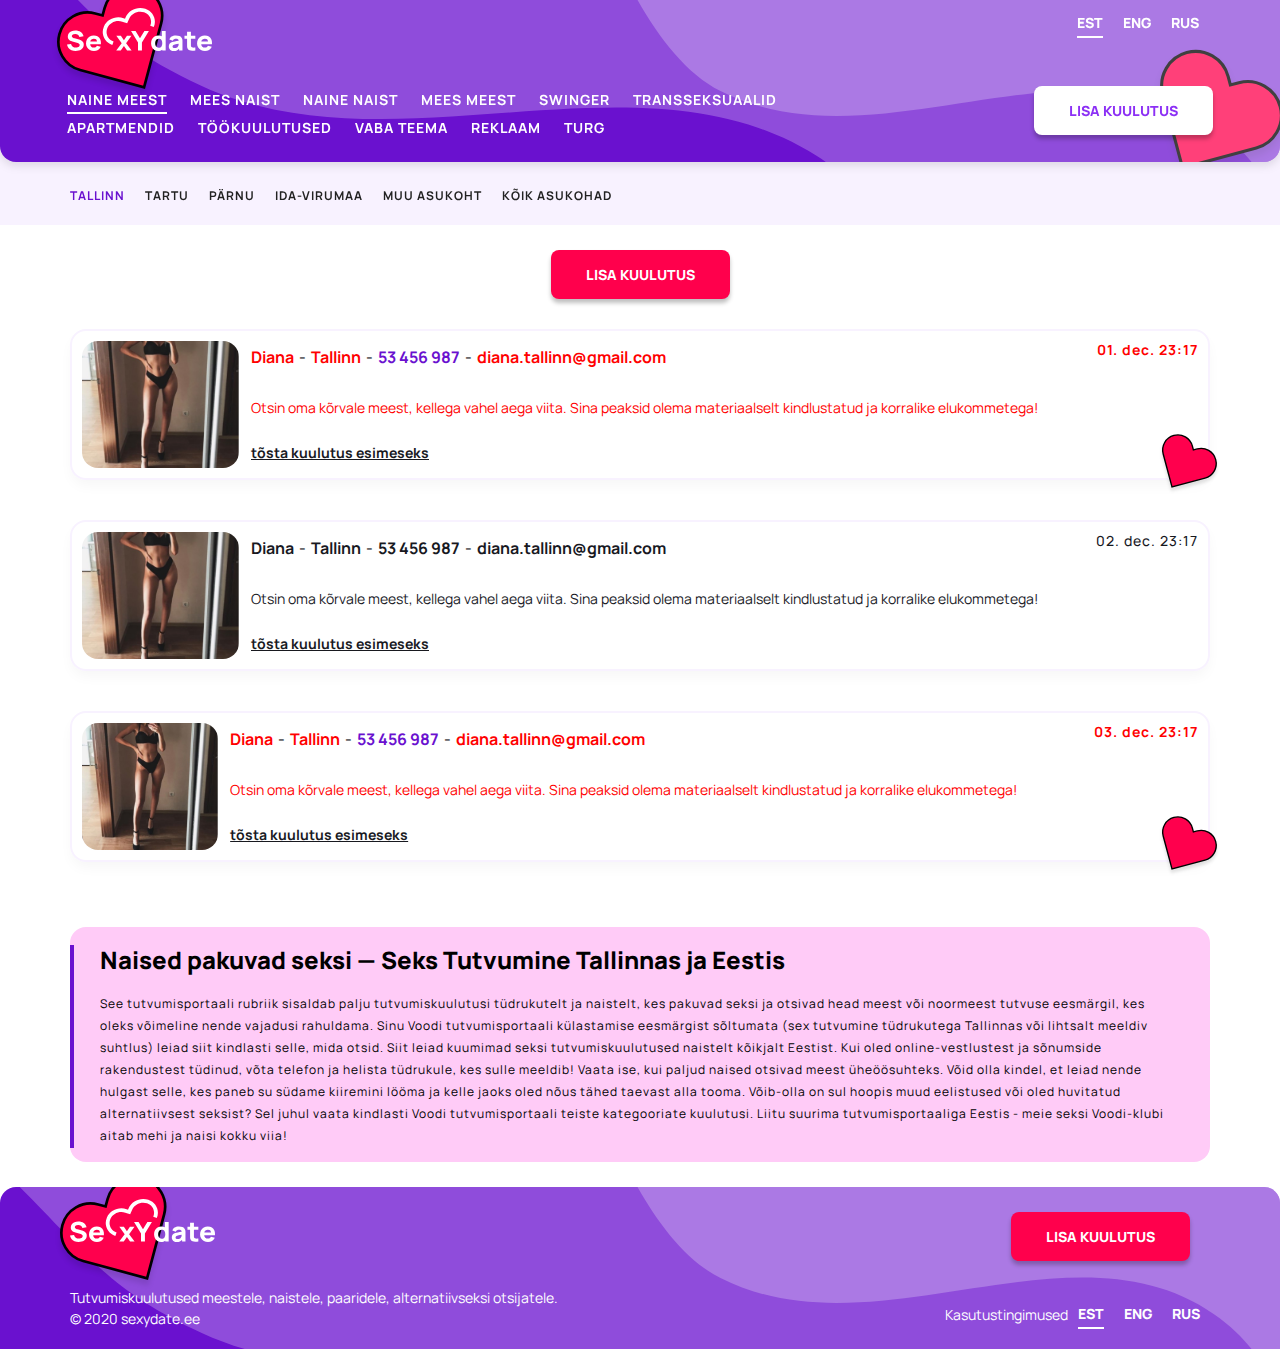
==== preview/index.html @ 466e93b3 "test" ====
<!doctype html>
<html lang="en">
<head>
	<meta charset="UTF-8">
<title>title</title>
<meta name="robots" content="noindex, nofollow">
<meta name="viewport" content="width=device-width, user-scalable=no, initial-scale=1.0, maximum-scale=1.0, minimum-scale=1.0">
<meta http-equiv="X-UA-Compatible" content="ie=edge">
<!-- Chrome, Firefox OS and Opera -->
<meta name="theme-color" content="#000">
<!-- Windows Phone -->
<meta name="msapplication-navbutton-color" content="#000">
<!-- iOS Safari -->
<meta name="apple-mobile-web-app-status-bar-style" content="#000">

<!-- build:css ../static/css/style.css -->
<link rel="stylesheet" href="../static/css/grid.css">
<link rel="stylesheet" href="../static/css/slick.css">
<link rel="stylesheet" href="../static/css/style.css">
<!-- endbuild -->



<!--<link rel="shortcut icon" href="../static/images/favicon.png"/>-->

</head>
<body>
<!--page-wrapper-->
<div class="page-wrapper">
	<header class="header wrapper" id="header">
    <div class="header-top">
        <div class="container">
            <div class="header-logo">
                <a href="index.html">
                    <svg class="icon">
                        <use xlink:href="#ic-logo-text"></use>
                    </svg>
                </a>
            </div>
            <div class="header-lang">
                <ul class="mobile-lang__list">
                    <li class="mobile-lang__item">
                        <a href="#" class="mobile-lang__link active">
                            est
                        </a>
                    </li>
                    <li class="mobile-lang__item">
                        <a href="#" class="mobile-lang__link">
                            eng
                        </a>
                    </li>
                    <li class="mobile-lang__item">
                        <a href="#" class="mobile-lang__link">
                            rus
                        </a>
                    </li>
                </ul>
            </div>
            <div class="header-nav">
                <ul class="header-nav__list">
                    <li class="header-nav__item">
                        <a href="#" class="header-nav__link active">
                            naine meest
                        </a>
                    </li>
                    <li class="header-nav__item">
                        <a href="#" class="header-nav__link">
                            mees naist
                        </a>
                    </li>
                    <li class="header-nav__item">
                        <a href="#" class="header-nav__link">
                            naine naist
                        </a>
                    </li>
                    <li class="header-nav__item">
                        <a href="#" class="header-nav__link">
                            mees meest
                        </a>
                    </li>
                    <li class="header-nav__item">
                        <a href="#" class="header-nav__link">
                            swinger
                        </a>
                    </li>
                    <li class="header-nav__item">
                        <a href="#" class="header-nav__link">
                            transseksuaalid
                        </a>
                    </li>
                    <li class="header-nav__item">
                        <a href="#" class="header-nav__link">
                            apartmendid
                        </a>
                    </li>
                    <li class="header-nav__item">
                        <a href="#" class="header-nav__link">
                            töökuulutused
                        </a>
                    </li>
                    <li class="header-nav__item">
                        <a href="#" class="header-nav__link">
                            vaba teema
                        </a>
                    </li>
                    <li class="header-nav__item">
                        <a href="#" class="header-nav__link">
                            reklaam
                        </a>
                    </li>
                    <li class="header-nav__item">
                        <a href="#" class="header-nav__link">
                            turg
                        </a>
                    </li>
                </ul>
            </div>
            <div class="header-btn">
                <a href="page-form.html" class="btn btn-white">Lisa kuulutus</a>
            </div>
        </div>
    </div>
    <div class="header-nav__btn">
        <button class="nav-btn" type="button">
            <svg class="icon">
                <use xlink:href="#ic-nav"></use>
            </svg>
            <svg class="icon hidden">
                <use xlink:href="#ic-close"></use>
            </svg>
        </button>
    </div>
    <div class="header-mobile">
        <div class="container">
            <div class="mobile-lang">
                <ul class="mobile-lang__list">
                    <li class="mobile-lang__item">
                        <a href="#" class="mobile-lang__link active">
                            est
                        </a>
                    </li>
                    <li class="mobile-lang__item">
                        <a href="#" class="mobile-lang__link">
                            eng
                        </a>
                    </li>
                    <li class="mobile-lang__item">
                        <a href="#" class="mobile-lang__link">
                            rus
                        </a>
                    </li>
                </ul>
            </div>
            <div class="mobile-nav">
                <ul class="mobile-nav__list">
                    <li class="mobile-nav__item">
                        <a href="#" class="mobile-nav__link active">naine meest</a>
                    </li>
                    <li class="mobile-nav__item">
                        <a href="#" class="mobile-nav__link">mees naist</a>
                    </li>
                    <li class="mobile-nav__item">
                        <a href="#" class="mobile-nav__link">naine naist</a>
                    </li>
                    <li class="mobile-nav__item">
                        <a href="#" class="mobile-nav__link">mees meest</a>
                    </li>
                    <li class="mobile-nav__item">
                        <a href="#" class="mobile-nav__link">swinger</a>
                    </li>
                    <li class="mobile-nav__item">
                        <a href="#" class="mobile-nav__link">transseksuaalid</a>
                    </li>
                    <li class="mobile-nav__item">
                        <a href="#" class="mobile-nav__link">apartmendid</a>
                    </li>
                    <li class="mobile-nav__item">
                        <a href="#" class="mobile-nav__link">töökuulutused</a>
                    </li>
                    <li class="mobile-nav__item">
                        <a href="#" class="mobile-nav__link">vaba teema</a>
                    </li>
                    <li class="mobile-nav__item">
                        <a href="#" class="mobile-nav__link">reklaam</a>
                    </li>
                    <li class="mobile-nav__item">
                        <a href="#" class="mobile-nav__link">turg</a>
                    </li>
                    <li class="mobile-nav__item">
                        <a href="#" class="mobile-nav__link">apartmendid</a>
                    </li>
                </ul>
            </div>
            <div class="mobile-btn">
                <a href="page-form.html" class="btn btn-red">Lisa kuulutus</a>
            </div>
        </div>
    </div>
</header>
	<!--page-content-->
	<div class="page-content">
        <div class="location-wrap">
            <div class="container">
                <ul class="location-list">
                        <li class="location-item active">
                            <a href="#" class="location-link">
                                Tallinn
                            </a>
                        </li>
                        <li class="location-item">
                            <a href="#" class="location-link">
                                Tartu
                            </a>
                        </li>
                        <li class="location-item">
                            <a href="#" class="location-link">
                                Pärnu
                            </a>
                        </li>
                        <li class="location-item">
                            <a href="#" class="location-link">
                                Ida-Virumaa
                            </a>
                        </li>
                        <li class="location-item">
                            <a href="#" class="location-link">
                                muu asukoht
                            </a>
                        </li>
                        <li class="location-item">
                            <a href="#" class="location-link">
                                kõik asukohad
                            </a>
                        </li>
                    </ul>
            </div>
        </div>
		<div class="models-wrap">
            <div class="container">
                <div class="item-wrap__btn">
                    <a href="page-form.html" class="btn btn-red">Lisa kuulutus</a>
                </div>
                <div class="item-models item-special">
                    <div class="item-models__media">
                        <a href="#" class="btn-popup-info" data-popup="image-special">
                            <img src="../static/images/general/model-1.jpg" alt="model-1">
                        </a>
                    </div>
                    <div class="item-models__description">
                        <div class="item-models__info">
                            <ul>
                                <li>
                                    <a href="page-model.html" class="info-name">Diana</a>
                                </li>
                                <li>
                                    <a href="#" class="info-location">Tallinn</a>
                                </li>
                                <li>
                                    <a href="tel:53456987" class="info-phone">53 456 987</a>
                                </li>
                                <li>
                                    <a href="mailto:diana.tallinn@gmail.com" class="info-email">diana.tallinn@gmail.com</a>
                                </li>
                            </ul>
                            <span class="item-models__date">
                                01. dec. 23:17
                            </span>
                        </div>
                        <div class="item-models__media">
                            <a href="#" class="btn-popup-info" data-popup="image-special">
                                <img src="../static/images/general/model-1.jpg" alt="model-1">
                            </a>
                        </div>
                        <div class="item-models__text">
                            <a href="page-model.html">
                                Otsin oma kõrvale meest, kellega vahel aega viita. Sina peaksid olema materiaalselt kindlustatud ja korralike elukommetega!
                            </a>
                        </div>
                        <div class="item-models__link">
                            <a href="#" class="btn-popup" data-popup="payment-popup">
                                tõsta kuulutus esimeseks
                            </a>
                        </div>
                    </div>
                </div>
                <div class="item-models">
                    <div class="item-models__media">
                        <a href="#" class="btn-popup-info" data-popup="image-special">

                        <img src="../static/images/general/model-1.jpg" alt="model-1">
                        </a>
                    </div>
                    <div class="item-models__description">
                        <div class="item-models__info">
                            <ul>
                                <li>
                                    <a href="page-model.html" class="info-name">Diana</a>
                                </li>
                                <li>
                                    <a href="#" class="info-location">Tallinn</a>
                                </li>
                                <li>
                                    <a href="tel:53456987" class="info-phone">53 456 987</a>
                                </li>
                                <li>
                                    <a href="mailto:diana.tallinn@gmail.com" class="info-email">diana.tallinn@gmail.com</a>
                                </li>
                            </ul>
                            <span class="item-models__date">
                                02. dec. 23:17
                            </span>
                        </div>
                        <div class="item-models__media">
                            <a href="#" class="btn-popup-info" data-popup="image-special">
                                <img src="../static/images/general/model-1.jpg" alt="model-1">
                            </a>
                        </div>
                        <div class="item-models__text">
                            <a href="page-model.html">
                                Otsin oma kõrvale meest, kellega vahel aega viita. Sina peaksid olema materiaalselt kindlustatud ja korralike elukommetega!
                            </a>
                        </div>
                        <div class="item-models__link">
                            <a href="#" class="btn-popup" data-popup="payment-popup">
                                tõsta kuulutus esimeseks
                            </a>
                        </div>
                    </div>
                </div>
                <div class="item-models item-special">
                    <div class="item-models__media">
                        <img src="../static/images/general/model-1.jpg" alt="model-1">
                    </div>
                    <div class="item-models__description">
                        <div class="item-models__info">
                            <ul>
                                <li>
                                    <a href="page-model.html" class="info-name">Diana</a>
                                </li>
                                <li>
                                    <a href="#" class="info-location">Tallinn</a>
                                </li>
                                <li>
                                    <a href="tel:53456987" class="info-phone">53 456 987</a>
                                </li>
                                <li>
                                    <a href="mailto:diana.tallinn@gmail.com" class="info-email">diana.tallinn@gmail.com</a>
                                </li>
                            </ul>
                            <span class="item-models__date">
                                03. dec. 23:17
                            </span>
                        </div>
                        <div class="item-models__media">
                            <img src="../static/images/general/model-1.jpg" alt="model-1">
                        </div>
                        <div class="item-models__text">
                            <a href="page-model.html">
                                Otsin oma kõrvale meest, kellega vahel aega viita. Sina peaksid olema materiaalselt kindlustatud ja korralike elukommetega!
                            </a>
                        </div>
                        <div class="item-models__link">
                            <a href="#" class="btn-popup" data-popup="payment-popup">
                                tõsta kuulutus esimeseks
                            </a>
                        </div>
                    </div>
                </div>
            </div>
		</div>
        <div class="seo-text">
            <div class="container">
                <div class="seo-text-wrap">
                    <h1>
                        Naised pakuvad seksi — Seks Tutvumine Tallinnas ja Eestis
                    </h1>
                    <p>
                        See tutvumisportaali rubriik sisaldab palju tutvumiskuulutusi tüdrukutelt ja naistelt, kes pakuvad seksi ja otsivad head meest või noormeest tutvuse eesmärgil, kes oleks võimeline nende vajadusi rahuldama. Sinu Voodi tutvumisportaali külastamise eesmärgist sõltumata (sex tutvumine tüdrukutega Tallinnas või lihtsalt meeldiv suhtlus) leiad siit kindlasti selle, mida otsid. Siit leiad kuumimad seksi tutvumiskuulutused naistelt kõikjalt Eestist. Kui oled online-vestlustest ja sõnumside rakendustest tüdinud, võta telefon ja helista tüdrukule, kes sulle meeldib! Vaata ise, kui paljud naised otsivad meest üheöösuhteks. Võid olla kindel, et leiad nende hulgast selle, kes paneb su südame kiiremini lööma ja kelle jaoks oled nõus tähed taevast alla tooma. Võib-olla on sul hoopis muud eelistused või oled huvitatud alternatiivsest seksist? Sel juhul vaata kindlasti Voodi tutvumisportaali teiste kategooriate kuulutusi. Liitu suurima tutvumisportaaliga Eestis - meie seksi Voodi-klubi aitab mehi ja naisi kokku viia!
                    </p>
                </div>
            </div>
        </div>
	</div>
	<!--page-content-->
	<footer class="footer" id="footer">
    <div class="container">
        <div class="footer-logo">
            <a href="#">
                <svg class="icon">
                    <use xlink:href="#ic-logo-text"></use>
                </svg>
            </a>
        </div>
        <div class="footer-btn">
            <a href="page-form.html" class="btn btn-red">Lisa kuulutus</a>
        </div>
        <div class="footer-info">
            <div class="info-text">
                <p>
                    Tutvumiskuulutused meestele, naistele, paaridele, alternatiivseksi otsijatele.
                </p>
                <div class="copy-text">
                    © 2020 sexydate.ee
                </div>
            </div>
            <div class="footer-lang">
                <span class="footer-lang__title">Kasutustingimused</span>
                <ul class="mobile-lang__list">
                    <li class="mobile-lang__item">
                        <a href="#" class="mobile-lang__link active">
                            est
                        </a>
                    </li>
                    <li class="mobile-lang__item">
                        <a href="#" class="mobile-lang__link">
                            eng
                        </a>
                    </li>
                    <li class="mobile-lang__item">
                        <a href="#" class="mobile-lang__link">
                            rus
                        </a>
                    </li>
                </ul>
            </div>
        </div>
    </div>
</footer>
<div class="popup payment-popup" data-popup="payment-popup">
    <div class="popup-centered">
        <button class="popup-close">
            <svg class="icon">
                <use xlink:href="#ic-close"></use>
            </svg>
        </button>
        <div class="popup-title">
            Uuendamiseks saada SMS
        </div>
        <div class="popup-info">
            <span>
                Numbrile
            </span>
            <div class="popup-number">
                13036
            </div>
            <span>
                Sisuga
            </span>
            <button type="button" class="btn btn-green">
                VUP 462486
            </button>
            <span>
                SMS hind numbrile 13035 on 0,95 eurot
            </span>
            <span class="red-text">
                ja sinu kuulutus tõstetakse esimeseks!
            </span>
        </div>
        <div class="popup-payment">
            <span>
                Või tasu Paypaliga
            </span>
            <a href="#">
                <img src="../static/images/svg/paypal-button.svg" alt="paypal-button">
            </a>
            <span>
                Paypaliga makstes
                <strong>0,8 eurot</strong>
            </span>
            <hr>
            <span class="popup-payment__text">
                SMS-i sisus on kasutusel AINULT
                ladina tähestiku tähed A kuni Z, 0-9.
                SMS-i sisus ei ole suurtel ja väikestel tähtedel vahet.
                Teenus töötab ainult Eesti GSM-operaatoritega.
            </span>
        </div>
    </div>
    <div class="popup-overlay"></div>
</div>
<div class="popup" data-popup="image-special">
    <div class="popup-centered">
        <button class="popup-close">
            <svg class="icon">
                <use xlink:href="#ic-close"></use>
            </svg>
        </button>
        <div class="popup-image__info"></div>
        <div class="popup-image__slider">
            <div class="slide">
                <img src="../static/images/general/model-slider-1.jpg" alt="">
            </div>
            <div class="slide">
                <img src="../static/images/general/model-2.jpg" alt="">
            </div>
        </div>
        <div class="popup-image__text"></div>
    </div>
    <div class="popup-overlay"></div>
</div>

</div>
<!--end-page-wrapper-->
<div class="hidden">
    <?xml version="1.0" encoding="utf-8"?><svg xmlns="http://www.w3.org/2000/svg" xmlns:xlink="http://www.w3.org/1999/xlink"><symbol viewBox="0 0 720 198" id="header-bg-1" xmlns="http://www.w3.org/2000/svg"><path opacity=".25" d="M659.189 161.524C545.433 82.41 388.663 195.29 264.421 132.681c-64.644-32.576-98.485-148.023-117.313-182.14-10.317-18.696-26.07-35.521-51.657-48.607C69.864-111.153 0-105.277 0-105.277V-187h1337v510.234h-299.18s-209.799 6.543-278.076-40.328c-59.588-40.905-42.322-80.883-100.555-121.382z"/></symbol><symbol viewBox="0 0 1275 384" id="header-bg-2" xmlns="http://www.w3.org/2000/svg"><path opacity=".25" d="M723.284 187.316c-124.817-79.082-296.83 13.33-433.153-49.254-70.929-32.562-85.313-61.946-136.212-110.52-32.646-31.157-35.758-36.58-66.744-58.865C56.19-53.607 0-79.376 0-79.376v-81.689h1467V383.13h-350.06s-186.976 2.569-276.514-64.871c-54.458-41.018-53.247-90.461-117.142-130.943z"/></symbol><symbol viewBox="0 0 19 13" id="ic-arrow" xmlns="http://www.w3.org/2000/svg"><path d="M12.107 2.31a.792.792 0 011.12-1.12l4.75 4.75c.309.31.309.81 0 1.12l-4.75 4.75a.792.792 0 11-1.12-1.12l3.399-3.398H1.592a.796.796 0 01-.8-.792c0-.437.358-.792.8-.792h13.914L12.107 2.31z"/></symbol><symbol viewBox="0 0 16 28" id="ic-chevron" xmlns="http://www.w3.org/2000/svg"><path fill-rule="evenodd" clip-rule="evenodd" d="M1.17.858a1.907 1.907 0 000 2.697l10.096 10.097L1.17 23.747a1.907 1.907 0 102.698 2.698L15.313 15a1.907 1.907 0 000-2.697L3.868.858a1.907 1.907 0 00-2.698 0z"/></symbol><symbol viewBox="0 0 32 32" id="ic-close" xmlns="http://www.w3.org/2000/svg"><path d="M3 29.163L29.163 3M2.121 3l26.163 26.163"/></symbol><symbol viewBox="0 0 28 16" id="ic-down" xmlns="http://www.w3.org/2000/svg"><g clip-path="url(#fclip0)"><path fill-rule="evenodd" clip-rule="evenodd" d="M27.142 1.17a1.907 1.907 0 00-2.697 0L14.348 11.266 4.252 1.17a1.907 1.907 0 10-2.697 2.698L13 15.313a1.907 1.907 0 002.697 0L27.142 3.868a1.907 1.907 0 000-2.698z"/></g><defs><clipPath id="fclip0"><path transform="rotate(90 14 14)" d="M0 0h16v28H0z"/></clipPath></defs></symbol><symbol viewBox="0 0 120 116" id="ic-heart" xmlns="http://www.w3.org/2000/svg"><g filter="url(#gfilter0_d)" clip-rule="evenodd"><path fill-rule="evenodd" d="M44.604 10.772c11.689-3.146 23.694 3.785 26.814 15.481l1.472 5.516 5.513-1.483c11.69-3.146 23.694 3.785 26.814 15.48 3.121 11.697-3.826 23.728-15.514 26.874L41.86 85.515l-12.77-47.87c-3.121-11.696 3.825-23.728 15.514-26.873z"/><path d="M44.604 10.772c11.689-3.146 23.694 3.785 26.814 15.481l1.472 5.516 5.513-1.483c11.69-3.146 23.694 3.785 26.814 15.48 3.121 11.697-3.826 23.728-15.514 26.874L41.86 85.515l-12.77-47.87c-3.121-11.696 3.825-23.728 15.514-26.873z"/></g><defs><filter id="gfilter0_d" x=".426" y=".634" width="118.924" height="115.311" filterUnits="userSpaceOnUse" color-interpolation-filters="sRGB"><feFlood flood-opacity="0" result="BackgroundImageFix"/><feColorMatrix in="SourceAlpha" values="0 0 0 0 0 0 0 0 0 0 0 0 0 0 0 0 0 0 127 0"/><feOffset dy="4"/><feGaussianBlur stdDeviation="2"/><feColorMatrix values="0 0 0 0 0 0 0 0 0 0 0 0 0 0 0 0 0 0 0.1 0"/><feBlend in2="BackgroundImageFix" result="effect1_dropShadow"/><feBlend in="SourceGraphic" in2="effect1_dropShadow" result="shape"/></filter></defs></symbol><symbol viewBox="0 0 145 43" id="ic-logo-text" xmlns="http://www.w3.org/2000/svg"><path d="M8.56 43c1.038 0 2.044-.127 3.018-.382a8.76 8.76 0 002.635-1.145 5.863 5.863 0 001.842-1.949c.463-.79.695-1.713.695-2.767 0-.99-.194-1.808-.581-2.453a4.617 4.617 0 00-1.46-1.554 7.58 7.58 0 00-1.842-.927 21.138 21.138 0 00-1.757-.545l-3.543-.927c-.434-.11-.86-.245-1.275-.409a3.118 3.118 0 01-1.035-.64c-.274-.273-.41-.623-.41-1.05 0-.464.165-.863.495-1.2.34-.336.775-.59 1.304-.763a4.863 4.863 0 011.715-.245c.926.027 1.776.29 2.55.79.775.5 1.276 1.227 1.503 2.181l4.166-.681c-.491-1.845-1.446-3.258-2.863-4.24-1.417-.98-3.183-1.485-5.3-1.513-1.398-.009-2.673.2-3.826.628-1.152.427-2.073 1.076-2.763 1.949-.69.872-1.034 1.967-1.034 3.285 0 .936.16 1.712.481 2.33.331.61.742 1.1 1.233 1.473a6.19 6.19 0 001.516.858c.53.2.992.355 1.39.464l5.3 1.5c.793.226 1.322.513 1.586.858.265.336.397.704.397 1.104 0 .545-.194 1.004-.581 1.377-.378.372-.864.654-1.46.845a6.02 6.02 0 01-1.842.286c-1.133 0-2.144-.305-3.032-.913-.888-.61-1.474-1.477-1.758-2.604L0 36.594c.208 1.326.7 2.471 1.474 3.435.784.954 1.78 1.69 2.99 2.208 1.218.509 2.584.763 4.095.763zm18.418 0c1.474 0 2.83-.373 4.067-1.118a6.58 6.58 0 002.735-3.135l-3.854-1.063c-.586 1.236-1.644 1.854-3.175 1.854-1.048 0-1.875-.282-2.48-.845-.595-.564-.963-1.372-1.105-2.426h10.742c.16-1.782-.029-3.33-.567-4.649-.539-1.317-1.37-2.34-2.494-3.066-1.125-.727-2.49-1.09-4.096-1.09-1.511 0-2.848.33-4.01.994a7.02 7.02 0 00-2.735 2.767c-.661 1.19-.992 2.59-.992 4.198 0 1.473.336 2.781 1.006 3.926a7.306 7.306 0 002.806 2.685c1.2.645 2.584.968 4.152.968zm-.056-12.322c.925 0 1.634.223 2.125.668.5.445.822 1.168.964 2.167h-6.746c.407-1.89 1.625-2.835 3.657-2.835zM49.22 42.591h4.534l3.174-4.525 3.146 4.525h4.535l-5.498-7.442 5.356-7.279h-4.534l-3.005 4.362-3.06-4.362h-4.535l5.357 7.279-5.47 7.442zm21.8 0h3.911v-7.987l6.972-11.64h-4.506l-4.422 7.387-4.42-7.388h-4.507l6.972 11.64v7.988z"/><path fill-rule="evenodd" clip-rule="evenodd" d="M36.843 18.64c3.136-7.325 11.934-11.099 19.694-8.448l1.49.51.602-1.407C61.765 1.97 70.563-1.803 78.323.847c7.83 2.675 11.629 10.87 8.465 18.26l-3.54-1.402c2.331-5.444-.438-11.418-6.206-13.388-5.837-1.994-12.515.87-14.874 6.38l-1.989 4.646-4.923-1.682c-5.837-1.994-12.515.87-14.874 6.38-2.33 5.444.44 11.418 6.207 13.388l-1.281 3.469c-7.83-2.675-11.629-10.87-8.465-18.259z"/><path d="M91.136 43c.841 0 1.607-.109 2.296-.327a6.198 6.198 0 001.842-.927v.845h3.401V22.963h-3.882v5.398a5.853 5.853 0 00-1.588-.668 7.204 7.204 0 00-1.87-.232c-1.464 0-2.74.337-3.826 1.009-1.087.672-1.932 1.595-2.537 2.767-.595 1.163-.892 2.494-.892 3.994 0 1.472.292 2.794.878 3.966.595 1.172 1.422 2.1 2.48 2.78 1.058.682 2.29 1.023 3.698 1.023zm.624-3.299c-.831 0-1.511-.2-2.04-.6-.53-.4-.922-.935-1.177-1.608-.255-.681-.382-1.436-.382-2.262 0-.818.132-1.563.396-2.236.265-.681.671-1.222 1.22-1.622.556-.409 1.265-.613 2.125-.613 1.209 0 2.073.413 2.593 1.24.52.818.78 1.895.78 3.23 0 1.336-.265 2.418-.794 3.245-.52.817-1.427 1.226-2.721 1.226zM106.894 43c1.181 0 2.173-.173 2.976-.518.813-.354 1.559-.918 2.239-1.69v1.8h3.373v-8.997c0-.672-.029-1.281-.085-1.826a4.27 4.27 0 00-.539-1.636 4.436 4.436 0 00-2.38-2.072c-1.049-.4-2.249-.6-3.6-.6-1.842 0-3.297.382-4.364 1.145-1.068.763-1.795 1.754-2.183 2.972l3.486 1.063c.246-.673.676-1.14 1.29-1.404s1.204-.395 1.771-.395c.907 0 1.583.163 2.027.49.444.318.703.823.779 1.513-1.436.2-2.702.396-3.798.586-1.096.182-2.012.4-2.749.655-1.228.436-2.092 1.031-2.593 1.785-.501.745-.751 1.631-.751 2.658 0 .818.194 1.568.581 2.25.397.672.973 1.212 1.729 1.621.765.4 1.695.6 2.791.6zm.822-2.917c-.661 0-1.185-.14-1.573-.422-.387-.291-.581-.687-.581-1.186 0-.373.123-.69.369-.955.245-.272.652-.517 1.218-.736.435-.154.969-.295 1.602-.422.642-.136 1.61-.309 2.905-.518-.01.354-.038.745-.085 1.172a3.248 3.248 0 01-.312 1.104c-.104.21-.302.468-.595.777-.284.31-.671.586-1.162.832-.482.236-1.077.354-1.786.354zm20.633 2.508v-3.08c-.907.118-1.734.154-2.48.109-.746-.046-1.289-.328-1.63-.845-.179-.273-.278-.636-.297-1.09-.01-.464-.014-.982-.014-1.555v-5.397h4.421V27.87h-4.421v-4.089h-3.855v4.09h-2.607v2.862h2.607v5.615c0 .882.01 1.672.029 2.372.019.69.217 1.372.595 2.045.415.718 1.02 1.24 1.814 1.567.803.318 1.71.486 2.72.504 1.021.028 2.06-.054 3.118-.245zm9.666.409c1.474 0 2.83-.373 4.067-1.118a6.58 6.58 0 002.735-3.135l-3.854-1.063c-.586 1.236-1.644 1.854-3.175 1.854-1.048 0-1.875-.282-2.479-.845-.596-.564-.964-1.372-1.106-2.426h10.742c.16-1.782-.029-3.33-.567-4.649-.539-1.317-1.37-2.34-2.494-3.066-1.124-.727-2.49-1.09-4.096-1.09-1.511 0-2.848.33-4.01.994a7.018 7.018 0 00-2.735 2.767c-.661 1.19-.992 2.59-.992 4.198 0 1.473.336 2.781 1.006 3.926a7.314 7.314 0 002.806 2.685c1.2.645 2.584.968 4.152.968zm-.057-12.322c.926 0 1.635.223 2.126.668.501.445.822 1.168.964 2.167h-6.746c.407-1.89 1.625-2.835 3.656-2.835z"/></symbol><symbol viewBox="0 0 42 25" id="ic-nav" xmlns="http://www.w3.org/2000/svg"><path d="M1.5 12.5h38.049M1.5 23.5h38.049M1.5 1.5h38.049"/></symbol><symbol viewBox="0 0 63 51" id="ic-photo" xmlns="http://www.w3.org/2000/svg"><path d="M31.5 19.2a9.45 9.45 0 00-9.45 9.45 9.45 9.45 0 109.45-9.45zm25.2-9.45h-7.56c-1.04 0-2.16-.806-2.488-1.793l-1.954-5.865C44.368 1.106 43.249.3 42.21.3H20.79c-1.04 0-2.16.806-2.488 1.793l-1.954 5.865c-.33.986-1.448 1.792-2.488 1.792H6.3c-3.465 0-6.3 2.835-6.3 6.3V44.4c0 3.465 2.835 6.3 6.3 6.3h50.4c3.465 0 6.3-2.835 6.3-6.3V16.05c0-3.465-2.835-6.3-6.3-6.3zM31.5 44.4c-8.698 0-15.75-7.051-15.75-15.75 0-8.698 7.052-15.75 15.75-15.75 8.697 0 15.75 7.052 15.75 15.75 0 8.699-7.053 15.75-15.75 15.75zm22.995-23.944a2.205 2.205 0 110-4.41 2.205 2.205 0 010 4.41z"/></symbol><symbol viewBox="0 0 26 26" id="ic-plus" xmlns="http://www.w3.org/2000/svg"><path d="M2 12.634h22M13.006 2v22"/></symbol><symbol viewBox="0 0 165 31" id="line-indicator" xmlns="http://www.w3.org/2000/svg"><path d="M1 25.243s48.764 7.649 84.025 1.431c35.261-6.217 78.468-25.083 78.468-25.083"/></symbol><symbol viewBox="0 0 195 47" id="paypal-button" xmlns="http://www.w3.org/2000/svg"><g filter="url(#mfilter0_d)"><rect x="4" width="187" height="39" rx="19.5"/><path d="M55.086 25H52.18v-7.71l-2.117 4.976H48.07l-2.117-4.977V25h-2.75V13.367h3.367l2.578 5.742 2.57-5.742h3.368V25zm8.094-2.29v-1.827a46.12 46.12 0 00-1.125.125 3.679 3.679 0 00-.844.195 1.2 1.2 0 00-.563.383c-.13.167-.195.39-.195.672 0 .411.11.695.328.851.224.151.552.227.985.227.24 0 .484-.055.734-.164.25-.11.477-.263.68-.461zm0 1.36l-.508.422c-.146.125-.344.25-.594.375-.245.12-.484.211-.719.274-.229.062-.552.093-.968.093-.776 0-1.422-.26-1.938-.78-.51-.522-.766-1.178-.766-1.97 0-.65.13-1.177.391-1.578.26-.4.636-.718 1.125-.953.495-.24 1.086-.406 1.774-.5a32.07 32.07 0 012.218-.219v-.047c0-.484-.18-.817-.539-1-.354-.187-.888-.28-1.601-.28-.323 0-.7.06-1.133.179a8.505 8.505 0 00-1.266.445h-.234v-2.117c.27-.078.708-.17 1.312-.273.605-.11 1.214-.164 1.828-.164 1.51 0 2.61.252 3.297.757.693.5 1.04 1.266 1.04 2.297V25h-2.72v-.93zm14.523.93h-3.25l-2.375-3.82-.422.57V25h-2.734V12.844h2.734v6.812l2.594-3.43h3.227l-3.07 3.782L77.702 25zm4.531.242a7.79 7.79 0 01-1.836-.21c-.572-.141-1.046-.305-1.421-.493v-2.312h.226c.13.099.279.208.445.328.167.12.399.244.696.375a5.5 5.5 0 00.86.312c.322.084.671.125 1.046.125.385 0 .724-.06 1.016-.18.296-.12.445-.31.445-.57 0-.203-.068-.357-.203-.46-.136-.105-.399-.204-.79-.298a12.492 12.492 0 00-.788-.164 7.666 7.666 0 01-.844-.21c-.688-.214-1.206-.53-1.555-.946-.344-.422-.515-.974-.515-1.656 0-.39.088-.758.265-1.102a2.85 2.85 0 01.797-.93c.35-.265.779-.476 1.29-.632a5.999 5.999 0 011.741-.235c.615 0 1.18.063 1.696.188.515.12.95.265 1.304.437v2.22h-.218a4.523 4.523 0 00-.446-.29 5.58 5.58 0 00-.593-.32 4.204 4.204 0 00-.774-.258 3.692 3.692 0 00-.867-.102c-.396 0-.732.068-1.008.203-.27.136-.406.316-.406.54 0 .197.068.354.203.468.135.115.43.227.883.336.234.058.502.115.805.172.307.052.601.125.882.219.63.203 1.107.502 1.43.898.328.39.492.912.492 1.563 0 .411-.096.805-.289 1.18-.193.37-.466.682-.82.937-.375.276-.818.49-1.328.64-.506.152-1.112.227-1.82.227zm11.399-2.531v-1.828c-.464.047-.839.088-1.125.125a3.678 3.678 0 00-.844.195c-.24.084-.427.211-.562.383-.13.167-.196.39-.196.672 0 .411.11.695.328.851.224.151.553.227.985.227.24 0 .484-.055.734-.164.25-.11.477-.263.68-.461zm0 1.36l-.508.421a2.94 2.94 0 01-.594.375c-.245.12-.484.211-.719.274-.229.062-.552.093-.968.093-.776 0-1.422-.26-1.938-.78-.51-.522-.765-1.178-.765-1.97 0-.65.13-1.177.39-1.578.26-.4.636-.718 1.125-.953.495-.24 1.086-.406 1.774-.5a32.076 32.076 0 012.218-.219v-.047c0-.484-.18-.817-.539-1-.354-.187-.888-.28-1.601-.28-.323 0-.7.06-1.133.179a8.5 8.5 0 00-1.266.445h-.234v-2.117c.27-.078.708-.17 1.313-.273a10.24 10.24 0 011.828-.164c1.51 0 2.609.252 3.296.757.693.5 1.04 1.266 1.04 2.297V25h-2.72v-.93z"/><g clip-path="url(#mclip0)"><path d="M113.285 14h-3.43c-.22 0-.44.177-.484.399l-1.364 8.856c-.044.177.089.31.264.31h1.628c.219 0 .44-.177.483-.399l.353-2.39a.48.48 0 01.483-.4h1.1c2.243 0 3.563-1.106 3.914-3.277.132-.93 0-1.683-.44-2.214-.483-.575-1.362-.885-2.507-.885zm.396 3.233c-.175 1.24-1.143 1.24-2.022 1.24h-.528l.352-2.303c0-.133.132-.221.264-.221h.22c.615 0 1.187 0 1.495.354.219.177.308.487.219.93zm9.81-.044h-1.628c-.132 0-.263.088-.263.22l-.089.444-.132-.177c-.352-.531-1.143-.709-1.935-.709-1.804 0-3.343 1.374-3.651 3.322-.175.974.044 1.904.616 2.524.483.575 1.231.84 2.067.84 1.451 0 2.287-.929 2.287-.929l-.088.443c-.044.177.088.354.264.354h1.495c.22 0 .44-.176.484-.398l.879-5.669c.045-.089-.13-.265-.306-.265zm-2.243 3.188c-.176.93-.88 1.595-1.848 1.595-.483 0-.835-.134-1.099-.444s-.352-.708-.264-1.15a1.855 1.855 0 011.848-1.595c.483 0 .835.177 1.099.443.22.31.308.708.264 1.151zm10.995-3.188h-1.628a.464.464 0 00-.396.22l-2.286 3.366-.968-3.233c-.044-.22-.264-.354-.44-.354h-1.628a.287.287 0 00-.264.399l1.804 5.358-1.715 2.391c-.133.177 0 .444.219.444h1.628a.464.464 0 00.396-.222l5.498-7.97c.132-.134 0-.4-.22-.4zM137.697 14h-3.43a.515.515 0 00-.484.399l-1.364 8.813c-.044.176.089.31.264.31h1.759c.176 0 .308-.134.308-.266l.396-2.524a.48.48 0 01.484-.399h1.099c2.243 0 3.563-1.107 3.914-3.277.132-.93 0-1.684-.44-2.215-.527-.531-1.362-.841-2.506-.841zm.396 3.233c-.176 1.24-1.144 1.24-2.023 1.24h-.528l.352-2.303c0-.133.132-.221.264-.221h.22c.615 0 1.187 0 1.495.354.22.177.264.487.22.93zm9.808-.044h-1.627c-.133 0-.264.088-.264.22l-.088.444-.133-.177c-.352-.531-1.143-.709-1.935-.709-1.803 0-3.343 1.374-3.65 3.322-.176.974.044 1.904.615 2.524.484.575 1.232.84 2.067.84 1.451 0 2.288-.929 2.288-.929l-.089.443c-.044.177.089.354.264.354h1.495c.22 0 .441-.176.484-.398l.879-5.669c.002-.089-.13-.265-.306-.265zm-2.287 3.188c-.176.93-.88 1.595-1.847 1.595-.484 0-.836-.134-1.1-.444-.263-.31-.352-.708-.263-1.15a1.854 1.854 0 011.847-1.595c.483 0 .835.177 1.099.443.264.31.352.708.264 1.151zm4.223-6.156l-1.407 8.99c-.044.177.088.31.263.31h1.408c.219 0 .44-.177.483-.399l1.408-8.812c.044-.177-.088-.31-.264-.31h-1.583c-.177 0-.264.089-.308.221z"/></g></g><defs><clipPath id="mclip0"><path transform="translate(108 14)" d="M0 0h44v11.78H0z"/></clipPath><filter id="mfilter0_d" x="0" y="0" width="195" height="47" filterUnits="userSpaceOnUse" color-interpolation-filters="sRGB"><feFlood flood-opacity="0" result="BackgroundImageFix"/><feColorMatrix in="SourceAlpha" values="0 0 0 0 0 0 0 0 0 0 0 0 0 0 0 0 0 0 127 0"/><feOffset dy="4"/><feGaussianBlur stdDeviation="2"/><feColorMatrix values="0 0 0 0 0 0 0 0 0 0 0 0 0 0 0 0 0 0 0.05 0"/><feBlend in2="BackgroundImageFix" result="effect1_dropShadow"/><feBlend in="SourceGraphic" in2="effect1_dropShadow" result="shape"/></filter></defs></symbol></svg>
</div>
<!-- build:js  ../static/js/lib.js -->
<script type="text/javascript" src="../static/js/jquery.min.js"></script>
<script type="text/javascript" src="../static/js/slick.min.js"></script>
<!-- endbuild -->
<script  type="text/javascript" src="../static/js/common.js"></script>




</body>
</html>
---- static/css/grid.css ----
@-ms-viewport{width:device-width}html{box-sizing:border-box;-ms-overflow-style:scrollbar}*,::after,::before{box-sizing:inherit}.container{width:100%;padding-right:15px;padding-left:15px;margin-right:auto;margin-left:auto}@media (min-width:576px){.container{max-width:540px}}@media (min-width:768px){.container{max-width:720px}}@media (min-width:992px){.container{max-width:960px}}@media (min-width:1200px){.container{max-width:1170px}}.container-fluid{width:100%;padding-right:15px;padding-left:15px;margin-right:auto;margin-left:auto}.row{display:-ms-flexbox;display:flex;-ms-flex-wrap:wrap;flex-wrap:wrap;margin-right:-15px;margin-left:-15px}.no-gutters{margin-right:0;margin-left:0}.no-gutters>.col,.no-gutters>[class*=col-]{padding-right:0;padding-left:0}.col,.col-1,.col-10,.col-11,.col-12,.col-2,.col-3,.col-4,.col-5,.col-6,.col-7,.col-8,.col-9,.col-auto,.col-lg,.col-lg-1,.col-lg-10,.col-lg-11,.col-lg-12,.col-lg-2,.col-lg-3,.col-lg-4,.col-lg-5,.col-lg-6,.col-lg-7,.col-lg-8,.col-lg-9,.col-lg-auto,.col-md,.col-md-1,.col-md-10,.col-md-11,.col-md-12,.col-md-2,.col-md-3,.col-md-4,.col-md-5,.col-md-6,.col-md-7,.col-md-8,.col-md-9,.col-md-auto,.col-sm,.col-sm-1,.col-sm-10,.col-sm-11,.col-sm-12,.col-sm-2,.col-sm-3,.col-sm-4,.col-sm-5,.col-sm-6,.col-sm-7,.col-sm-8,.col-sm-9,.col-sm-auto,.col-xl,.col-xl-1,.col-xl-10,.col-xl-11,.col-xl-12,.col-xl-2,.col-xl-3,.col-xl-4,.col-xl-5,.col-xl-6,.col-xl-7,.col-xl-8,.col-xl-9,.col-xl-auto{position:relative;width:100%;min-height:1px;padding-right:15px;padding-left:15px}.col{-ms-flex-preferred-size:0;flex-basis:0;-ms-flex-positive:1;flex-grow:1;max-width:100%}.col-auto{-ms-flex:0 0 auto;flex:0 0 auto;width:auto;max-width:none}.col-1{-ms-flex:0 0 8.333333%;flex:0 0 8.333333%;max-width:8.333333%}.col-2{-ms-flex:0 0 16.666667%;flex:0 0 16.666667%;max-width:16.666667%}.col-3{-ms-flex:0 0 25%;flex:0 0 25%;max-width:25%}.col-4{-ms-flex:0 0 33.333333%;flex:0 0 33.333333%;max-width:33.333333%}.col-5{-ms-flex:0 0 41.666667%;flex:0 0 41.666667%;max-width:41.666667%}.col-6{-ms-flex:0 0 50%;flex:0 0 50%;max-width:50%}.col-7{-ms-flex:0 0 58.333333%;flex:0 0 58.333333%;max-width:58.333333%}.col-8{-ms-flex:0 0 66.666667%;flex:0 0 66.666667%;max-width:66.666667%}.col-9{-ms-flex:0 0 75%;flex:0 0 75%;max-width:75%}.col-10{-ms-flex:0 0 83.333333%;flex:0 0 83.333333%;max-width:83.333333%}.col-11{-ms-flex:0 0 91.666667%;flex:0 0 91.666667%;max-width:91.666667%}.col-12{-ms-flex:0 0 100%;flex:0 0 100%;max-width:100%}.order-first{-ms-flex-order:-1;order:-1}.order-last{-ms-flex-order:13;order:13}.order-0{-ms-flex-order:0;order:0}.order-1{-ms-flex-order:1;order:1}.order-2{-ms-flex-order:2;order:2}.order-3{-ms-flex-order:3;order:3}.order-4{-ms-flex-order:4;order:4}.order-5{-ms-flex-order:5;order:5}.order-6{-ms-flex-order:6;order:6}.order-7{-ms-flex-order:7;order:7}.order-8{-ms-flex-order:8;order:8}.order-9{-ms-flex-order:9;order:9}.order-10{-ms-flex-order:10;order:10}.order-11{-ms-flex-order:11;order:11}.order-12{-ms-flex-order:12;order:12}.offset-1{margin-left:8.333333%}.offset-2{margin-left:16.666667%}.offset-3{margin-left:25%}.offset-4{margin-left:33.333333%}.offset-5{margin-left:41.666667%}.offset-6{margin-left:50%}.offset-7{margin-left:58.333333%}.offset-8{margin-left:66.666667%}.offset-9{margin-left:75%}.offset-10{margin-left:83.333333%}.offset-11{margin-left:91.666667%}@media (min-width:576px){.col-sm{-ms-flex-preferred-size:0;flex-basis:0;-ms-flex-positive:1;flex-grow:1;max-width:100%}.col-sm-auto{-ms-flex:0 0 auto;flex:0 0 auto;width:auto;max-width:none}.col-sm-1{-ms-flex:0 0 8.333333%;flex:0 0 8.333333%;max-width:8.333333%}.col-sm-2{-ms-flex:0 0 16.666667%;flex:0 0 16.666667%;max-width:16.666667%}.col-sm-3{-ms-flex:0 0 25%;flex:0 0 25%;max-width:25%}.col-sm-4{-ms-flex:0 0 33.333333%;flex:0 0 33.333333%;max-width:33.333333%}.col-sm-5{-ms-flex:0 0 41.666667%;flex:0 0 41.666667%;max-width:41.666667%}.col-sm-6{-ms-flex:0 0 50%;flex:0 0 50%;max-width:50%}.col-sm-7{-ms-flex:0 0 58.333333%;flex:0 0 58.333333%;max-width:58.333333%}.col-sm-8{-ms-flex:0 0 66.666667%;flex:0 0 66.666667%;max-width:66.666667%}.col-sm-9{-ms-flex:0 0 75%;flex:0 0 75%;max-width:75%}.col-sm-10{-ms-flex:0 0 83.333333%;flex:0 0 83.333333%;max-width:83.333333%}.col-sm-11{-ms-flex:0 0 91.666667%;flex:0 0 91.666667%;max-width:91.666667%}.col-sm-12{-ms-flex:0 0 100%;flex:0 0 100%;max-width:100%}.order-sm-first{-ms-flex-order:-1;order:-1}.order-sm-last{-ms-flex-order:13;order:13}.order-sm-0{-ms-flex-order:0;order:0}.order-sm-1{-ms-flex-order:1;order:1}.order-sm-2{-ms-flex-order:2;order:2}.order-sm-3{-ms-flex-order:3;order:3}.order-sm-4{-ms-flex-order:4;order:4}.order-sm-5{-ms-flex-order:5;order:5}.order-sm-6{-ms-flex-order:6;order:6}.order-sm-7{-ms-flex-order:7;order:7}.order-sm-8{-ms-flex-order:8;order:8}.order-sm-9{-ms-flex-order:9;order:9}.order-sm-10{-ms-flex-order:10;order:10}.order-sm-11{-ms-flex-order:11;order:11}.order-sm-12{-ms-flex-order:12;order:12}.offset-sm-0{margin-left:0}.offset-sm-1{margin-left:8.333333%}.offset-sm-2{margin-left:16.666667%}.offset-sm-3{margin-left:25%}.offset-sm-4{margin-left:33.333333%}.offset-sm-5{margin-left:41.666667%}.offset-sm-6{margin-left:50%}.offset-sm-7{margin-left:58.333333%}.offset-sm-8{margin-left:66.666667%}.offset-sm-9{margin-left:75%}.offset-sm-10{margin-left:83.333333%}.offset-sm-11{margin-left:91.666667%}}@media (min-width:768px){.col-md{-ms-flex-preferred-size:0;flex-basis:0;-ms-flex-positive:1;flex-grow:1;max-width:100%}.col-md-auto{-ms-flex:0 0 auto;flex:0 0 auto;width:auto;max-width:none}.col-md-1{-ms-flex:0 0 8.333333%;flex:0 0 8.333333%;max-width:8.333333%}.col-md-2{-ms-flex:0 0 16.666667%;flex:0 0 16.666667%;max-width:16.666667%}.col-md-3{-ms-flex:0 0 25%;flex:0 0 25%;max-width:25%}.col-md-4{-ms-flex:0 0 33.333333%;flex:0 0 33.333333%;max-width:33.333333%}.col-md-5{-ms-flex:0 0 41.666667%;flex:0 0 41.666667%;max-width:41.666667%}.col-md-6{-ms-flex:0 0 50%;flex:0 0 50%;max-width:50%}.col-md-7{-ms-flex:0 0 58.333333%;flex:0 0 58.333333%;max-width:58.333333%}.col-md-8{-ms-flex:0 0 66.666667%;flex:0 0 66.666667%;max-width:66.666667%}.col-md-9{-ms-flex:0 0 75%;flex:0 0 75%;max-width:75%}.col-md-10{-ms-flex:0 0 83.333333%;flex:0 0 83.333333%;max-width:83.333333%}.col-md-11{-ms-flex:0 0 91.666667%;flex:0 0 91.666667%;max-width:91.666667%}.col-md-12{-ms-flex:0 0 100%;flex:0 0 100%;max-width:100%}.order-md-first{-ms-flex-order:-1;order:-1}.order-md-last{-ms-flex-order:13;order:13}.order-md-0{-ms-flex-order:0;order:0}.order-md-1{-ms-flex-order:1;order:1}.order-md-2{-ms-flex-order:2;order:2}.order-md-3{-ms-flex-order:3;order:3}.order-md-4{-ms-flex-order:4;order:4}.order-md-5{-ms-flex-order:5;order:5}.order-md-6{-ms-flex-order:6;order:6}.order-md-7{-ms-flex-order:7;order:7}.order-md-8{-ms-flex-order:8;order:8}.order-md-9{-ms-flex-order:9;order:9}.order-md-10{-ms-flex-order:10;order:10}.order-md-11{-ms-flex-order:11;order:11}.order-md-12{-ms-flex-order:12;order:12}.offset-md-0{margin-left:0}.offset-md-1{margin-left:8.333333%}.offset-md-2{margin-left:16.666667%}.offset-md-3{margin-left:25%}.offset-md-4{margin-left:33.333333%}.offset-md-5{margin-left:41.666667%}.offset-md-6{margin-left:50%}.offset-md-7{margin-left:58.333333%}.offset-md-8{margin-left:66.666667%}.offset-md-9{margin-left:75%}.offset-md-10{margin-left:83.333333%}.offset-md-11{margin-left:91.666667%}}@media (min-width:992px){.col-lg{-ms-flex-preferred-size:0;flex-basis:0;-ms-flex-positive:1;flex-grow:1;max-width:100%}.col-lg-auto{-ms-flex:0 0 auto;flex:0 0 auto;width:auto;max-width:none}.col-lg-1{-ms-flex:0 0 8.333333%;flex:0 0 8.333333%;max-width:8.333333%}.col-lg-2{-ms-flex:0 0 16.666667%;flex:0 0 16.666667%;max-width:16.666667%}.col-lg-3{-ms-flex:0 0 25%;flex:0 0 25%;max-width:25%}.col-lg-4{-ms-flex:0 0 33.333333%;flex:0 0 33.333333%;max-width:33.333333%}.col-lg-5{-ms-flex:0 0 41.666667%;flex:0 0 41.666667%;max-width:41.666667%}.col-lg-6{-ms-flex:0 0 50%;flex:0 0 50%;max-width:50%}.col-lg-7{-ms-flex:0 0 58.333333%;flex:0 0 58.333333%;max-width:58.333333%}.col-lg-8{-ms-flex:0 0 66.666667%;flex:0 0 66.666667%;max-width:66.666667%}.col-lg-9{-ms-flex:0 0 75%;flex:0 0 75%;max-width:75%}.col-lg-10{-ms-flex:0 0 83.333333%;flex:0 0 83.333333%;max-width:83.333333%}.col-lg-11{-ms-flex:0 0 91.666667%;flex:0 0 91.666667%;max-width:91.666667%}.col-lg-12{-ms-flex:0 0 100%;flex:0 0 100%;max-width:100%}.order-lg-first{-ms-flex-order:-1;order:-1}.order-lg-last{-ms-flex-order:13;order:13}.order-lg-0{-ms-flex-order:0;order:0}.order-lg-1{-ms-flex-order:1;order:1}.order-lg-2{-ms-flex-order:2;order:2}.order-lg-3{-ms-flex-order:3;order:3}.order-lg-4{-ms-flex-order:4;order:4}.order-lg-5{-ms-flex-order:5;order:5}.order-lg-6{-ms-flex-order:6;order:6}.order-lg-7{-ms-flex-order:7;order:7}.order-lg-8{-ms-flex-order:8;order:8}.order-lg-9{-ms-flex-order:9;order:9}.order-lg-10{-ms-flex-order:10;order:10}.order-lg-11{-ms-flex-order:11;order:11}.order-lg-12{-ms-flex-order:12;order:12}.offset-lg-0{margin-left:0}.offset-lg-1{margin-left:8.333333%}.offset-lg-2{margin-left:16.666667%}.offset-lg-3{margin-left:25%}.offset-lg-4{margin-left:33.333333%}.offset-lg-5{margin-left:41.666667%}.offset-lg-6{margin-left:50%}.offset-lg-7{margin-left:58.333333%}.offset-lg-8{margin-left:66.666667%}.offset-lg-9{margin-left:75%}.offset-lg-10{margin-left:83.333333%}.offset-lg-11{margin-left:91.666667%}}@media (min-width:1200px){.col-xl{-ms-flex-preferred-size:0;flex-basis:0;-ms-flex-positive:1;flex-grow:1;max-width:100%}.col-xl-auto{-ms-flex:0 0 auto;flex:0 0 auto;width:auto;max-width:none}.col-xl-1{-ms-flex:0 0 8.333333%;flex:0 0 8.333333%;max-width:8.333333%}.col-xl-2{-ms-flex:0 0 16.666667%;flex:0 0 16.666667%;max-width:16.666667%}.col-xl-3{-ms-flex:0 0 25%;flex:0 0 25%;max-width:25%}.col-xl-4{-ms-flex:0 0 33.333333%;flex:0 0 33.333333%;max-width:33.333333%}.col-xl-5{-ms-flex:0 0 41.666667%;flex:0 0 41.666667%;max-width:41.666667%}.col-xl-6{-ms-flex:0 0 50%;flex:0 0 50%;max-width:50%}.col-xl-7{-ms-flex:0 0 58.333333%;flex:0 0 58.333333%;max-width:58.333333%}.col-xl-8{-ms-flex:0 0 66.666667%;flex:0 0 66.666667%;max-width:66.666667%}.col-xl-9{-ms-flex:0 0 75%;flex:0 0 75%;max-width:75%}.col-xl-10{-ms-flex:0 0 83.333333%;flex:0 0 83.333333%;max-width:83.333333%}.col-xl-11{-ms-flex:0 0 91.666667%;flex:0 0 91.666667%;max-width:91.666667%}.col-xl-12{-ms-flex:0 0 100%;flex:0 0 100%;max-width:100%}.order-xl-first{-ms-flex-order:-1;order:-1}.order-xl-last{-ms-flex-order:13;order:13}.order-xl-0{-ms-flex-order:0;order:0}.order-xl-1{-ms-flex-order:1;order:1}.order-xl-2{-ms-flex-order:2;order:2}.order-xl-3{-ms-flex-order:3;order:3}.order-xl-4{-ms-flex-order:4;order:4}.order-xl-5{-ms-flex-order:5;order:5}.order-xl-6{-ms-flex-order:6;order:6}.order-xl-7{-ms-flex-order:7;order:7}.order-xl-8{-ms-flex-order:8;order:8}.order-xl-9{-ms-flex-order:9;order:9}.order-xl-10{-ms-flex-order:10;order:10}.order-xl-11{-ms-flex-order:11;order:11}.order-xl-12{-ms-flex-order:12;order:12}.offset-xl-0{margin-left:0}.offset-xl-1{margin-left:8.333333%}.offset-xl-2{margin-left:16.666667%}.offset-xl-3{margin-left:25%}.offset-xl-4{margin-left:33.333333%}.offset-xl-5{margin-left:41.666667%}.offset-xl-6{margin-left:50%}.offset-xl-7{margin-left:58.333333%}.offset-xl-8{margin-left:66.666667%}.offset-xl-9{margin-left:75%}.offset-xl-10{margin-left:83.333333%}.offset-xl-11{margin-left:91.666667%}}.d-none{display:none!important}.d-inline{display:inline!important}.d-inline-block{display:inline-block!important}.d-block{display:block!important}.d-table{display:table!important}.d-table-row{display:table-row!important}.d-table-cell{display:table-cell!important}.d-flex{display:-ms-flexbox!important;display:flex!important}.d-inline-flex{display:-ms-inline-flexbox!important;display:inline-flex!important}@media (min-width:576px){.d-sm-none{display:none!important}.d-sm-inline{display:inline!important}.d-sm-inline-block{display:inline-block!important}.d-sm-block{display:block!important}.d-sm-table{display:table!important}.d-sm-table-row{display:table-row!important}.d-sm-table-cell{display:table-cell!important}.d-sm-flex{display:-ms-flexbox!important;display:flex!important}.d-sm-inline-flex{display:-ms-inline-flexbox!important;display:inline-flex!important}}@media (min-width:768px){.d-md-none{display:none!important}.d-md-inline{display:inline!important}.d-md-inline-block{display:inline-block!important}.d-md-block{display:block!important}.d-md-table{display:table!important}.d-md-table-row{display:table-row!important}.d-md-table-cell{display:table-cell!important}.d-md-flex{display:-ms-flexbox!important;display:flex!important}.d-md-inline-flex{display:-ms-inline-flexbox!important;display:inline-flex!important}}@media (min-width:992px){.d-lg-none{display:none!important}.d-lg-inline{display:inline!important}.d-lg-inline-block{display:inline-block!important}.d-lg-block{display:block!important}.d-lg-table{display:table!important}.d-lg-table-row{display:table-row!important}.d-lg-table-cell{display:table-cell!important}.d-lg-flex{display:-ms-flexbox!important;display:flex!important}.d-lg-inline-flex{display:-ms-inline-flexbox!important;display:inline-flex!important}}@media (min-width:1200px){.d-xl-none{display:none!important}.d-xl-inline{display:inline!important}.d-xl-inline-block{display:inline-block!important}.d-xl-block{display:block!important}.d-xl-table{display:table!important}.d-xl-table-row{display:table-row!important}.d-xl-table-cell{display:table-cell!important}.d-xl-flex{display:-ms-flexbox!important;display:flex!important}.d-xl-inline-flex{display:-ms-inline-flexbox!important;display:inline-flex!important}}@media print{.d-print-none{display:none!important}.d-print-inline{display:inline!important}.d-print-inline-block{display:inline-block!important}.d-print-block{display:block!important}.d-print-table{display:table!important}.d-print-table-row{display:table-row!important}.d-print-table-cell{display:table-cell!important}.d-print-flex{display:-ms-flexbox!important;display:flex!important}.d-print-inline-flex{display:-ms-inline-flexbox!important;display:inline-flex!important}}.flex-row{-ms-flex-direction:row!important;flex-direction:row!important}.flex-column{-ms-flex-direction:column!important;flex-direction:column!important}.flex-row-reverse{-ms-flex-direction:row-reverse!important;flex-direction:row-reverse!important}.flex-column-reverse{-ms-flex-direction:column-reverse!important;flex-direction:column-reverse!important}.flex-wrap{-ms-flex-wrap:wrap!important;flex-wrap:wrap!important}.flex-nowrap{-ms-flex-wrap:nowrap!important;flex-wrap:nowrap!important}.flex-wrap-reverse{-ms-flex-wrap:wrap-reverse!important;flex-wrap:wrap-reverse!important}.flex-fill{-ms-flex:1 1 auto!important;flex:1 1 auto!important}.flex-grow-0{-ms-flex-positive:0!important;flex-grow:0!important}.flex-grow-1{-ms-flex-positive:1!important;flex-grow:1!important}.flex-shrink-0{-ms-flex-negative:0!important;flex-shrink:0!important}.flex-shrink-1{-ms-flex-negative:1!important;flex-shrink:1!important}.justify-content-start{-ms-flex-pack:start!important;justify-content:flex-start!important}.justify-content-end{-ms-flex-pack:end!important;justify-content:flex-end!important}.justify-content-center{-ms-flex-pack:center!important;justify-content:center!important}.justify-content-between{-ms-flex-pack:justify!important;justify-content:space-between!important}.justify-content-around{-ms-flex-pack:distribute!important;justify-content:space-around!important}.align-items-start{-ms-flex-align:start!important;align-items:flex-start!important}.align-items-end{-ms-flex-align:end!important;align-items:flex-end!important}.align-items-center{-ms-flex-align:center!important;align-items:center!important}.align-items-baseline{-ms-flex-align:baseline!important;align-items:baseline!important}.align-items-stretch{-ms-flex-align:stretch!important;align-items:stretch!important}.align-content-start{-ms-flex-line-pack:start!important;align-content:flex-start!important}.align-content-end{-ms-flex-line-pack:end!important;align-content:flex-end!important}.align-content-center{-ms-flex-line-pack:center!important;align-content:center!important}.align-content-between{-ms-flex-line-pack:justify!important;align-content:space-between!important}.align-content-around{-ms-flex-line-pack:distribute!important;align-content:space-around!important}.align-content-stretch{-ms-flex-line-pack:stretch!important;align-content:stretch!important}.align-self-auto{-ms-flex-item-align:auto!important;align-self:auto!important}.align-self-start{-ms-flex-item-align:start!important;align-self:flex-start!important}.align-self-end{-ms-flex-item-align:end!important;align-self:flex-end!important}.align-self-center{-ms-flex-item-align:center!important;align-self:center!important}.align-self-baseline{-ms-flex-item-align:baseline!important;align-self:baseline!important}.align-self-stretch{-ms-flex-item-align:stretch!important;align-self:stretch!important}@media (min-width:576px){.flex-sm-row{-ms-flex-direction:row!important;flex-direction:row!important}.flex-sm-column{-ms-flex-direction:column!important;flex-direction:column!important}.flex-sm-row-reverse{-ms-flex-direction:row-reverse!important;flex-direction:row-reverse!important}.flex-sm-column-reverse{-ms-flex-direction:column-reverse!important;flex-direction:column-reverse!important}.flex-sm-wrap{-ms-flex-wrap:wrap!important;flex-wrap:wrap!important}.flex-sm-nowrap{-ms-flex-wrap:nowrap!important;flex-wrap:nowrap!important}.flex-sm-wrap-reverse{-ms-flex-wrap:wrap-reverse!important;flex-wrap:wrap-reverse!important}.flex-sm-fill{-ms-flex:1 1 auto!important;flex:1 1 auto!important}.flex-sm-grow-0{-ms-flex-positive:0!important;flex-grow:0!important}.flex-sm-grow-1{-ms-flex-positive:1!important;flex-grow:1!important}.flex-sm-shrink-0{-ms-flex-negative:0!important;flex-shrink:0!important}.flex-sm-shrink-1{-ms-flex-negative:1!important;flex-shrink:1!important}.justify-content-sm-start{-ms-flex-pack:start!important;justify-content:flex-start!important}.justify-content-sm-end{-ms-flex-pack:end!important;justify-content:flex-end!important}.justify-content-sm-center{-ms-flex-pack:center!important;justify-content:center!important}.justify-content-sm-between{-ms-flex-pack:justify!important;justify-content:space-between!important}.justify-content-sm-around{-ms-flex-pack:distribute!important;justify-content:space-around!important}.align-items-sm-start{-ms-flex-align:start!important;align-items:flex-start!important}.align-items-sm-end{-ms-flex-align:end!important;align-items:flex-end!important}.align-items-sm-center{-ms-flex-align:center!important;align-items:center!important}.align-items-sm-baseline{-ms-flex-align:baseline!important;align-items:baseline!important}.align-items-sm-stretch{-ms-flex-align:stretch!important;align-items:stretch!important}.align-content-sm-start{-ms-flex-line-pack:start!important;align-content:flex-start!important}.align-content-sm-end{-ms-flex-line-pack:end!important;align-content:flex-end!important}.align-content-sm-center{-ms-flex-line-pack:center!important;align-content:center!important}.align-content-sm-between{-ms-flex-line-pack:justify!important;align-content:space-between!important}.align-content-sm-around{-ms-flex-line-pack:distribute!important;align-content:space-around!important}.align-content-sm-stretch{-ms-flex-line-pack:stretch!important;align-content:stretch!important}.align-self-sm-auto{-ms-flex-item-align:auto!important;align-self:auto!important}.align-self-sm-start{-ms-flex-item-align:start!important;align-self:flex-start!important}.align-self-sm-end{-ms-flex-item-align:end!important;align-self:flex-end!important}.align-self-sm-center{-ms-flex-item-align:center!important;align-self:center!important}.align-self-sm-baseline{-ms-flex-item-align:baseline!important;align-self:baseline!important}.align-self-sm-stretch{-ms-flex-item-align:stretch!important;align-self:stretch!important}}@media (min-width:768px){.flex-md-row{-ms-flex-direction:row!important;flex-direction:row!important}.flex-md-column{-ms-flex-direction:column!important;flex-direction:column!important}.flex-md-row-reverse{-ms-flex-direction:row-reverse!important;flex-direction:row-reverse!important}.flex-md-column-reverse{-ms-flex-direction:column-reverse!important;flex-direction:column-reverse!important}.flex-md-wrap{-ms-flex-wrap:wrap!important;flex-wrap:wrap!important}.flex-md-nowrap{-ms-flex-wrap:nowrap!important;flex-wrap:nowrap!important}.flex-md-wrap-reverse{-ms-flex-wrap:wrap-reverse!important;flex-wrap:wrap-reverse!important}.flex-md-fill{-ms-flex:1 1 auto!important;flex:1 1 auto!important}.flex-md-grow-0{-ms-flex-positive:0!important;flex-grow:0!important}.flex-md-grow-1{-ms-flex-positive:1!important;flex-grow:1!important}.flex-md-shrink-0{-ms-flex-negative:0!important;flex-shrink:0!important}.flex-md-shrink-1{-ms-flex-negative:1!important;flex-shrink:1!important}.justify-content-md-start{-ms-flex-pack:start!important;justify-content:flex-start!important}.justify-content-md-end{-ms-flex-pack:end!important;justify-content:flex-end!important}.justify-content-md-center{-ms-flex-pack:center!important;justify-content:center!important}.justify-content-md-between{-ms-flex-pack:justify!important;justify-content:space-between!important}.justify-content-md-around{-ms-flex-pack:distribute!important;justify-content:space-around!important}.align-items-md-start{-ms-flex-align:start!important;align-items:flex-start!important}.align-items-md-end{-ms-flex-align:end!important;align-items:flex-end!important}.align-items-md-center{-ms-flex-align:center!important;align-items:center!important}.align-items-md-baseline{-ms-flex-align:baseline!important;align-items:baseline!important}.align-items-md-stretch{-ms-flex-align:stretch!important;align-items:stretch!important}.align-content-md-start{-ms-flex-line-pack:start!important;align-content:flex-start!important}.align-content-md-end{-ms-flex-line-pack:end!important;align-content:flex-end!important}.align-content-md-center{-ms-flex-line-pack:center!important;align-content:center!important}.align-content-md-between{-ms-flex-line-pack:justify!important;align-content:space-between!important}.align-content-md-around{-ms-flex-line-pack:distribute!important;align-content:space-around!important}.align-content-md-stretch{-ms-flex-line-pack:stretch!important;align-content:stretch!important}.align-self-md-auto{-ms-flex-item-align:auto!important;align-self:auto!important}.align-self-md-start{-ms-flex-item-align:start!important;align-self:flex-start!important}.align-self-md-end{-ms-flex-item-align:end!important;align-self:flex-end!important}.align-self-md-center{-ms-flex-item-align:center!important;align-self:center!important}.align-self-md-baseline{-ms-flex-item-align:baseline!important;align-self:baseline!important}.align-self-md-stretch{-ms-flex-item-align:stretch!important;align-self:stretch!important}}@media (min-width:992px){.flex-lg-row{-ms-flex-direction:row!important;flex-direction:row!important}.flex-lg-column{-ms-flex-direction:column!important;flex-direction:column!important}.flex-lg-row-reverse{-ms-flex-direction:row-reverse!important;flex-direction:row-reverse!important}.flex-lg-column-reverse{-ms-flex-direction:column-reverse!important;flex-direction:column-reverse!important}.flex-lg-wrap{-ms-flex-wrap:wrap!important;flex-wrap:wrap!important}.flex-lg-nowrap{-ms-flex-wrap:nowrap!important;flex-wrap:nowrap!important}.flex-lg-wrap-reverse{-ms-flex-wrap:wrap-reverse!important;flex-wrap:wrap-reverse!important}.flex-lg-fill{-ms-flex:1 1 auto!important;flex:1 1 auto!important}.flex-lg-grow-0{-ms-flex-positive:0!important;flex-grow:0!important}.flex-lg-grow-1{-ms-flex-positive:1!important;flex-grow:1!important}.flex-lg-shrink-0{-ms-flex-negative:0!important;flex-shrink:0!important}.flex-lg-shrink-1{-ms-flex-negative:1!important;flex-shrink:1!important}.justify-content-lg-start{-ms-flex-pack:start!important;justify-content:flex-start!important}.justify-content-lg-end{-ms-flex-pack:end!important;justify-content:flex-end!important}.justify-content-lg-center{-ms-flex-pack:center!important;justify-content:center!important}.justify-content-lg-between{-ms-flex-pack:justify!important;justify-content:space-between!important}.justify-content-lg-around{-ms-flex-pack:distribute!important;justify-content:space-around!important}.align-items-lg-start{-ms-flex-align:start!important;align-items:flex-start!important}.align-items-lg-end{-ms-flex-align:end!important;align-items:flex-end!important}.align-items-lg-center{-ms-flex-align:center!important;align-items:center!important}.align-items-lg-baseline{-ms-flex-align:baseline!important;align-items:baseline!important}.align-items-lg-stretch{-ms-flex-align:stretch!important;align-items:stretch!important}.align-content-lg-start{-ms-flex-line-pack:start!important;align-content:flex-start!important}.align-content-lg-end{-ms-flex-line-pack:end!important;align-content:flex-end!important}.align-content-lg-center{-ms-flex-line-pack:center!important;align-content:center!important}.align-content-lg-between{-ms-flex-line-pack:justify!important;align-content:space-between!important}.align-content-lg-around{-ms-flex-line-pack:distribute!important;align-content:space-around!important}.align-content-lg-stretch{-ms-flex-line-pack:stretch!important;align-content:stretch!important}.align-self-lg-auto{-ms-flex-item-align:auto!important;align-self:auto!important}.align-self-lg-start{-ms-flex-item-align:start!important;align-self:flex-start!important}.align-self-lg-end{-ms-flex-item-align:end!important;align-self:flex-end!important}.align-self-lg-center{-ms-flex-item-align:center!important;align-self:center!important}.align-self-lg-baseline{-ms-flex-item-align:baseline!important;align-self:baseline!important}.align-self-lg-stretch{-ms-flex-item-align:stretch!important;align-self:stretch!important}}@media (min-width:1200px){.flex-xl-row{-ms-flex-direction:row!important;flex-direction:row!important}.flex-xl-column{-ms-flex-direction:column!important;flex-direction:column!important}.flex-xl-row-reverse{-ms-flex-direction:row-reverse!important;flex-direction:row-reverse!important}.flex-xl-column-reverse{-ms-flex-direction:column-reverse!important;flex-direction:column-reverse!important}.flex-xl-wrap{-ms-flex-wrap:wrap!important;flex-wrap:wrap!important}.flex-xl-nowrap{-ms-flex-wrap:nowrap!important;flex-wrap:nowrap!important}.flex-xl-wrap-reverse{-ms-flex-wrap:wrap-reverse!important;flex-wrap:wrap-reverse!important}.flex-xl-fill{-ms-flex:1 1 auto!important;flex:1 1 auto!important}.flex-xl-grow-0{-ms-flex-positive:0!important;flex-grow:0!important}.flex-xl-grow-1{-ms-flex-positive:1!important;flex-grow:1!important}.flex-xl-shrink-0{-ms-flex-negative:0!important;flex-shrink:0!important}.flex-xl-shrink-1{-ms-flex-negative:1!important;flex-shrink:1!important}.justify-content-xl-start{-ms-flex-pack:start!important;justify-content:flex-start!important}.justify-content-xl-end{-ms-flex-pack:end!important;justify-content:flex-end!important}.justify-content-xl-center{-ms-flex-pack:center!important;justify-content:center!important}.justify-content-xl-between{-ms-flex-pack:justify!important;justify-content:space-between!important}.justify-content-xl-around{-ms-flex-pack:distribute!important;justify-content:space-around!important}.align-items-xl-start{-ms-flex-align:start!important;align-items:flex-start!important}.align-items-xl-end{-ms-flex-align:end!important;align-items:flex-end!important}.align-items-xl-center{-ms-flex-align:center!important;align-items:center!important}.align-items-xl-baseline{-ms-flex-align:baseline!important;align-items:baseline!important}.align-items-xl-stretch{-ms-flex-align:stretch!important;align-items:stretch!important}.align-content-xl-start{-ms-flex-line-pack:start!important;align-content:flex-start!important}.align-content-xl-end{-ms-flex-line-pack:end!important;align-content:flex-end!important}.align-content-xl-center{-ms-flex-line-pack:center!important;align-content:center!important}.align-content-xl-between{-ms-flex-line-pack:justify!important;align-content:space-between!important}.align-content-xl-around{-ms-flex-line-pack:distribute!important;align-content:space-around!important}.align-content-xl-stretch{-ms-flex-line-pack:stretch!important;align-content:stretch!important}.align-self-xl-auto{-ms-flex-item-align:auto!important;align-self:auto!important}.align-self-xl-start{-ms-flex-item-align:start!important;align-self:flex-start!important}.align-self-xl-end{-ms-flex-item-align:end!important;align-self:flex-end!important}.align-self-xl-center{-ms-flex-item-align:center!important;align-self:center!important}.align-self-xl-baseline{-ms-flex-item-align:baseline!important;align-self:baseline!important}.align-self-xl-stretch{-ms-flex-item-align:stretch!important;align-self:stretch!important}}
---- static/css/style.css ----
@import url("https://fonts.googleapis.com/css2?family=Manrope:wght@400;700;800&display=swap");
html,
body {
  font-family: 'Manrope', sans-serif;
  font-weight: 400;
  font-size: 14px; }

* {
  padding: 0;
  margin: 0; }

*,
*:before,
*:after {
  -webkit-box-sizing: border-box;
  -moz-box-sizing: border-box;
  box-sizing: border-box; }

html {
  height: 100%;
  -ms-overflow-style: scrollbar; }

body {
  height: 100vh; }

.page-wrapper {
  display: flex;
  min-height: 100vh;
  flex-direction: column; }

.page-content {
  flex: 1; }

html,
body {
  height: 100%; }
  @media screen and (min-width: 1200px) {
    html,
    body {
      font-size: 16px; } }
  @media screen and (min-width: 992px) {
    html,
    body {
      font-size: 14px; } }
  @media screen and (min-width: 768px) {
    html,
    body {
      font-size: 12px; } }

.page-wrapper {
  font-size: 14px; }

.wrapper {
  display: flex;
  flex-direction: column; }

section.wrapper {
  max-width: 1920px;
  margin: 0 auto; }
  @media screen and (max-width: 1920px) {
    section.wrapper {
      max-width: 1920px; } }

.container {
  flex: 1 0 auto;
  z-index: 10; }
  @media screen and (max-width: 992px) {
    .container {
      width: 100%;
      max-width: 100%; } }

.footer {
  flex: 0 0 auto; }

@media screen and (-ms-high-contrast: active), (-ms-high-contrast: none) {
  .page-wrapper {
    display: block;
    min-height: 100vh;
    flex-direction: column; } }

@-moz-document url-prefix() {
  .wrapper {
    height: auto; }
  html,
  body {
    height: auto; }
  input[type=number] {
    padding: 5px !important; } }

.flex {
  display: flex; }

.static-header {
  width: 100%;
  height: 100%;
  object-fit: contain; }

ul {
  padding: 0;
  list-style: none; }

button {
  cursor: pointer;
  border: 0;
  outline: none; }

a {
  display: inline-block;
  text-decoration: none; }

body {
  display: flex;
  flex-direction: column;
  height: 100%;
  font-size: 14px;
  line-height: 21px;
  font-family: "Manrope", sans-serif;
  color: #222222;
  background-color: #ffffff;
  -webkit-overflow-scrolling: touch;
  -ms-overflow-style: -ms-autohiding-scrollbar;
  overflow-x: hidden; }

.scroll {
  overflow: hidden; }

a {
  display: inline-block;
  outline: none;
  text-decoration: none; }

button {
  outline: none; }

.icon {
  width: 20px;
  height: 20px; }

.hidden {
  display: none; }

.btn {
  font-family: "Manrope", sans-serif;
  font-weight: 800;
  font-size: 14px;
  line-height: 30px;
  border-radius: 8px;
  text-transform: uppercase;
  box-shadow: 0px 4px 4px rgba(0, 0, 0, 0.25);
  padding: 10px 35px 9px 35px;
  font-feature-settings: 'liga' off; }

.btn-white {
  background: #ffffff;
  color: #8C30F5; }

.btn-red {
  background: #FF004C;
  color: #ffffff; }

.btn-green {
  background: #0EA101;
  color: #ffffff;
  font-size: 14px;
  line-height: 30px; }

.active-special .popup-image__slider:after {
  position: absolute;
  content: '';
  left: -30px;
  top: 20px;
  background: url("../images/svg/ic-heart.svg") no-repeat;
  width: 85px;
  height: 80px;
  background-size: contain;
  transform: scale(-1, 1); }

.active-special .popup-image__info a {
  color: #f00; }

.active-special .popup-image__info .info-phone {
  color: #6A11CF; }

.active-special .item-models__date {
  font-weight: 700; }

.active-special .item-models__date, .active-special .popup-image__text {
  color: #f00; }

.header {
  background: #F8F2FF; }
  .header-top {
    background: #6A11CF;
    height: 75px;
    border-radius: 0px 0px 16px 16px;
    overflow: hidden;
    position: relative;
    filter: drop-shadow(0px 4px 4px rgba(0, 0, 0, 0.1)); }
    .header-top:before, .header-top:after {
      position: absolute;
      content: '';
      z-index: -1; }
    .header-top:before {
      background: url("../images/svg/header-bg-1.svg") no-repeat;
      width: 429px;
      height: 90px;
      top: -5px;
      background-size: contain;
      right: -226px; }
    .header-top:after {
      background: url("../images/svg/header-bg-2.svg") no-repeat;
      width: 449px;
      height: 125px;
      right: 0;
      top: -27px;
      background-size: cover; }
    .header-top .container {
      display: flex;
      height: 100%;
      padding: 8px 12px; }
  .header-logo {
    position: relative; }
    .header-logo:before {
      position: absolute;
      content: '';
      left: -22px;
      top: -35px;
      width: 155px;
      height: 155px;
      background-image: url("../images/svg/ic-heart.svg");
      background-repeat: no-repeat;
      background-size: cover;
      z-index: 1;
      transform: scale(-1, 1); }
    .header-logo a {
      position: relative;
      z-index: 2;
      width: 145px;
      height: 43px; }
    .header-logo .icon {
      width: 100%;
      height: 100%;
      fill: #ffffff; }
  .header-nav__btn {
    position: absolute;
    top: 26px;
    right: 0px;
    z-index: 11; }
    .header-nav__btn .nav-btn {
      background: transparent; }
    .header-nav__btn .icon {
      width: 67px;
      height: 25px;
      fill: none;
      stroke: #ffffff;
      stroke-width: 3px; }
  .header-mobile {
    padding: 111px 0 103px;
    position: fixed;
    width: 100%;
    overflow: auto;
    height: 100vh;
    z-index: 10;
    background: #6A11CF;
    display: none; }
    .header-mobile.is-open {
      display: block; }
  .header-lang, .header-btn {
    display: none; }

.header-nav {
  display: none; }

.mobile-lang {
  margin-bottom: 80px; }
  .mobile-lang__list {
    display: flex;
    justify-content: center; }
  .mobile-lang__item {
    margin: 0 10px; }
  .mobile-lang__link {
    font-weight: 800;
    font-size: 14px;
    line-height: 30px;
    color: #ffffff;
    text-transform: uppercase;
    position: relative; }
    .mobile-lang__link:before {
      position: absolute;
      content: '';
      left: 0;
      bottom: 0;
      width: 100%;
      height: 2px;
      background: #ffffff;
      opacity: 0;
      transition: all ease 150ms; }
    .mobile-lang__link.active:before, .mobile-lang__link:hover:before {
      opacity: 1; }

.mobile-nav {
  margin-bottom: 78px; }
  .mobile-nav__list {
    text-align: center; }
  .mobile-nav__link {
    color: #ffffff;
    font-weight: 700;
    font-size: 20px;
    line-height: 40px;
    text-transform: uppercase; }

.mobile-btn {
  text-align: center; }

.footer {
  background: #6A11CF;
  overflow: hidden;
  padding: 12px 0 20px;
  border-radius: 16px 16px 0 0;
  position: relative; }
  .footer .container {
    position: relative;
    z-index: 2; }
  .footer:before, .footer:after {
    position: absolute;
    content: '';
    z-index: 1; }
  .footer:before {
    background: url("../images/svg/header-bg-1.svg") no-repeat;
    width: 429px;
    height: 90px;
    top: -5px;
    background-size: contain;
    right: -150px; }
  .footer:after {
    background: url("../images/svg/header-bg-2.svg") no-repeat;
    width: 449px;
    height: 145px;
    right: 0px;
    top: 0;
    background-size: cover; }
  .footer-logo {
    position: relative;
    display: inline-block;
    width: 49%;
    margin-bottom: 40px; }
    .footer-logo:before {
      position: absolute;
      content: '';
      left: -22px;
      top: -35px;
      width: 155px;
      height: 155px;
      background-image: url("../images/svg/ic-heart.svg");
      background-repeat: no-repeat;
      background-size: cover;
      z-index: 1;
      transform: scale(-1, 1); }
    .footer-logo a {
      position: relative;
      z-index: 2;
      width: 145px;
      height: 43px; }
    .footer-logo .icon {
      width: 100%;
      height: 100%;
      fill: #ffffff; }
  .footer-btn {
    width: 49%;
    display: inline-block;
    text-align: right; }
    .footer-btn a {
      padding: 5px 10px; }
  .footer-info {
    display: flex;
    align-items: flex-end;
    color: #ffffff; }
    .footer-info .info-text {
      width: 100%; }
    .footer-info .footer-lang {
      width: 50%;
      display: none; }

.popup {
  position: fixed;
  top: 0;
  width: 100%;
  height: 100vh;
  z-index: 20;
  display: none;
  overflow: auto;
  background: rgba(0, 0, 0, 0.5); }
  .popup.active {
    display: block; }
  .popup-centered {
    width: 100%;
    max-width: 548px;
    background: #FAFAFA;
    padding: 20px;
    text-align: center;
    position: relative;
    z-index: 2;
    left: 0;
    right: 0; }
    .popup-centered span {
      display: block;
      font-size: 13px;
      line-height: 16px;
      font-family: "Manrope", sans-serif;
      font-weight: 400;
      color: #828282;
      letter-spacing: 1px;
      margin-bottom: 12px; }
      .popup-centered span.red-text {
        font-weight: 700;
        color: #FF004C; }
  .popup-close {
    position: absolute;
    top: 15px;
    right: 15px;
    background: transparent; }
    .popup-close .icon {
      fill: none;
      stroke: #18191F;
      stroke-width: 3px; }
  .popup-title {
    font-family: "Manrope", sans-serif;
    font-size: 24px;
    line-height: 28px;
    letter-spacing: 1px;
    text-transform: uppercase;
    color: #18191F;
    font-weight: 700;
    margin-bottom: 35px; }
  .popup-number {
    font-size: 48px;
    line-height: 28px;
    color: #0EA101;
    margin-bottom: 20px;
    font-family: "Manrope", sans-serif;
    font-weight: 700; }
  .popup .btn-green {
    margin-bottom: 12px; }
  .popup-info {
    margin-bottom: 30px; }
  .popup hr {
    margin: 50px 0 10px;
    border-bottom: 1px solid  #E5E5E5; }
  .popup .slide {
    outline: none;
    max-height: 520px;
    height: 520px;
    background: transparent;
    border-radius: 16px; }
    .popup .slide img {
      width: 100%;
      height: 100%;
      object-fit: fill;
      border-radius: 16px; }
  .popup .slick-arrow {
    position: absolute;
    top: 50%;
    margin-top: -22px;
    width: 44px;
    height: 44px;
    background: transparent;
    z-index: 2; }
    .popup .slick-arrow .icon {
      fill: #D6D6D6; }
    .popup .slick-arrow:hover .icon {
      fill: #F9F7F7; }
  .popup .slick-prev {
    left: 0;
    transform: rotate(180deg); }
  .popup .slick-next {
    right: 0; }
  .popup .popup-payment__text {
    color: #828282; }

.popup-image__info {
  display: flex;
  margin-bottom: 25px;
  width: calc(100% - 20px); }
  .popup-image__info ul {
    display: flex;
    flex-wrap: wrap; }
  .popup-image__info li {
    position: relative;
    margin-right: 7px;
    font-size: 16px; }
    .popup-image__info li:after {
      right: -2px;
      top: 0;
      position: relative;
      content: '-';
      font-size: 14px;
      line-height: 130%;
      color: #222222;
      font-weight: 700; }
    .popup-image__info li:last-of-type {
      margin-right: 0; }
      .popup-image__info li:last-of-type:after {
        display: none; }
  .popup-image__info a {
    font-size: 16px;
    line-height: 130%;
    color: #222222;
    font-weight: 700; }
  .popup-image__info .item-models__date {
    width: 110px;
    min-width: 110px;
    text-align: right;
    vertical-align: top;
    display: inline-block;
    font-size: 14px;
    line-height: 18px;
    letter-spacing: 1px;
    font-weight: 500;
    color: #222222;
    font-family: "Manrope", sans-serif; }

.popup-image__text {
  text-align: left; }

.popup-image__slider {
  margin-bottom: 30px; }

.location-wrap {
  padding: 22px 10px 17px;
  background: #F8F2FF; }
  .location-wrap .slick-arrow {
    background: transparent; }
    .location-wrap .slick-arrow .icon {
      fill: #ACAFC1; }
  .location-wrap .slick-prev {
    left: 10px;
    margin-right: 5px;
    transform: rotate(180deg); }
  .location-wrap .slick-next {
    right: 10px;
    margin-left: 5px; }

.location-list {
  display: flex; }

.location-item {
  margin: 0 10px; }
  .location-item.active a, .location-item:hover a {
    color: #6A11CF; }

.location-link {
  font-family: "Manrope", sans-serif;
  font-weight: 700;
  font-size: 12px;
  letter-spacing: 1px;
  text-transform: uppercase;
  line-height: 24px;
  color: #222222; }

.item-wrap__btn {
  text-align: center;
  margin-bottom: 30px; }

.models-wrap {
  padding: 25px 0; }

.seo-text-wrap {
  background: #FFCBF7;
  border-radius: 16px;
  padding: 18px 30px  15px;
  position: relative;
  margin-bottom: 25px; }
  .seo-text-wrap:before {
    position: absolute;
    content: '';
    left: 0;
    background: #6A11CF;
    width: 4px;
    height: calc(100% - 32px); }
  .seo-text-wrap h1 {
    font-family: "Manrope", sans-serif;
    font-weight: 800;
    font-size: 18px;
    line-height: 24px;
    color: #000000;
    display: block;
    margin-bottom: 10px; }
  .seo-text-wrap p {
    font-size: 12px;
    line-height: 22px;
    letter-spacing: 1px;
    color: #000000;
    font-family: "Manrope", sans-serif;
    font-weight: 400; }

.item-models {
  border: 2px solid #F8F2FF;
  box-shadow: 0px 7px 14px -2px rgba(0, 0, 0, 0.04);
  border-radius: 16px;
  padding: 10px;
  margin-bottom: 40px;
  box-sizing: border-box;
  text-align: left; }
  .item-models.item-special {
    position: relative; }
    .item-models.item-special:after {
      position: absolute;
      content: '';
      right: -20px;
      bottom: -30px;
      background: url("../images/svg/ic-heart.svg") no-repeat;
      width: 85px;
      height: 80px;
      background-size: contain; }
    .item-models.item-special .item-models__info li {
      color: #f00; }
    .item-models.item-special .item-models__info a {
      color: #f00; }
    .item-models.item-special .item-models__info .info-phone {
      color: #6A11CF; }
    .item-models.item-special .item-models__date {
      font-weight: 700; }
    .item-models.item-special .item-models__date, .item-models.item-special .item-models__text {
      color: #f00; }
  .item-models__info {
    display: flex;
    vertical-align: top;
    width: 100%;
    margin-bottom: 10px; }
    .item-models__info ul {
      display: flex;
      flex-wrap: wrap; }
    .item-models__info li {
      position: relative;
      margin-right: 7px;
      font-family: "Manrope", sans-serif;
      font-size: 16px;
      line-height: 200%;
      color: #18191F;
      font-weight: 500; }
      .item-models__info li:after {
        right: -2px;
        top: 0;
        position: relative;
        content: '-';
        font-size: 16px;
        line-height: 130%;
        color: #18191F;
        font-weight: 500; }
      .item-models__info li:last-of-type {
        margin-right: 0; }
        .item-models__info li:last-of-type:after {
          display: none; }
    .item-models__info a {
      font-size: 16px;
      line-height: 130%;
      color: #18191F;
      font-weight: 700; }
  .item-models__date {
    width: 110px;
    min-width: 110px;
    text-align: right;
    vertical-align: top;
    display: block;
    margin: 0 0 0 auto;
    font-size: 14px;
    line-height: 18px;
    letter-spacing: 1px;
    font-weight: 500;
    color: #18191F;
    font-family: "Manrope", sans-serif; }
  .item-models__media {
    display: none; }
    .item-models__media a {
      width: inherit;
      height: inherit; }
  .item-models__description .item-models__media {
    display: block;
    height: 300px;
    width: 100%;
    max-width: 375px;
    margin: 0 auto 15px; }
    .item-models__description .item-models__media img {
      width: 100%;
      height: 100%;
      object-fit: cover;
      border-radius: 16px; }

.item-models__text {
  font-family: "Manrope", sans-serif;
  font-weight: 400;
  font-size: 14px;
  line-height: 20px;
  color: #18191F;
  margin-bottom: 5px; }
  .item-models__text a {
    font-weight: inherit;
    font-size: inherit;
    line-height: inherit;
    color: inherit; }

.item-models__link a {
  font-family: "Manrope", sans-serif;
  font-weight: 700;
  font-size: 14px;
  line-height: 30px;
  color: #18191F;
  text-decoration: underline; }
  .item-models__link a:hover {
    text-decoration: none; }

.form-wrap {
  padding: 64px 0; }
  .form-wrap .title-block {
    font-family: "Manrope", sans-serif;
    font-size: 36px;
    line-height: 28px;
    letter-spacing: 1px;
    text-transform: uppercase;
    color: #FF004C;
    text-align: center;
    font-weight: 700;
    margin-bottom: 64px; }

.form-step {
  margin-bottom: 60px;
  display: flex;
  align-items: center;
  justify-content: center; }
  .form-step__item {
    margin: 0 100px;
    font-weight: 700;
    font-family: "Manrope", sans-serif;
    display: none; }
    .form-step__item.active {
      display: block; }
      .form-step__item.active .form-step__numb {
        color: #6A11CF; }
  .form-step__numb {
    width: 72px;
    height: 72px;
    font-size: 30px;
    line-height: 52px;
    text-align: center;
    background: #F8F2FF;
    border-radius: 50%;
    padding: 10px;
    margin: 0 auto;
    color: #AB7AE4;
    margin-bottom: 16px; }
  .form-step__title {
    color: #18191F;
    font-size: 18px;
    line-height: 28px; }

.step-item {
  display: none; }
  .step-item.active {
    display: flex;
    flex-wrap: wrap; }
    .step-item.active .photo-container {
      display: flex; }
  .step-item .label {
    font-family: "Manrope", sans-serif;
    width: 100%;
    display: block;
    font-weight: 700;
    font-size: 14px;
    line-height: 18px;
    color: #828282;
    margin-bottom: 8px; }

.step-item__info {
  width: 100%; }
  .step-item__info:nth-child(2) {
    background: #FAFAFA;
    border-radius: 16px;
    padding: 10px;
    position: relative; }
    .step-item__info:nth-child(2):before {
      position: absolute;
      content: '';
      left: 0;
      top: 70px;
      height: calc(100% - 140px);
      width: 4px;
      background: #AB7AE4; }
    .step-item__info:nth-child(2):after {
      position: absolute;
      content: '';
      right: 0;
      top: -30px;
      background: url("../images/svg/ic-heart.svg") no-repeat;
      width: 85px;
      height: 80px;
      background-size: contain;
      transform: scale(-1, 1); }
  .step-item__info .step-btn {
    margin: 0 auto 20px;
    display: block; }

.form-item {
  width: 100%;
  margin-bottom: 20px; }

.select, .input, .textarea {
  border-radius: 8px;
  box-sizing: border-box;
  border: 1px solid #BDBDBD;
  line-height: 20px;
  font-size: 16px;
  font-family: "Manrope", sans-serif;
  font-weight: 400;
  padding: 12px;
  outline: none;
  margin-bottom: 8px;
  width: 100%; }
  .select.error, .input.error, .textarea.error {
    background-color: rgba(239, 74, 60, 0.3);
    border-color: #EF4A3C; }

.select, .input {
  background: linear-gradient(0deg, rgba(242, 242, 242, 0.4), rgba(242, 242, 242, 0.4));
  height: 44px; }

.textarea {
  background: #ffffff;
  resize: none;
  height: 317px; }

.select {
  text-overflow: ellipsis;
  -webkit-appearance: none;
  -moz-appearance: none;
  appearance: none;
  background-size: 18px;
  background-color: rgba(242, 242, 242, 0.4);
  background-position: center right 10px;
  background-repeat: no-repeat;
  background-image: url("../images/svg/ic-down.svg"); }

.input-error {
  font-family: "Manrope", sans-serif;
  font-weight: 400;
  font-size: 13px;
  line-height: 16px;
  color: #EF4A3C;
  width: 100%;
  text-align: right;
  display: none; }

input.file-input {
  position: absolute;
  top: 0;
  right: 0;
  margin: 0;
  padding: 0;
  font-size: 20px;
  cursor: pointer;
  opacity: 0;
  filter: alpha(opacity=0);
  height: 100%; }

.input-info {
  font-family: "Manrope", sans-serif;
  font-weight: 400;
  font-size: 13px;
  line-height: 16px;
  color: #828282; }

.photo-wrap {
  display: flex;
  flex-wrap: wrap;
  width: 100%;
  overflow: auto;
  margin: 0 auto;
  justify-content: space-between; }

.photo-container {
  filter: drop-shadow(0px 4px 4px rgba(0, 0, 0, 0.05));
  background: #FAFAFA;
  border-radius: 16px;
  display: none;
  padding: 30px 17px;
  align-items: flex-start;
  position: relative; }
  .photo-container:before {
    position: absolute;
    content: '';
    left: 0;
    top: 60px;
    height: calc(100% - 120px);
    width: 4px;
    background: #AB7AE4; }
  .photo-container:after {
    position: absolute;
    content: '';
    right: -20px;
    top: -30px;
    background: url("../images/svg/ic-heart.svg") no-repeat;
    width: 85px;
    height: 80px;
    background-size: contain;
    transform: scale(-1, 1); }

.photo-container__item {
  width: 100%;
  margin: 0 0;
  display: flex;
  flex-wrap: wrap;
  flex-direction: column; }
  .photo-container__item .btn-green {
    display: block;
    width: 100%;
    max-width: 180px;
    text-align: center;
    margin: 0 auto 30px; }
  .photo-container__item .step-btn {
    max-width: 250px; }
  .photo-container__item .photo-main {
    margin: 0 auto 30px;
    background-size: cover;
    background-repeat: no-repeat;
    background-position: center;
    max-width: 350px;
    width: 100%;
    height: 310px; }
  .photo-container__item .photo-main-desktop {
    display: none; }

.photo-item, .photo-upload {
  background: #F9F7F7;
  width: 140px;
  height: 130px;
  margin: 0 8px 25px;
  display: flex;
  flex-direction: column;
  align-items: center;
  justify-content: center;
  border-radius: 16px;
  background-size: cover !important;
  background-position: center !important;
  filter: drop-shadow(0px 4px 4px rgba(0, 0, 0, 0.05));
  position: relative; }
  .photo-item .icon, .photo-upload .icon {
    width: 63px;
    height: 63px;
    fill: #CFCFCF; }
  .photo-item .icon-plus, .photo-upload .icon-plus {
    width: 22px;
    height: 22px;
    fill: none;
    stroke: #CFCFCF;
    stroke-width: 3px; }
  .photo-item .image, .photo-upload .image {
    width: 100%;
    height: 100%;
    object-fit: cover;
    object-position: center;
    position: absolute;
    left: 0;
    border-radius: 16px; }
  .photo-item .file-upload, .photo-upload .file-upload {
    width: 100%;
    height: 100%;
    position: absolute;
    background: transparent;
    border: 0;
    left: 0; }
  .photo-item .file-input, .photo-upload .file-input {
    width: 100%;
    height: 100%;
    top: 0;
    left: 0; }

.custom-file-preview-del {
  position: absolute;
  top: 0;
  right: 0;
  width: 30px;
  height: 30px;
  padding: 7px;
  z-index: 5;
  background: #FAFAFA;
  text-align: center;
  border-radius: 50%;
  cursor: pointer;
  filter: drop-shadow(0px 4px 4px rgba(0, 0, 0, 0.05)); }
  .custom-file-preview-del .icon {
    fill: none;
    stroke: #18191F;
    stroke-width: 3px;
    width: 15px;
    height: 15px; }

.photo-main {
  border-radius: 16px;
  display: flex;
  flex-direction: column;
  justify-content: center;
  align-items: center;
  background: #F9F7F7;
  filter: drop-shadow(0px 4px 4px rgba(0, 0, 0, 0.05));
  margin-bottom: 40px; }
  .photo-main .icon {
    width: 80px;
    height: 80px;
    fill: #CFCFCF; }

.photo-container__info {
  font-family: "Manrope", sans-serif;
  font-size: 13px;
  line-height: 16px;
  letter-spacing: 1px;
  color: #828282;
  width: 100%;
  margin-bottom: 30px; }
  .photo-container__info .btn {
    max-width: 300px;
    padding: 10px 20px 9px 20px;
    margin: 0 auto;
    display: block; }
  .photo-container__info.desktop {
    display: none; }
  .photo-container__info ul {
    display: block;
    margin-bottom: 29px; }

.step-payment {
  flex-wrap: wrap; }

.payment-item__wrap {
  display: flex;
  width: 100%;
  padding: 25px 15px 30px;
  background: #FAFAFA;
  border-radius: 16px;
  position: relative;
  justify-content: center;
  filter: drop-shadow(0px 4px 4px rgba(0, 0, 0, 0.05));
  bottom: 40px;
  flex-wrap: wrap; }
  .payment-item__wrap:before {
    position: absolute;
    content: '';
    left: 0;
    top: 70px;
    height: calc(100% - 140px);
    width: 4px;
    background: #AB7AE4; }

.payment-item {
  text-align: center;
  font-family: "Manrope", sans-serif;
  max-width: 336px;
  padding: 20px;
  width: 100%; }
  .payment-item.payment-item-special .payment-item__text {
    color: #FF004C;
    font-weight: 700; }
  .payment-item.payment-item-special .payment-item__block {
    color: #f00;
    position: relative; }
    .payment-item.payment-item-special .payment-item__block:after {
      position: absolute;
      content: '';
      right: -20px;
      bottom: -30px;
      background: url("../images/svg/ic-heart.svg") no-repeat;
      width: 85px;
      height: 80px;
      background-size: contain; }
  .payment-item span {
    font-size: 13px;
    line-height: 16px;
    letter-spacing: 1px;
    font-family: "Manrope", sans-serif;
    color: #828282;
    display: block;
    margin-bottom: 14px; }
  .payment-item__number {
    font-size: 48px;
    line-height: 28px;
    color: #0EA101;
    margin-bottom: 20px;
    font-family: "Manrope", sans-serif;
    font-weight: 700; }
  .payment-item .btn-green {
    margin-bottom: 12px; }
  .payment-item__text {
    margin-bottom: 36px;
    min-height: 32px; }
  .payment-item__block {
    background: #ffffff;
    border-radius: 16px;
    padding: 30px;
    text-align: left;
    border: 2px solid #F8F2FF;
    font-weight: 500;
    font-size: 14px;
    letter-spacing: 1px;
    font-family: "Manrope", sans-serif;
    box-shadow: 0px 7px 14px -2px rgba(0, 0, 0, 0.04);
    margin-bottom: 40px; }
  .payment-item .info-payment span:first-of-type {
    margin-bottom: 30px; }

.payment-item__block {
  color: #18191F; }

.payment-information {
  font-family: "Manrope", sans-serif;
  font-size: 11px;
  line-height: 16px;
  color: #828282;
  max-width: 410px;
  margin: 0 auto;
  text-align: center; }

input[data-state="invalid"] {
  border-color: #e01f1f; }

/* Show green borders when valid */
input[data-state="valid"] {
  border-color: #1fe01f; }

.form-success {
  margin: 100px auto;
  text-align: center; }
  .form-success .title-page {
    font-family: "Manrope", sans-serif;
    text-align: center;
    font-weight: 700;
    font-size: 36px;
    line-height: 28px;
    letter-spacing: 1px;
    text-transform: uppercase;
    color: #FF004C;
    margin-bottom: 30px; }

.page-model {
  padding: 62px 0; }
  .page-model .item-models {
    padding: 25px 30px 30px;
    background: #FAFAFA;
    border: 0; }
    .page-model .item-models:before {
      position: absolute;
      content: '';
      left: 0;
      top: 70px;
      height: calc(100% - 140px);
      width: 4px;
      background: #AB7AE4; }
    .page-model .item-models.item-special:after {
      right: -30px;
      bottom: -50px;
      transform: scale(-1, 1); }
    .page-model .item-models .item-models__date {
      font-size: 16px; }
    .page-model .item-models .item-models__text {
      font-weight: 500; }
  .page-model .slide {
    outline: none;
    max-height: 520px;
    height: 330px;
    background: transparent;
    border-radius: 16px; }
    .page-model .slide img {
      width: 100%;
      height: 100%;
      object-fit: fill;
      border-radius: 16px; }
  .page-model .slick-arrow {
    position: absolute;
    top: 50%;
    margin-top: -22px;
    width: 44px;
    height: 44px;
    background: transparent;
    z-index: 2; }
    .page-model .slick-arrow .icon {
      fill: #D6D6D6; }
    .page-model .slick-arrow:hover .icon {
      fill: #F9F7F7; }
  .page-model .slick-prev {
    left: 0;
    transform: rotate(180deg); }
  .page-model .slick-next {
    right: 0; }
  .page-model .item-models__info {
    margin-bottom: 25px; }
  .page-model .models-slider {
    max-width: 335px;
    margin: 0 auto 56px; }

.page-text {
  padding: 62px 0; }
  .page-text .title-page {
    margin-bottom: 60px;
    font-size: 36px;
    line-height: 28px;
    font-family: "Manrope", sans-serif;
    font-weight: 700;
    text-transform: uppercase;
    letter-spacing: 1px;
    color: #18191F;
    text-align: center; }

.block-text {
  padding: 25px 30px 30px;
  background: #FAFAFA;
  border-radius: 16px;
  position: relative;
  font-family: "Manrope", sans-serif;
  color: #18191F;
  letter-spacing: 1px;
  font-size: 14px;
  line-height: 16px; }
  .block-text:before {
    position: absolute;
    content: '';
    left: 0;
    top: 60px;
    height: calc(100% - 100px);
    width: 4px;
    background: #AB7AE4; }
  .block-text:after {
    position: absolute;
    content: '';
    right: -30px;
    top: -50px;
    background: url("../images/svg/ic-heart.svg") no-repeat;
    width: 100px;
    height: 100px;
    background-size: contain;
    transform: scale(-1, 1); }

@media screen and (min-width: 425px) {
  .popup {
    flex-direction: column;
    justify-content: flex-start; }
    .popup.active {
      display: flex; }
    .popup-centered {
      border-radius: 16px; } }

@media screen and (min-width: 480px) {
  .page-model .models-slider {
    max-width: 435px; }
  .page-model .slide {
    max-height: 520px;
    height: 500px; } }

@media screen and (min-width: 992px) {
  .header-logo {
    width: calc(100% - 150px);
    margin-bottom: 30px; }
  .header-lang {
    display: block;
    width: 150px; }
  .header-top {
    height: auto; }
    .header-top:before {
      width: 900px;
      height: 310px;
      right: -10px;
      top: -75px; }
    .header-top:after {
      width: 1540px;
      height: 545px;
      right: -50px;
      top: -110px; }
    .header-top .container {
      flex-wrap: wrap;
      padding: 8px 12px 20px; }
  .header-btn {
    display: block;
    margin: 0 0 0 auto;
    position: relative; }
    .header-btn:after {
      position: absolute;
      content: '';
      right: -90px;
      top: -50px;
      width: 185px;
      height: 170px;
      z-index: -1;
      background: url("../images/svg/ic-heart.svg") no-repeat;
      background-size: cover; }
  .header-nav__btn {
    display: none; }
  .header-nav {
    display: flex;
    flex-wrap: wrap;
    z-index: 5; }
    .header-nav__list {
      max-width: 750px;
      margin: 0 -10px; }
    .header-nav__item {
      display: inline-block;
      margin: 0 10px; }
    .header-nav__link {
      font-weight: 700;
      font-family: "Manrope", sans-serif;
      font-size: 14px;
      line-height: 28px;
      letter-spacing: 1px;
      text-transform: uppercase;
      color: #ffffff;
      position: relative; }
      .header-nav__link.active:before, .header-nav__link:hover:before {
        position: absolute;
        content: '';
        left: 0;
        bottom: 0;
        width: 100%;
        height: 2px;
        background: #ffffff; }
  .item-models {
    display: flex; }
    .item-models .item-models__media {
      width: 157px;
      height: 127px;
      margin: 0 12px 0 0;
      display: block; }
      .item-models .item-models__media img {
        width: 100%;
        height: 100%;
        border-radius: 16px;
        object-fit: cover; }
    .item-models__description {
      width: 100%; }
      .item-models__description .item-models__media {
        display: none; }
  .footer-btn a {
    padding: 10px 35px 9px 35px; }
  .footer-info .footer-lang {
    display: flex;
    width: auto;
    align-items: center; }
  .footer:before {
    width: 900px;
    height: 310px;
    right: -10px;
    top: -75px; }
  .footer:after {
    width: 1540px;
    height: 545px;
    right: -50px;
    top: -50px; }
  .form-step__item {
    position: relative; }
    .form-step__item:after {
      position: absolute;
      content: '';
      right: -180px;
      top: 40px;
      width: 160px;
      height: 33px;
      background: url("../images/svg/line-indicator.svg") no-repeat; }
    .form-step__item:nth-child(2):after {
      top: 0;
      transform: rotate(180deg); }
    .form-step__item:nth-child(3):after {
      display: none; }
  .form-step__item {
    display: block; }
  .payment-item__wrap:after {
    position: absolute;
    content: '';
    right: -40px;
    top: -50px;
    background: url("../images/svg/ic-heart.svg") no-repeat;
    width: 85px;
    height: 80px;
    transform: scale(-1, 1);
    background-size: contain; }
  .form-wrap .step-item {
    flex-wrap: nowrap; }
  .step-item__info {
    width: calc(100% - 30px);
    margin: 0 30px; }
    .step-item__info:nth-child(2) {
      padding: 30px; }
  .photo-container__info {
    display: none; }
    .photo-container__info.desktop {
      display: block; }
    .photo-container__info .btn {
      max-width: 294px;
      margin: 0 0 10px 0; }
  .photo-container__item {
    margin: 0 30px; }
    .photo-container__item .upload-mob {
      display: none; }
    .photo-container__item:first-of-type .photo-main {
      display: none; }
    .photo-container__item .photo-main-desktop {
      display: flex;
      width: 100%; }
  .form-wrap .step-payment.active {
    flex-wrap: wrap; }
  .payment-item__wrap {
    flex-wrap: nowrap; }
  .item-models__description {
    display: flex;
    flex-direction: column;
    justify-content: space-between; }
  .seo-text-wrap h1 {
    font-size: 24px;
    line-height: 30px;
    margin-bottom: 18px; }
  .payment-popup .popup-centered {
    padding: 70px 20px; }
  .block-text {
    padding: 45px; }
  .payment-item {
    margin: 0 50px; }
  .payment-item__wrap {
    padding: 25px 30px 30px; } }

@media screen and (min-width: 1200px) {
  .photo-container__item:first-of-type .photo-container__info {
    display: flex;
    flex-wrap: wrap; }
    .photo-container__item:first-of-type .photo-container__info .btn {
      max-width: max-content; }
  .photo-container__item:first-of-type .photo-container__nav {
    display: flex;
    justify-content: space-between;
    width: 100%; }
  .photo-main {
    height: 357px; } }
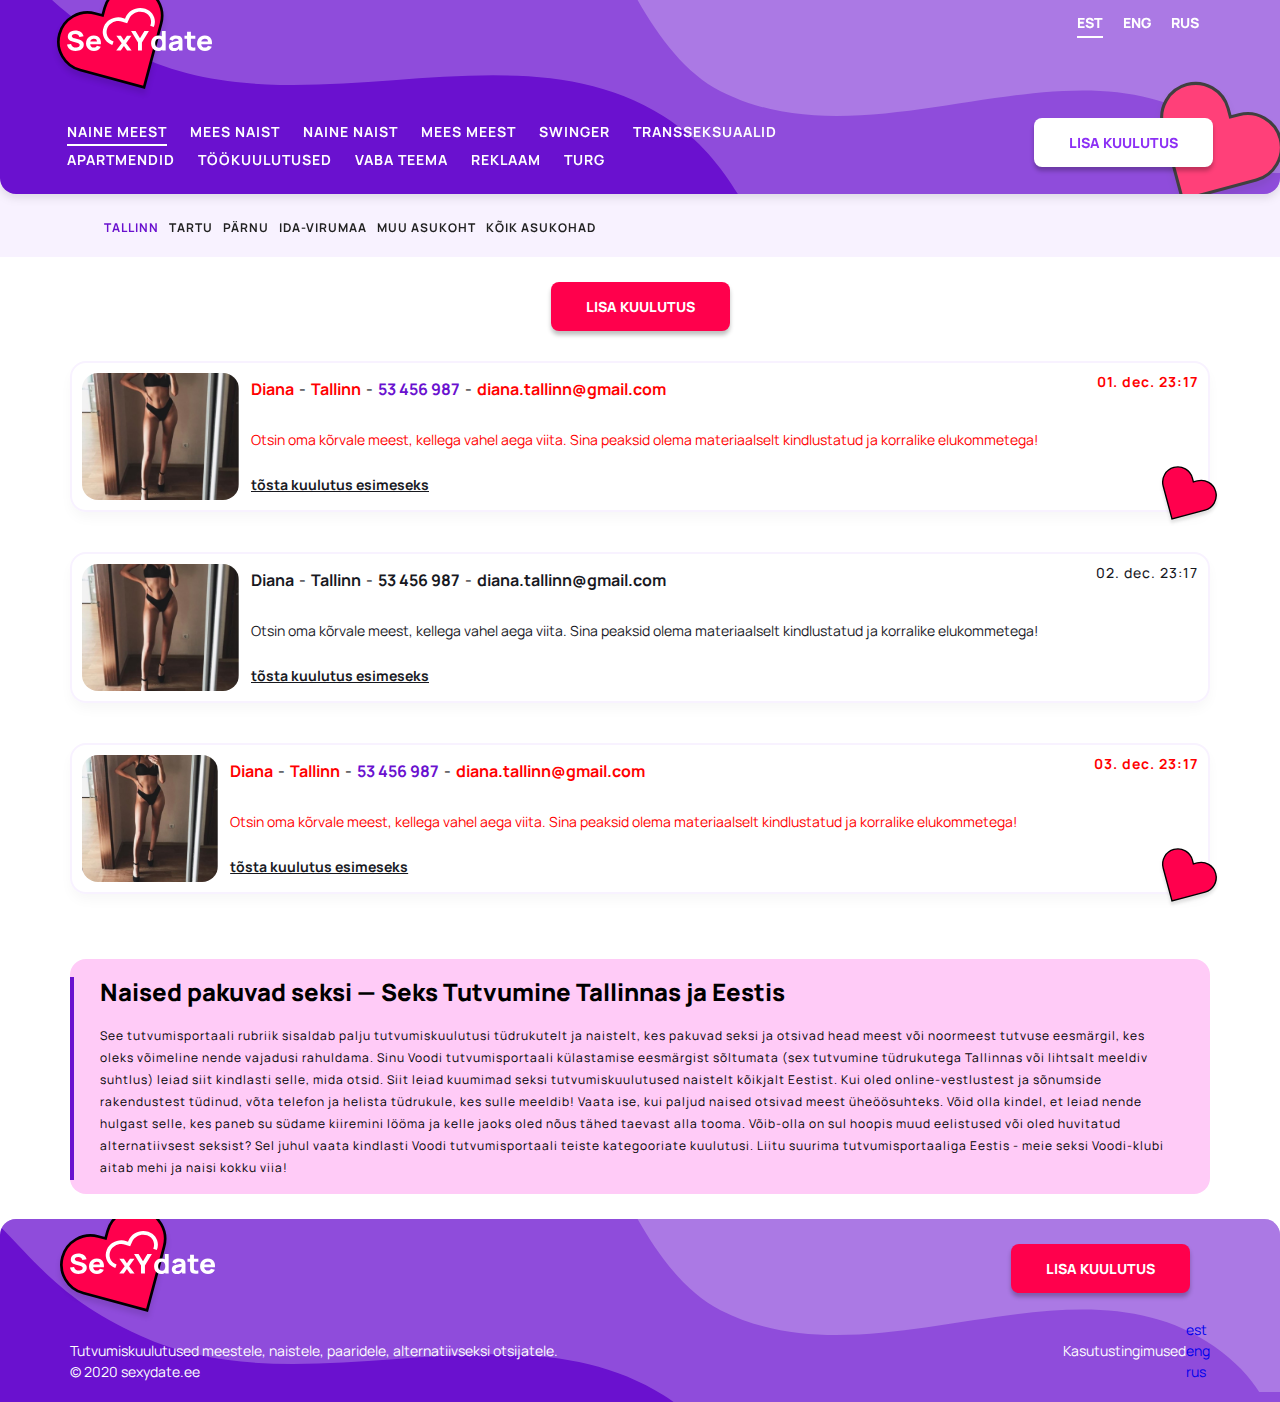
==== commit 1fb805d6: "test" ====
--- a/preview/index.html
+++ b/preview/index.html
@@ -27,7 +27,7 @@
 <body>
 <!--page-wrapper-->
 <div class="page-wrapper">
-	<header class="header wrapper" id="header">
+	<header class="header" id="header">
     <div class="header-top">
         <div class="container">
             <div class="header-logo">
@@ -38,19 +38,19 @@
                 </a>
             </div>
             <div class="header-lang">
-                <ul class="mobile-lang__list">
-                    <li class="mobile-lang__item">
-                        <a href="#" class="mobile-lang__link active">
+                <ul class="header-lang__list">
+                    <li class="header-lang__item">
+                        <a href="#" class="header-lang__link active">
                             est
                         </a>
                     </li>
-                    <li class="mobile-lang__item">
-                        <a href="#" class="mobile-lang__link">
+                    <li class="header-lang__item">
+                        <a href="#" class="header-lang__link">
                             eng
                         </a>
                     </li>
-                    <li class="mobile-lang__item">
-                        <a href="#" class="mobile-lang__link">
+                    <li class="header-lang__item">
+                        <a href="#" class="header-lang__link">
                             rus
                         </a>
                     </li>
@@ -130,109 +130,43 @@
             </svg>
         </button>
     </div>
-    <div class="header-mobile">
-        <div class="container">
-            <div class="mobile-lang">
-                <ul class="mobile-lang__list">
-                    <li class="mobile-lang__item">
-                        <a href="#" class="mobile-lang__link active">
-                            est
-                        </a>
-                    </li>
-                    <li class="mobile-lang__item">
-                        <a href="#" class="mobile-lang__link">
-                            eng
-                        </a>
-                    </li>
-                    <li class="mobile-lang__item">
-                        <a href="#" class="mobile-lang__link">
-                            rus
-                        </a>
-                    </li>
-                </ul>
-            </div>
-            <div class="mobile-nav">
-                <ul class="mobile-nav__list">
-                    <li class="mobile-nav__item">
-                        <a href="#" class="mobile-nav__link active">naine meest</a>
-                    </li>
-                    <li class="mobile-nav__item">
-                        <a href="#" class="mobile-nav__link">mees naist</a>
-                    </li>
-                    <li class="mobile-nav__item">
-                        <a href="#" class="mobile-nav__link">naine naist</a>
-                    </li>
-                    <li class="mobile-nav__item">
-                        <a href="#" class="mobile-nav__link">mees meest</a>
-                    </li>
-                    <li class="mobile-nav__item">
-                        <a href="#" class="mobile-nav__link">swinger</a>
-                    </li>
-                    <li class="mobile-nav__item">
-                        <a href="#" class="mobile-nav__link">transseksuaalid</a>
-                    </li>
-                    <li class="mobile-nav__item">
-                        <a href="#" class="mobile-nav__link">apartmendid</a>
-                    </li>
-                    <li class="mobile-nav__item">
-                        <a href="#" class="mobile-nav__link">töökuulutused</a>
-                    </li>
-                    <li class="mobile-nav__item">
-                        <a href="#" class="mobile-nav__link">vaba teema</a>
-                    </li>
-                    <li class="mobile-nav__item">
-                        <a href="#" class="mobile-nav__link">reklaam</a>
-                    </li>
-                    <li class="mobile-nav__item">
-                        <a href="#" class="mobile-nav__link">turg</a>
-                    </li>
-                    <li class="mobile-nav__item">
-                        <a href="#" class="mobile-nav__link">apartmendid</a>
-                    </li>
-                </ul>
-            </div>
-            <div class="mobile-btn">
-                <a href="page-form.html" class="btn btn-red">Lisa kuulutus</a>
-            </div>
-        </div>
-    </div>
 </header>
 	<!--page-content-->
 	<div class="page-content">
         <div class="location-wrap">
             <div class="container">
-                <ul class="location-list">
-                        <li class="location-item active">
-                            <a href="#" class="location-link">
-                                Tallinn
-                            </a>
-                        </li>
-                        <li class="location-item">
-                            <a href="#" class="location-link">
-                                Tartu
-                            </a>
-                        </li>
-                        <li class="location-item">
-                            <a href="#" class="location-link">
-                                Pärnu
-                            </a>
-                        </li>
-                        <li class="location-item">
-                            <a href="#" class="location-link">
-                                Ida-Virumaa
-                            </a>
-                        </li>
-                        <li class="location-item">
-                            <a href="#" class="location-link">
-                                muu asukoht
-                            </a>
-                        </li>
-                        <li class="location-item">
-                            <a href="#" class="location-link">
-                                kõik asukohad
-                            </a>
-                        </li>
-                    </ul>
+                <div class="location-list">
+                    <div class="location-item active">
+                        <a href="#" class="location-link">
+                            Tallinn
+                        </a>
+                    </div>
+                    <div class="location-item">
+                        <a href="#" class="location-link">
+                            Tartu
+                        </a>
+                    </div>
+                    <div class="location-item">
+                        <a href="#" class="location-link">
+                            Pärnu
+                        </a>
+                    </div>
+                    <div class="location-item">
+                        <a href="#" class="location-link">
+                            Ida-Virumaa
+                        </a>
+                    </div>
+                    <div class="location-item">
+                        <a href="#" class="location-link">
+                            muu asukoht
+                        </a>
+                    </div>
+                    <div class="location-item">
+                        <a href="#" class="location-link">
+                            kõik asukohad
+                        </a>
+                    </div>
+                </div>
             </div>
         </div>
 		<div class="models-wrap">
--- a/static/css/style.css
+++ b/static/css/style.css
@@ -205,7 +205,7 @@
       width: 429px;
       height: 90px;
       top: -5px;
-      background-size: contain;
+      background-size: 100%;
       right: -226px; }
     .header-top:after {
       background: url("../images/svg/header-bg-2.svg") no-repeat;
@@ -213,7 +213,7 @@
       height: 125px;
       right: 0;
       top: -27px;
-      background-size: cover; }
+      background-size: 100%; }
     .header-top .container {
       display: flex;
       height: 100%;
@@ -254,38 +254,64 @@
       fill: none;
       stroke: #ffffff;
       stroke-width: 3px; }
-  .header-mobile {
-    padding: 111px 0 103px;
-    position: fixed;
-    width: 100%;
-    overflow: auto;
+  .header-btn {
+    display: none; }
+  .header.is-open .header-nav__btn {
+    right: 15px; }
+    .header.is-open .header-nav__btn .icon {
+      width: 30px;
+      height: 30px; }
+  .header.is-open .header-top {
     height: 100vh;
-    z-index: 10;
+    border-radius: 0; }
+  .header.is-open .container {
     background: #6A11CF;
-    display: none; }
-    .header-mobile.is-open {
-      display: block; }
-  .header-lang, .header-btn {
-    display: none; }
+    display: flex;
+    flex-direction: column;
+    align-content: center;
+    justify-content: space-around; }
+  .header.is-open .header-lang, .header.is-open .header-nav, .header.is-open .header-btn {
+    display: block;
+    text-align: center; }
+  .header.is-open .header-lang {
+    margin-bottom: 0; }
+  .header.is-open .header-nav__link {
+    font-weight: 700;
+    font-family: "Manrope", sans-serif;
+    font-size: 14px;
+    line-height: 28px;
+    letter-spacing: 1px;
+    text-transform: uppercase;
+    color: #ffffff;
+    position: relative; }
+    .header.is-open .header-nav__link.active:before {
+      position: absolute;
+      content: '';
+      left: 0;
+      bottom: 0;
+      width: 100%;
+      height: 2px;
+      background: #ffffff; }
 
 .header-nav {
   display: none; }
 
-.mobile-lang {
-  margin-bottom: 80px; }
-  .mobile-lang__list {
+.header-lang {
+  margin-bottom: 80px;
+  display: none; }
+  .header-lang__list {
     display: flex;
     justify-content: center; }
-  .mobile-lang__item {
+  .header-lang__item {
     margin: 0 10px; }
-  .mobile-lang__link {
+  .header-lang__link {
     font-weight: 800;
     font-size: 14px;
     line-height: 30px;
     color: #ffffff;
     text-transform: uppercase;
     position: relative; }
-    .mobile-lang__link:before {
+    .header-lang__link:before {
       position: absolute;
       content: '';
       left: 0;
@@ -295,22 +321,8 @@
       background: #ffffff;
       opacity: 0;
       transition: all ease 150ms; }
-    .mobile-lang__link.active:before, .mobile-lang__link:hover:before {
+    .header-lang__link.active:before, .header-lang__link:hover:before {
       opacity: 1; }
-
-.mobile-nav {
-  margin-bottom: 78px; }
-  .mobile-nav__list {
-    text-align: center; }
-  .mobile-nav__link {
-    color: #ffffff;
-    font-weight: 700;
-    font-size: 20px;
-    line-height: 40px;
-    text-transform: uppercase; }
-
-.mobile-btn {
-  text-align: center; }
 
 .footer {
   background: #6A11CF;
@@ -330,7 +342,7 @@
     width: 429px;
     height: 90px;
     top: -5px;
-    background-size: contain;
+    background-size: 100%;
     right: -150px; }
   .footer:after {
     background: url("../images/svg/header-bg-2.svg") no-repeat;
@@ -338,7 +350,7 @@
     height: 145px;
     right: 0px;
     top: 0;
-    background-size: cover; }
+    background-size: 100%; }
   .footer-logo {
     position: relative;
     display: inline-block;
@@ -455,7 +467,7 @@
     .popup .slide img {
       width: 100%;
       height: 100%;
-      object-fit: fill;
+      object-fit: cover;
       border-radius: 16px; }
   .popup .slick-arrow {
     position: absolute;
@@ -528,23 +540,28 @@
 .location-wrap {
   padding: 22px 10px 17px;
   background: #F8F2FF; }
+  .location-wrap .slick-list {
+    width: 95%;
+    margin: 0 auto; }
   .location-wrap .slick-arrow {
-    background: transparent; }
+    background: transparent;
+    position: absolute;
+    top: 50%;
+    margin-top: -10px; }
     .location-wrap .slick-arrow .icon {
       fill: #ACAFC1; }
   .location-wrap .slick-prev {
-    left: 10px;
-    margin-right: 5px;
-    transform: rotate(180deg); }
+    left: -10px;
+    transform: rotate(180deg);
+    margin-top: -13px; }
   .location-wrap .slick-next {
-    right: 10px;
-    margin-left: 5px; }
-
-.location-list {
-  display: flex; }
+    right: -10px; }
+  .location-wrap .slick-prev.slick-disabled {
+    opacity: 0 !important; }
 
 .location-item {
-  margin: 0 10px; }
+  box-sizing: border-box;
+  padding: 0 5px; }
   .location-item.active a, .location-item:hover a {
     color: #6A11CF; }
 
@@ -657,8 +674,8 @@
       color: #18191F;
       font-weight: 700; }
   .item-models__date {
-    width: 110px;
-    min-width: 110px;
+    width: 120px;
+    min-width: 120px;
     text-align: right;
     vertical-align: top;
     display: block;
@@ -1153,7 +1170,7 @@
       width: 4px;
       background: #AB7AE4; }
     .page-model .item-models.item-special:after {
-      right: -30px;
+      right: 0;
       bottom: -50px;
       transform: scale(-1, 1); }
     .page-model .item-models .item-models__date {
@@ -1418,7 +1435,14 @@
   .payment-item {
     margin: 0 50px; }
   .payment-item__wrap {
-    padding: 25px 30px 30px; } }
+    padding: 25px 30px 30px; }
+  .popup {
+    flex-direction: column;
+    justify-content: flex-start;
+    align-items: center;
+    padding: 50px; }
+  .page-model .item-models.item-special:after {
+    right: 0; } }
 
 @media screen and (min-width: 1200px) {
   .photo-container__item:first-of-type .photo-container__info {
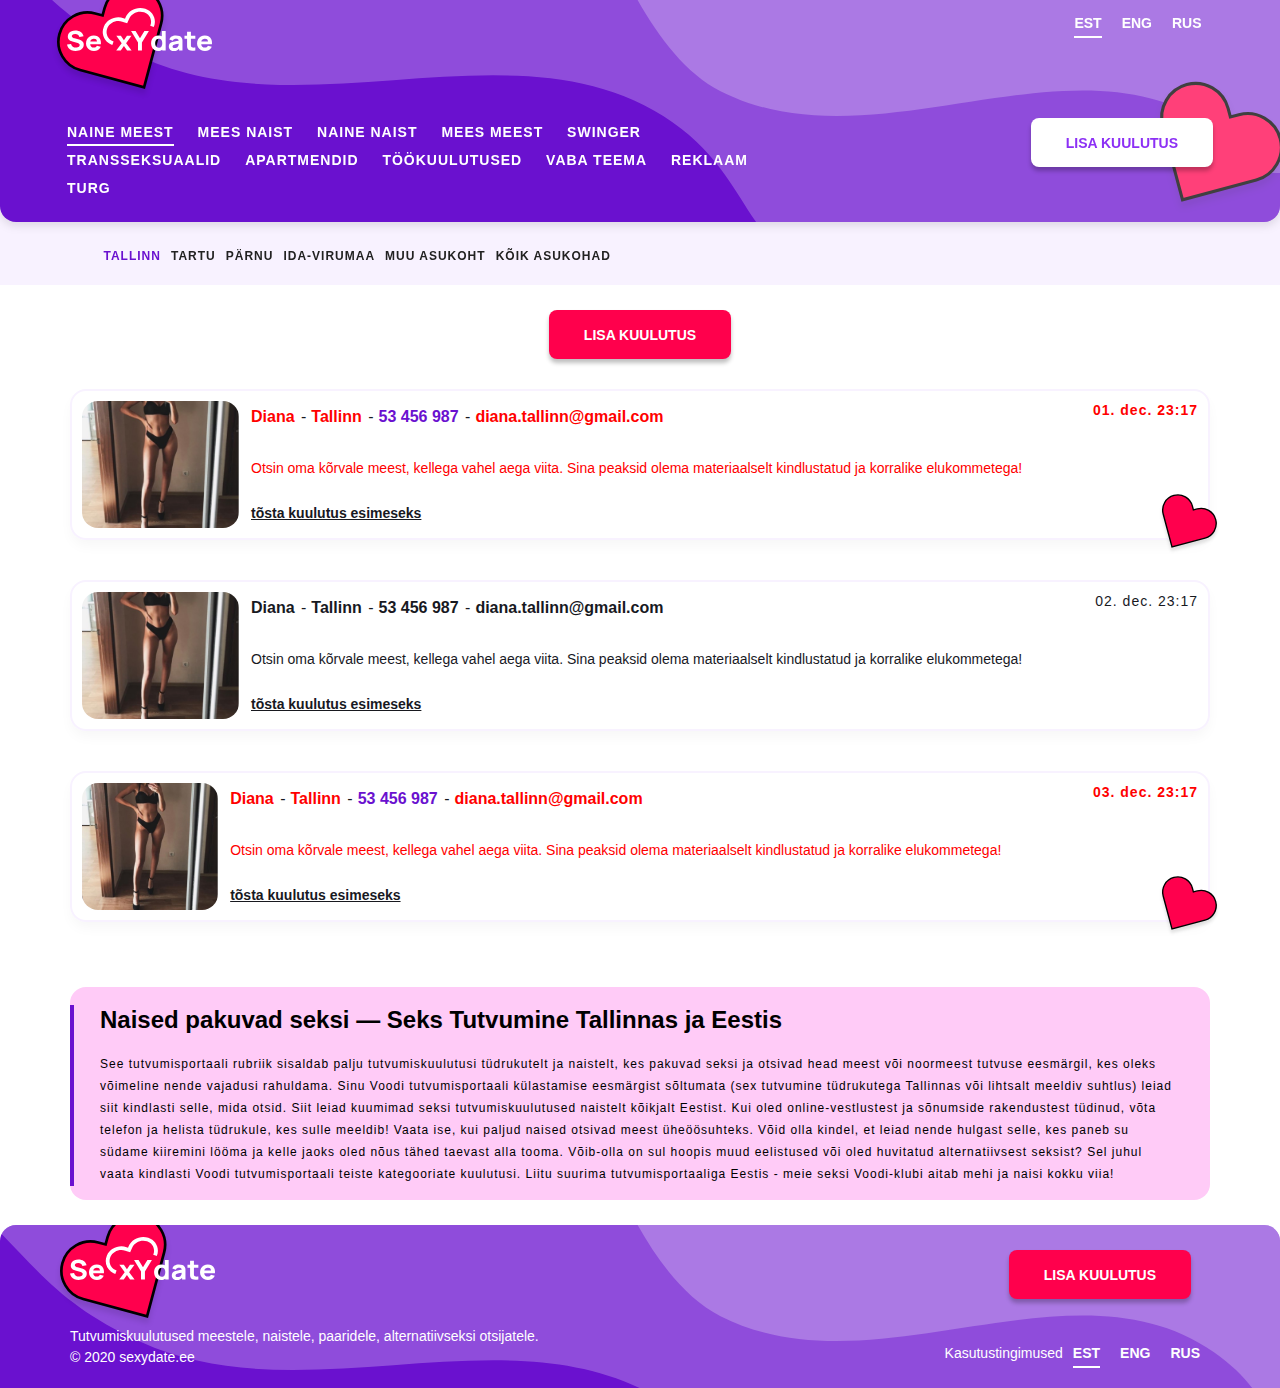
==== commit 1f404486: "test" ====
--- a/preview/index.html
+++ b/preview/index.html
@@ -339,19 +339,19 @@
             </div>
             <div class="footer-lang">
                 <span class="footer-lang__title">Kasutustingimused</span>
-                <ul class="mobile-lang__list">
-                    <li class="mobile-lang__item">
-                        <a href="#" class="mobile-lang__link active">
+                <ul class="header-lang__list">
+                    <li class="header-lang__item">
+                        <a href="#" class="header-lang__link active">
                             est
                         </a>
                     </li>
-                    <li class="mobile-lang__item">
-                        <a href="#" class="mobile-lang__link">
+                    <li class="header-lang__item">
+                        <a href="#" class="header-lang__link">
                             eng
                         </a>
                     </li>
-                    <li class="mobile-lang__item">
-                        <a href="#" class="mobile-lang__link">
+                    <li class="header-lang__item">
+                        <a href="#" class="header-lang__link">
                             rus
                         </a>
                     </li>
--- a/static/css/style.css
+++ b/static/css/style.css
@@ -1,1458 +1 @@
-@import url("https://fonts.googleapis.com/css2?family=Manrope:wght@400;700;800&display=swap");
-html,
-body {
-  font-family: 'Manrope', sans-serif;
-  font-weight: 400;
-  font-size: 14px; }
-
-* {
-  padding: 0;
-  margin: 0; }
-
-*,
-*:before,
-*:after {
-  -webkit-box-sizing: border-box;
-  -moz-box-sizing: border-box;
-  box-sizing: border-box; }
-
-html {
-  height: 100%;
-  -ms-overflow-style: scrollbar; }
-
-body {
-  height: 100vh; }
-
-.page-wrapper {
-  display: flex;
-  min-height: 100vh;
-  flex-direction: column; }
-
-.page-content {
-  flex: 1; }
-
-html,
-body {
-  height: 100%; }
-  @media screen and (min-width: 1200px) {
-    html,
-    body {
-      font-size: 16px; } }
-  @media screen and (min-width: 992px) {
-    html,
-    body {
-      font-size: 14px; } }
-  @media screen and (min-width: 768px) {
-    html,
-    body {
-      font-size: 12px; } }
-
-.page-wrapper {
-  font-size: 14px; }
-
-.wrapper {
-  display: flex;
-  flex-direction: column; }
-
-section.wrapper {
-  max-width: 1920px;
-  margin: 0 auto; }
-  @media screen and (max-width: 1920px) {
-    section.wrapper {
-      max-width: 1920px; } }
-
-.container {
-  flex: 1 0 auto;
-  z-index: 10; }
-  @media screen and (max-width: 992px) {
-    .container {
-      width: 100%;
-      max-width: 100%; } }
-
-.footer {
-  flex: 0 0 auto; }
-
-@media screen and (-ms-high-contrast: active), (-ms-high-contrast: none) {
-  .page-wrapper {
-    display: block;
-    min-height: 100vh;
-    flex-direction: column; } }
-
-@-moz-document url-prefix() {
-  .wrapper {
-    height: auto; }
-  html,
-  body {
-    height: auto; }
-  input[type=number] {
-    padding: 5px !important; } }
-
-.flex {
-  display: flex; }
-
-.static-header {
-  width: 100%;
-  height: 100%;
-  object-fit: contain; }
-
-ul {
-  padding: 0;
-  list-style: none; }
-
-button {
-  cursor: pointer;
-  border: 0;
-  outline: none; }
-
-a {
-  display: inline-block;
-  text-decoration: none; }
-
-body {
-  display: flex;
-  flex-direction: column;
-  height: 100%;
-  font-size: 14px;
-  line-height: 21px;
-  font-family: "Manrope", sans-serif;
-  color: #222222;
-  background-color: #ffffff;
-  -webkit-overflow-scrolling: touch;
-  -ms-overflow-style: -ms-autohiding-scrollbar;
-  overflow-x: hidden; }
-
-.scroll {
-  overflow: hidden; }
-
-a {
-  display: inline-block;
-  outline: none;
-  text-decoration: none; }
-
-button {
-  outline: none; }
-
-.icon {
-  width: 20px;
-  height: 20px; }
-
-.hidden {
-  display: none; }
-
-.btn {
-  font-family: "Manrope", sans-serif;
-  font-weight: 800;
-  font-size: 14px;
-  line-height: 30px;
-  border-radius: 8px;
-  text-transform: uppercase;
-  box-shadow: 0px 4px 4px rgba(0, 0, 0, 0.25);
-  padding: 10px 35px 9px 35px;
-  font-feature-settings: 'liga' off; }
-
-.btn-white {
-  background: #ffffff;
-  color: #8C30F5; }
-
-.btn-red {
-  background: #FF004C;
-  color: #ffffff; }
-
-.btn-green {
-  background: #0EA101;
-  color: #ffffff;
-  font-size: 14px;
-  line-height: 30px; }
-
-.active-special .popup-image__slider:after {
-  position: absolute;
-  content: '';
-  left: -30px;
-  top: 20px;
-  background: url("../images/svg/ic-heart.svg") no-repeat;
-  width: 85px;
-  height: 80px;
-  background-size: contain;
-  transform: scale(-1, 1); }
-
-.active-special .popup-image__info a {
-  color: #f00; }
-
-.active-special .popup-image__info .info-phone {
-  color: #6A11CF; }
-
-.active-special .item-models__date {
-  font-weight: 700; }
-
-.active-special .item-models__date, .active-special .popup-image__text {
-  color: #f00; }
-
-.header {
-  background: #F8F2FF; }
-  .header-top {
-    background: #6A11CF;
-    height: 75px;
-    border-radius: 0px 0px 16px 16px;
-    overflow: hidden;
-    position: relative;
-    filter: drop-shadow(0px 4px 4px rgba(0, 0, 0, 0.1)); }
-    .header-top:before, .header-top:after {
-      position: absolute;
-      content: '';
-      z-index: -1; }
-    .header-top:before {
-      background: url("../images/svg/header-bg-1.svg") no-repeat;
-      width: 429px;
-      height: 90px;
-      top: -5px;
-      background-size: 100%;
-      right: -226px; }
-    .header-top:after {
-      background: url("../images/svg/header-bg-2.svg") no-repeat;
-      width: 449px;
-      height: 125px;
-      right: 0;
-      top: -27px;
-      background-size: 100%; }
-    .header-top .container {
-      display: flex;
-      height: 100%;
-      padding: 8px 12px; }
-  .header-logo {
-    position: relative; }
-    .header-logo:before {
-      position: absolute;
-      content: '';
-      left: -22px;
-      top: -35px;
-      width: 155px;
-      height: 155px;
-      background-image: url("../images/svg/ic-heart.svg");
-      background-repeat: no-repeat;
-      background-size: cover;
-      z-index: 1;
-      transform: scale(-1, 1); }
-    .header-logo a {
-      position: relative;
-      z-index: 2;
-      width: 145px;
-      height: 43px; }
-    .header-logo .icon {
-      width: 100%;
-      height: 100%;
-      fill: #ffffff; }
-  .header-nav__btn {
-    position: absolute;
-    top: 26px;
-    right: 0px;
-    z-index: 11; }
-    .header-nav__btn .nav-btn {
-      background: transparent; }
-    .header-nav__btn .icon {
-      width: 67px;
-      height: 25px;
-      fill: none;
-      stroke: #ffffff;
-      stroke-width: 3px; }
-  .header-btn {
-    display: none; }
-  .header.is-open .header-nav__btn {
-    right: 15px; }
-    .header.is-open .header-nav__btn .icon {
-      width: 30px;
-      height: 30px; }
-  .header.is-open .header-top {
-    height: 100vh;
-    border-radius: 0; }
-  .header.is-open .container {
-    background: #6A11CF;
-    display: flex;
-    flex-direction: column;
-    align-content: center;
-    justify-content: space-around; }
-  .header.is-open .header-lang, .header.is-open .header-nav, .header.is-open .header-btn {
-    display: block;
-    text-align: center; }
-  .header.is-open .header-lang {
-    margin-bottom: 0; }
-  .header.is-open .header-nav__link {
-    font-weight: 700;
-    font-family: "Manrope", sans-serif;
-    font-size: 14px;
-    line-height: 28px;
-    letter-spacing: 1px;
-    text-transform: uppercase;
-    color: #ffffff;
-    position: relative; }
-    .header.is-open .header-nav__link.active:before {
-      position: absolute;
-      content: '';
-      left: 0;
-      bottom: 0;
-      width: 100%;
-      height: 2px;
-      background: #ffffff; }
-
-.header-nav {
-  display: none; }
-
-.header-lang {
-  margin-bottom: 80px;
-  display: none; }
-  .header-lang__list {
-    display: flex;
-    justify-content: center; }
-  .header-lang__item {
-    margin: 0 10px; }
-  .header-lang__link {
-    font-weight: 800;
-    font-size: 14px;
-    line-height: 30px;
-    color: #ffffff;
-    text-transform: uppercase;
-    position: relative; }
-    .header-lang__link:before {
-      position: absolute;
-      content: '';
-      left: 0;
-      bottom: 0;
-      width: 100%;
-      height: 2px;
-      background: #ffffff;
-      opacity: 0;
-      transition: all ease 150ms; }
-    .header-lang__link.active:before, .header-lang__link:hover:before {
-      opacity: 1; }
-
-.footer {
-  background: #6A11CF;
-  overflow: hidden;
-  padding: 12px 0 20px;
-  border-radius: 16px 16px 0 0;
-  position: relative; }
-  .footer .container {
-    position: relative;
-    z-index: 2; }
-  .footer:before, .footer:after {
-    position: absolute;
-    content: '';
-    z-index: 1; }
-  .footer:before {
-    background: url("../images/svg/header-bg-1.svg") no-repeat;
-    width: 429px;
-    height: 90px;
-    top: -5px;
-    background-size: 100%;
-    right: -150px; }
-  .footer:after {
-    background: url("../images/svg/header-bg-2.svg") no-repeat;
-    width: 449px;
-    height: 145px;
-    right: 0px;
-    top: 0;
-    background-size: 100%; }
-  .footer-logo {
-    position: relative;
-    display: inline-block;
-    width: 49%;
-    margin-bottom: 40px; }
-    .footer-logo:before {
-      position: absolute;
-      content: '';
-      left: -22px;
-      top: -35px;
-      width: 155px;
-      height: 155px;
-      background-image: url("../images/svg/ic-heart.svg");
-      background-repeat: no-repeat;
-      background-size: cover;
-      z-index: 1;
-      transform: scale(-1, 1); }
-    .footer-logo a {
-      position: relative;
-      z-index: 2;
-      width: 145px;
-      height: 43px; }
-    .footer-logo .icon {
-      width: 100%;
-      height: 100%;
-      fill: #ffffff; }
-  .footer-btn {
-    width: 49%;
-    display: inline-block;
-    text-align: right; }
-    .footer-btn a {
-      padding: 5px 10px; }
-  .footer-info {
-    display: flex;
-    align-items: flex-end;
-    color: #ffffff; }
-    .footer-info .info-text {
-      width: 100%; }
-    .footer-info .footer-lang {
-      width: 50%;
-      display: none; }
-
-.popup {
-  position: fixed;
-  top: 0;
-  width: 100%;
-  height: 100vh;
-  z-index: 20;
-  display: none;
-  overflow: auto;
-  background: rgba(0, 0, 0, 0.5); }
-  .popup.active {
-    display: block; }
-  .popup-centered {
-    width: 100%;
-    max-width: 548px;
-    background: #FAFAFA;
-    padding: 20px;
-    text-align: center;
-    position: relative;
-    z-index: 2;
-    left: 0;
-    right: 0; }
-    .popup-centered span {
-      display: block;
-      font-size: 13px;
-      line-height: 16px;
-      font-family: "Manrope", sans-serif;
-      font-weight: 400;
-      color: #828282;
-      letter-spacing: 1px;
-      margin-bottom: 12px; }
-      .popup-centered span.red-text {
-        font-weight: 700;
-        color: #FF004C; }
-  .popup-close {
-    position: absolute;
-    top: 15px;
-    right: 15px;
-    background: transparent; }
-    .popup-close .icon {
-      fill: none;
-      stroke: #18191F;
-      stroke-width: 3px; }
-  .popup-title {
-    font-family: "Manrope", sans-serif;
-    font-size: 24px;
-    line-height: 28px;
-    letter-spacing: 1px;
-    text-transform: uppercase;
-    color: #18191F;
-    font-weight: 700;
-    margin-bottom: 35px; }
-  .popup-number {
-    font-size: 48px;
-    line-height: 28px;
-    color: #0EA101;
-    margin-bottom: 20px;
-    font-family: "Manrope", sans-serif;
-    font-weight: 700; }
-  .popup .btn-green {
-    margin-bottom: 12px; }
-  .popup-info {
-    margin-bottom: 30px; }
-  .popup hr {
-    margin: 50px 0 10px;
-    border-bottom: 1px solid  #E5E5E5; }
-  .popup .slide {
-    outline: none;
-    max-height: 520px;
-    height: 520px;
-    background: transparent;
-    border-radius: 16px; }
-    .popup .slide img {
-      width: 100%;
-      height: 100%;
-      object-fit: cover;
-      border-radius: 16px; }
-  .popup .slick-arrow {
-    position: absolute;
-    top: 50%;
-    margin-top: -22px;
-    width: 44px;
-    height: 44px;
-    background: transparent;
-    z-index: 2; }
-    .popup .slick-arrow .icon {
-      fill: #D6D6D6; }
-    .popup .slick-arrow:hover .icon {
-      fill: #F9F7F7; }
-  .popup .slick-prev {
-    left: 0;
-    transform: rotate(180deg); }
-  .popup .slick-next {
-    right: 0; }
-  .popup .popup-payment__text {
-    color: #828282; }
-
-.popup-image__info {
-  display: flex;
-  margin-bottom: 25px;
-  width: calc(100% - 20px); }
-  .popup-image__info ul {
-    display: flex;
-    flex-wrap: wrap; }
-  .popup-image__info li {
-    position: relative;
-    margin-right: 7px;
-    font-size: 16px; }
-    .popup-image__info li:after {
-      right: -2px;
-      top: 0;
-      position: relative;
-      content: '-';
-      font-size: 14px;
-      line-height: 130%;
-      color: #222222;
-      font-weight: 700; }
-    .popup-image__info li:last-of-type {
-      margin-right: 0; }
-      .popup-image__info li:last-of-type:after {
-        display: none; }
-  .popup-image__info a {
-    font-size: 16px;
-    line-height: 130%;
-    color: #222222;
-    font-weight: 700; }
-  .popup-image__info .item-models__date {
-    width: 110px;
-    min-width: 110px;
-    text-align: right;
-    vertical-align: top;
-    display: inline-block;
-    font-size: 14px;
-    line-height: 18px;
-    letter-spacing: 1px;
-    font-weight: 500;
-    color: #222222;
-    font-family: "Manrope", sans-serif; }
-
-.popup-image__text {
-  text-align: left; }
-
-.popup-image__slider {
-  margin-bottom: 30px; }
-
-.location-wrap {
-  padding: 22px 10px 17px;
-  background: #F8F2FF; }
-  .location-wrap .slick-list {
-    width: 95%;
-    margin: 0 auto; }
-  .location-wrap .slick-arrow {
-    background: transparent;
-    position: absolute;
-    top: 50%;
-    margin-top: -10px; }
-    .location-wrap .slick-arrow .icon {
-      fill: #ACAFC1; }
-  .location-wrap .slick-prev {
-    left: -10px;
-    transform: rotate(180deg);
-    margin-top: -13px; }
-  .location-wrap .slick-next {
-    right: -10px; }
-  .location-wrap .slick-prev.slick-disabled {
-    opacity: 0 !important; }
-
-.location-item {
-  box-sizing: border-box;
-  padding: 0 5px; }
-  .location-item.active a, .location-item:hover a {
-    color: #6A11CF; }
-
-.location-link {
-  font-family: "Manrope", sans-serif;
-  font-weight: 700;
-  font-size: 12px;
-  letter-spacing: 1px;
-  text-transform: uppercase;
-  line-height: 24px;
-  color: #222222; }
-
-.item-wrap__btn {
-  text-align: center;
-  margin-bottom: 30px; }
-
-.models-wrap {
-  padding: 25px 0; }
-
-.seo-text-wrap {
-  background: #FFCBF7;
-  border-radius: 16px;
-  padding: 18px 30px  15px;
-  position: relative;
-  margin-bottom: 25px; }
-  .seo-text-wrap:before {
-    position: absolute;
-    content: '';
-    left: 0;
-    background: #6A11CF;
-    width: 4px;
-    height: calc(100% - 32px); }
-  .seo-text-wrap h1 {
-    font-family: "Manrope", sans-serif;
-    font-weight: 800;
-    font-size: 18px;
-    line-height: 24px;
-    color: #000000;
-    display: block;
-    margin-bottom: 10px; }
-  .seo-text-wrap p {
-    font-size: 12px;
-    line-height: 22px;
-    letter-spacing: 1px;
-    color: #000000;
-    font-family: "Manrope", sans-serif;
-    font-weight: 400; }
-
-.item-models {
-  border: 2px solid #F8F2FF;
-  box-shadow: 0px 7px 14px -2px rgba(0, 0, 0, 0.04);
-  border-radius: 16px;
-  padding: 10px;
-  margin-bottom: 40px;
-  box-sizing: border-box;
-  text-align: left; }
-  .item-models.item-special {
-    position: relative; }
-    .item-models.item-special:after {
-      position: absolute;
-      content: '';
-      right: -20px;
-      bottom: -30px;
-      background: url("../images/svg/ic-heart.svg") no-repeat;
-      width: 85px;
-      height: 80px;
-      background-size: contain; }
-    .item-models.item-special .item-models__info li {
-      color: #f00; }
-    .item-models.item-special .item-models__info a {
-      color: #f00; }
-    .item-models.item-special .item-models__info .info-phone {
-      color: #6A11CF; }
-    .item-models.item-special .item-models__date {
-      font-weight: 700; }
-    .item-models.item-special .item-models__date, .item-models.item-special .item-models__text {
-      color: #f00; }
-  .item-models__info {
-    display: flex;
-    vertical-align: top;
-    width: 100%;
-    margin-bottom: 10px; }
-    .item-models__info ul {
-      display: flex;
-      flex-wrap: wrap; }
-    .item-models__info li {
-      position: relative;
-      margin-right: 7px;
-      font-family: "Manrope", sans-serif;
-      font-size: 16px;
-      line-height: 200%;
-      color: #18191F;
-      font-weight: 500; }
-      .item-models__info li:after {
-        right: -2px;
-        top: 0;
-        position: relative;
-        content: '-';
-        font-size: 16px;
-        line-height: 130%;
-        color: #18191F;
-        font-weight: 500; }
-      .item-models__info li:last-of-type {
-        margin-right: 0; }
-        .item-models__info li:last-of-type:after {
-          display: none; }
-    .item-models__info a {
-      font-size: 16px;
-      line-height: 130%;
-      color: #18191F;
-      font-weight: 700; }
-  .item-models__date {
-    width: 120px;
-    min-width: 120px;
-    text-align: right;
-    vertical-align: top;
-    display: block;
-    margin: 0 0 0 auto;
-    font-size: 14px;
-    line-height: 18px;
-    letter-spacing: 1px;
-    font-weight: 500;
-    color: #18191F;
-    font-family: "Manrope", sans-serif; }
-  .item-models__media {
-    display: none; }
-    .item-models__media a {
-      width: inherit;
-      height: inherit; }
-  .item-models__description .item-models__media {
-    display: block;
-    height: 300px;
-    width: 100%;
-    max-width: 375px;
-    margin: 0 auto 15px; }
-    .item-models__description .item-models__media img {
-      width: 100%;
-      height: 100%;
-      object-fit: cover;
-      border-radius: 16px; }
-
-.item-models__text {
-  font-family: "Manrope", sans-serif;
-  font-weight: 400;
-  font-size: 14px;
-  line-height: 20px;
-  color: #18191F;
-  margin-bottom: 5px; }
-  .item-models__text a {
-    font-weight: inherit;
-    font-size: inherit;
-    line-height: inherit;
-    color: inherit; }
-
-.item-models__link a {
-  font-family: "Manrope", sans-serif;
-  font-weight: 700;
-  font-size: 14px;
-  line-height: 30px;
-  color: #18191F;
-  text-decoration: underline; }
-  .item-models__link a:hover {
-    text-decoration: none; }
-
-.form-wrap {
-  padding: 64px 0; }
-  .form-wrap .title-block {
-    font-family: "Manrope", sans-serif;
-    font-size: 36px;
-    line-height: 28px;
-    letter-spacing: 1px;
-    text-transform: uppercase;
-    color: #FF004C;
-    text-align: center;
-    font-weight: 700;
-    margin-bottom: 64px; }
-
-.form-step {
-  margin-bottom: 60px;
-  display: flex;
-  align-items: center;
-  justify-content: center; }
-  .form-step__item {
-    margin: 0 100px;
-    font-weight: 700;
-    font-family: "Manrope", sans-serif;
-    display: none; }
-    .form-step__item.active {
-      display: block; }
-      .form-step__item.active .form-step__numb {
-        color: #6A11CF; }
-  .form-step__numb {
-    width: 72px;
-    height: 72px;
-    font-size: 30px;
-    line-height: 52px;
-    text-align: center;
-    background: #F8F2FF;
-    border-radius: 50%;
-    padding: 10px;
-    margin: 0 auto;
-    color: #AB7AE4;
-    margin-bottom: 16px; }
-  .form-step__title {
-    color: #18191F;
-    font-size: 18px;
-    line-height: 28px; }
-
-.step-item {
-  display: none; }
-  .step-item.active {
-    display: flex;
-    flex-wrap: wrap; }
-    .step-item.active .photo-container {
-      display: flex; }
-  .step-item .label {
-    font-family: "Manrope", sans-serif;
-    width: 100%;
-    display: block;
-    font-weight: 700;
-    font-size: 14px;
-    line-height: 18px;
-    color: #828282;
-    margin-bottom: 8px; }
-
-.step-item__info {
-  width: 100%; }
-  .step-item__info:nth-child(2) {
-    background: #FAFAFA;
-    border-radius: 16px;
-    padding: 10px;
-    position: relative; }
-    .step-item__info:nth-child(2):before {
-      position: absolute;
-      content: '';
-      left: 0;
-      top: 70px;
-      height: calc(100% - 140px);
-      width: 4px;
-      background: #AB7AE4; }
-    .step-item__info:nth-child(2):after {
-      position: absolute;
-      content: '';
-      right: 0;
-      top: -30px;
-      background: url("../images/svg/ic-heart.svg") no-repeat;
-      width: 85px;
-      height: 80px;
-      background-size: contain;
-      transform: scale(-1, 1); }
-  .step-item__info .step-btn {
-    margin: 0 auto 20px;
-    display: block; }
-
-.form-item {
-  width: 100%;
-  margin-bottom: 20px; }
-
-.select, .input, .textarea {
-  border-radius: 8px;
-  box-sizing: border-box;
-  border: 1px solid #BDBDBD;
-  line-height: 20px;
-  font-size: 16px;
-  font-family: "Manrope", sans-serif;
-  font-weight: 400;
-  padding: 12px;
-  outline: none;
-  margin-bottom: 8px;
-  width: 100%; }
-  .select.error, .input.error, .textarea.error {
-    background-color: rgba(239, 74, 60, 0.3);
-    border-color: #EF4A3C; }
-
-.select, .input {
-  background: linear-gradient(0deg, rgba(242, 242, 242, 0.4), rgba(242, 242, 242, 0.4));
-  height: 44px; }
-
-.textarea {
-  background: #ffffff;
-  resize: none;
-  height: 317px; }
-
-.select {
-  text-overflow: ellipsis;
-  -webkit-appearance: none;
-  -moz-appearance: none;
-  appearance: none;
-  background-size: 18px;
-  background-color: rgba(242, 242, 242, 0.4);
-  background-position: center right 10px;
-  background-repeat: no-repeat;
-  background-image: url("../images/svg/ic-down.svg"); }
-
-.input-error {
-  font-family: "Manrope", sans-serif;
-  font-weight: 400;
-  font-size: 13px;
-  line-height: 16px;
-  color: #EF4A3C;
-  width: 100%;
-  text-align: right;
-  display: none; }
-
-input.file-input {
-  position: absolute;
-  top: 0;
-  right: 0;
-  margin: 0;
-  padding: 0;
-  font-size: 20px;
-  cursor: pointer;
-  opacity: 0;
-  filter: alpha(opacity=0);
-  height: 100%; }
-
-.input-info {
-  font-family: "Manrope", sans-serif;
-  font-weight: 400;
-  font-size: 13px;
-  line-height: 16px;
-  color: #828282; }
-
-.photo-wrap {
-  display: flex;
-  flex-wrap: wrap;
-  width: 100%;
-  overflow: auto;
-  margin: 0 auto;
-  justify-content: space-between; }
-
-.photo-container {
-  filter: drop-shadow(0px 4px 4px rgba(0, 0, 0, 0.05));
-  background: #FAFAFA;
-  border-radius: 16px;
-  display: none;
-  padding: 30px 17px;
-  align-items: flex-start;
-  position: relative; }
-  .photo-container:before {
-    position: absolute;
-    content: '';
-    left: 0;
-    top: 60px;
-    height: calc(100% - 120px);
-    width: 4px;
-    background: #AB7AE4; }
-  .photo-container:after {
-    position: absolute;
-    content: '';
-    right: -20px;
-    top: -30px;
-    background: url("../images/svg/ic-heart.svg") no-repeat;
-    width: 85px;
-    height: 80px;
-    background-size: contain;
-    transform: scale(-1, 1); }
-
-.photo-container__item {
-  width: 100%;
-  margin: 0 0;
-  display: flex;
-  flex-wrap: wrap;
-  flex-direction: column; }
-  .photo-container__item .btn-green {
-    display: block;
-    width: 100%;
-    max-width: 180px;
-    text-align: center;
-    margin: 0 auto 30px; }
-  .photo-container__item .step-btn {
-    max-width: 250px; }
-  .photo-container__item .photo-main {
-    margin: 0 auto 30px;
-    background-size: cover;
-    background-repeat: no-repeat;
-    background-position: center;
-    max-width: 350px;
-    width: 100%;
-    height: 310px; }
-  .photo-container__item .photo-main-desktop {
-    display: none; }
-
-.photo-item, .photo-upload {
-  background: #F9F7F7;
-  width: 140px;
-  height: 130px;
-  margin: 0 8px 25px;
-  display: flex;
-  flex-direction: column;
-  align-items: center;
-  justify-content: center;
-  border-radius: 16px;
-  background-size: cover !important;
-  background-position: center !important;
-  filter: drop-shadow(0px 4px 4px rgba(0, 0, 0, 0.05));
-  position: relative; }
-  .photo-item .icon, .photo-upload .icon {
-    width: 63px;
-    height: 63px;
-    fill: #CFCFCF; }
-  .photo-item .icon-plus, .photo-upload .icon-plus {
-    width: 22px;
-    height: 22px;
-    fill: none;
-    stroke: #CFCFCF;
-    stroke-width: 3px; }
-  .photo-item .image, .photo-upload .image {
-    width: 100%;
-    height: 100%;
-    object-fit: cover;
-    object-position: center;
-    position: absolute;
-    left: 0;
-    border-radius: 16px; }
-  .photo-item .file-upload, .photo-upload .file-upload {
-    width: 100%;
-    height: 100%;
-    position: absolute;
-    background: transparent;
-    border: 0;
-    left: 0; }
-  .photo-item .file-input, .photo-upload .file-input {
-    width: 100%;
-    height: 100%;
-    top: 0;
-    left: 0; }
-
-.custom-file-preview-del {
-  position: absolute;
-  top: 0;
-  right: 0;
-  width: 30px;
-  height: 30px;
-  padding: 7px;
-  z-index: 5;
-  background: #FAFAFA;
-  text-align: center;
-  border-radius: 50%;
-  cursor: pointer;
-  filter: drop-shadow(0px 4px 4px rgba(0, 0, 0, 0.05)); }
-  .custom-file-preview-del .icon {
-    fill: none;
-    stroke: #18191F;
-    stroke-width: 3px;
-    width: 15px;
-    height: 15px; }
-
-.photo-main {
-  border-radius: 16px;
-  display: flex;
-  flex-direction: column;
-  justify-content: center;
-  align-items: center;
-  background: #F9F7F7;
-  filter: drop-shadow(0px 4px 4px rgba(0, 0, 0, 0.05));
-  margin-bottom: 40px; }
-  .photo-main .icon {
-    width: 80px;
-    height: 80px;
-    fill: #CFCFCF; }
-
-.photo-container__info {
-  font-family: "Manrope", sans-serif;
-  font-size: 13px;
-  line-height: 16px;
-  letter-spacing: 1px;
-  color: #828282;
-  width: 100%;
-  margin-bottom: 30px; }
-  .photo-container__info .btn {
-    max-width: 300px;
-    padding: 10px 20px 9px 20px;
-    margin: 0 auto;
-    display: block; }
-  .photo-container__info.desktop {
-    display: none; }
-  .photo-container__info ul {
-    display: block;
-    margin-bottom: 29px; }
-
-.step-payment {
-  flex-wrap: wrap; }
-
-.payment-item__wrap {
-  display: flex;
-  width: 100%;
-  padding: 25px 15px 30px;
-  background: #FAFAFA;
-  border-radius: 16px;
-  position: relative;
-  justify-content: center;
-  filter: drop-shadow(0px 4px 4px rgba(0, 0, 0, 0.05));
-  bottom: 40px;
-  flex-wrap: wrap; }
-  .payment-item__wrap:before {
-    position: absolute;
-    content: '';
-    left: 0;
-    top: 70px;
-    height: calc(100% - 140px);
-    width: 4px;
-    background: #AB7AE4; }
-
-.payment-item {
-  text-align: center;
-  font-family: "Manrope", sans-serif;
-  max-width: 336px;
-  padding: 20px;
-  width: 100%; }
-  .payment-item.payment-item-special .payment-item__text {
-    color: #FF004C;
-    font-weight: 700; }
-  .payment-item.payment-item-special .payment-item__block {
-    color: #f00;
-    position: relative; }
-    .payment-item.payment-item-special .payment-item__block:after {
-      position: absolute;
-      content: '';
-      right: -20px;
-      bottom: -30px;
-      background: url("../images/svg/ic-heart.svg") no-repeat;
-      width: 85px;
-      height: 80px;
-      background-size: contain; }
-  .payment-item span {
-    font-size: 13px;
-    line-height: 16px;
-    letter-spacing: 1px;
-    font-family: "Manrope", sans-serif;
-    color: #828282;
-    display: block;
-    margin-bottom: 14px; }
-  .payment-item__number {
-    font-size: 48px;
-    line-height: 28px;
-    color: #0EA101;
-    margin-bottom: 20px;
-    font-family: "Manrope", sans-serif;
-    font-weight: 700; }
-  .payment-item .btn-green {
-    margin-bottom: 12px; }
-  .payment-item__text {
-    margin-bottom: 36px;
-    min-height: 32px; }
-  .payment-item__block {
-    background: #ffffff;
-    border-radius: 16px;
-    padding: 30px;
-    text-align: left;
-    border: 2px solid #F8F2FF;
-    font-weight: 500;
-    font-size: 14px;
-    letter-spacing: 1px;
-    font-family: "Manrope", sans-serif;
-    box-shadow: 0px 7px 14px -2px rgba(0, 0, 0, 0.04);
-    margin-bottom: 40px; }
-  .payment-item .info-payment span:first-of-type {
-    margin-bottom: 30px; }
-
-.payment-item__block {
-  color: #18191F; }
-
-.payment-information {
-  font-family: "Manrope", sans-serif;
-  font-size: 11px;
-  line-height: 16px;
-  color: #828282;
-  max-width: 410px;
-  margin: 0 auto;
-  text-align: center; }
-
-input[data-state="invalid"] {
-  border-color: #e01f1f; }
-
-/* Show green borders when valid */
-input[data-state="valid"] {
-  border-color: #1fe01f; }
-
-.form-success {
-  margin: 100px auto;
-  text-align: center; }
-  .form-success .title-page {
-    font-family: "Manrope", sans-serif;
-    text-align: center;
-    font-weight: 700;
-    font-size: 36px;
-    line-height: 28px;
-    letter-spacing: 1px;
-    text-transform: uppercase;
-    color: #FF004C;
-    margin-bottom: 30px; }
-
-.page-model {
-  padding: 62px 0; }
-  .page-model .item-models {
-    padding: 25px 30px 30px;
-    background: #FAFAFA;
-    border: 0; }
-    .page-model .item-models:before {
-      position: absolute;
-      content: '';
-      left: 0;
-      top: 70px;
-      height: calc(100% - 140px);
-      width: 4px;
-      background: #AB7AE4; }
-    .page-model .item-models.item-special:after {
-      right: 0;
-      bottom: -50px;
-      transform: scale(-1, 1); }
-    .page-model .item-models .item-models__date {
-      font-size: 16px; }
-    .page-model .item-models .item-models__text {
-      font-weight: 500; }
-  .page-model .slide {
-    outline: none;
-    max-height: 520px;
-    height: 330px;
-    background: transparent;
-    border-radius: 16px; }
-    .page-model .slide img {
-      width: 100%;
-      height: 100%;
-      object-fit: fill;
-      border-radius: 16px; }
-  .page-model .slick-arrow {
-    position: absolute;
-    top: 50%;
-    margin-top: -22px;
-    width: 44px;
-    height: 44px;
-    background: transparent;
-    z-index: 2; }
-    .page-model .slick-arrow .icon {
-      fill: #D6D6D6; }
-    .page-model .slick-arrow:hover .icon {
-      fill: #F9F7F7; }
-  .page-model .slick-prev {
-    left: 0;
-    transform: rotate(180deg); }
-  .page-model .slick-next {
-    right: 0; }
-  .page-model .item-models__info {
-    margin-bottom: 25px; }
-  .page-model .models-slider {
-    max-width: 335px;
-    margin: 0 auto 56px; }
-
-.page-text {
-  padding: 62px 0; }
-  .page-text .title-page {
-    margin-bottom: 60px;
-    font-size: 36px;
-    line-height: 28px;
-    font-family: "Manrope", sans-serif;
-    font-weight: 700;
-    text-transform: uppercase;
-    letter-spacing: 1px;
-    color: #18191F;
-    text-align: center; }
-
-.block-text {
-  padding: 25px 30px 30px;
-  background: #FAFAFA;
-  border-radius: 16px;
-  position: relative;
-  font-family: "Manrope", sans-serif;
-  color: #18191F;
-  letter-spacing: 1px;
-  font-size: 14px;
-  line-height: 16px; }
-  .block-text:before {
-    position: absolute;
-    content: '';
-    left: 0;
-    top: 60px;
-    height: calc(100% - 100px);
-    width: 4px;
-    background: #AB7AE4; }
-  .block-text:after {
-    position: absolute;
-    content: '';
-    right: -30px;
-    top: -50px;
-    background: url("../images/svg/ic-heart.svg") no-repeat;
-    width: 100px;
-    height: 100px;
-    background-size: contain;
-    transform: scale(-1, 1); }
-
-@media screen and (min-width: 425px) {
-  .popup {
-    flex-direction: column;
-    justify-content: flex-start; }
-    .popup.active {
-      display: flex; }
-    .popup-centered {
-      border-radius: 16px; } }
-
-@media screen and (min-width: 480px) {
-  .page-model .models-slider {
-    max-width: 435px; }
-  .page-model .slide {
-    max-height: 520px;
-    height: 500px; } }
-
-@media screen and (min-width: 992px) {
-  .header-logo {
-    width: calc(100% - 150px);
-    margin-bottom: 30px; }
-  .header-lang {
-    display: block;
-    width: 150px; }
-  .header-top {
-    height: auto; }
-    .header-top:before {
-      width: 900px;
-      height: 310px;
-      right: -10px;
-      top: -75px; }
-    .header-top:after {
-      width: 1540px;
-      height: 545px;
-      right: -50px;
-      top: -110px; }
-    .header-top .container {
-      flex-wrap: wrap;
-      padding: 8px 12px 20px; }
-  .header-btn {
-    display: block;
-    margin: 0 0 0 auto;
-    position: relative; }
-    .header-btn:after {
-      position: absolute;
-      content: '';
-      right: -90px;
-      top: -50px;
-      width: 185px;
-      height: 170px;
-      z-index: -1;
-      background: url("../images/svg/ic-heart.svg") no-repeat;
-      background-size: cover; }
-  .header-nav__btn {
-    display: none; }
-  .header-nav {
-    display: flex;
-    flex-wrap: wrap;
-    z-index: 5; }
-    .header-nav__list {
-      max-width: 750px;
-      margin: 0 -10px; }
-    .header-nav__item {
-      display: inline-block;
-      margin: 0 10px; }
-    .header-nav__link {
-      font-weight: 700;
-      font-family: "Manrope", sans-serif;
-      font-size: 14px;
-      line-height: 28px;
-      letter-spacing: 1px;
-      text-transform: uppercase;
-      color: #ffffff;
-      position: relative; }
-      .header-nav__link.active:before, .header-nav__link:hover:before {
-        position: absolute;
-        content: '';
-        left: 0;
-        bottom: 0;
-        width: 100%;
-        height: 2px;
-        background: #ffffff; }
-  .item-models {
-    display: flex; }
-    .item-models .item-models__media {
-      width: 157px;
-      height: 127px;
-      margin: 0 12px 0 0;
-      display: block; }
-      .item-models .item-models__media img {
-        width: 100%;
-        height: 100%;
-        border-radius: 16px;
-        object-fit: cover; }
-    .item-models__description {
-      width: 100%; }
-      .item-models__description .item-models__media {
-        display: none; }
-  .footer-btn a {
-    padding: 10px 35px 9px 35px; }
-  .footer-info .footer-lang {
-    display: flex;
-    width: auto;
-    align-items: center; }
-  .footer:before {
-    width: 900px;
-    height: 310px;
-    right: -10px;
-    top: -75px; }
-  .footer:after {
-    width: 1540px;
-    height: 545px;
-    right: -50px;
-    top: -50px; }
-  .form-step__item {
-    position: relative; }
-    .form-step__item:after {
-      position: absolute;
-      content: '';
-      right: -180px;
-      top: 40px;
-      width: 160px;
-      height: 33px;
-      background: url("../images/svg/line-indicator.svg") no-repeat; }
-    .form-step__item:nth-child(2):after {
-      top: 0;
-      transform: rotate(180deg); }
-    .form-step__item:nth-child(3):after {
-      display: none; }
-  .form-step__item {
-    display: block; }
-  .payment-item__wrap:after {
-    position: absolute;
-    content: '';
-    right: -40px;
-    top: -50px;
-    background: url("../images/svg/ic-heart.svg") no-repeat;
-    width: 85px;
-    height: 80px;
-    transform: scale(-1, 1);
-    background-size: contain; }
-  .form-wrap .step-item {
-    flex-wrap: nowrap; }
-  .step-item__info {
-    width: calc(100% - 30px);
-    margin: 0 30px; }
-    .step-item__info:nth-child(2) {
-      padding: 30px; }
-  .photo-container__info {
-    display: none; }
-    .photo-container__info.desktop {
-      display: block; }
-    .photo-container__info .btn {
-      max-width: 294px;
-      margin: 0 0 10px 0; }
-  .photo-container__item {
-    margin: 0 30px; }
-    .photo-container__item .upload-mob {
-      display: none; }
-    .photo-container__item:first-of-type .photo-main {
-      display: none; }
-    .photo-container__item .photo-main-desktop {
-      display: flex;
-      width: 100%; }
-  .form-wrap .step-payment.active {
-    flex-wrap: wrap; }
-  .payment-item__wrap {
-    flex-wrap: nowrap; }
-  .item-models__description {
-    display: flex;
-    flex-direction: column;
-    justify-content: space-between; }
-  .seo-text-wrap h1 {
-    font-size: 24px;
-    line-height: 30px;
-    margin-bottom: 18px; }
-  .payment-popup .popup-centered {
-    padding: 70px 20px; }
-  .block-text {
-    padding: 45px; }
-  .payment-item {
-    margin: 0 50px; }
-  .payment-item__wrap {
-    padding: 25px 30px 30px; }
-  .popup {
-    flex-direction: column;
-    justify-content: flex-start;
-    align-items: center;
-    padding: 50px; }
-  .page-model .item-models.item-special:after {
-    right: 0; } }
-
-@media screen and (min-width: 1200px) {
-  .photo-container__item:first-of-type .photo-container__info {
-    display: flex;
-    flex-wrap: wrap; }
-    .photo-container__item:first-of-type .photo-container__info .btn {
-      max-width: max-content; }
-  .photo-container__item:first-of-type .photo-container__nav {
-    display: flex;
-    justify-content: space-between;
-    width: 100%; }
-  .photo-main {
-    height: 357px; } }
+@-ms-viewport{width:device-width}html{-webkit-box-sizing:border-box;box-sizing:border-box}*,:after,:before{-webkit-box-sizing:inherit;box-sizing:inherit}.container{width:100%;padding-right:15px;padding-left:15px;margin-right:auto;margin-left:auto}@media (min-width:576px){.container{max-width:540px}}@media (min-width:768px){.container{max-width:720px}}@media (min-width:992px){.container{max-width:960px}}@media (min-width:1200px){.container{max-width:1170px}}.container-fluid{width:100%;padding-right:15px;padding-left:15px;margin-right:auto;margin-left:auto}.row{display:-ms-flexbox;display:-webkit-box;display:flex;-ms-flex-wrap:wrap;flex-wrap:wrap;margin-right:-15px;margin-left:-15px}.no-gutters{margin-right:0;margin-left:0}.no-gutters>.col,.no-gutters>[class*=col-]{padding-right:0;padding-left:0}.col,.col-1,.col-2,.col-3,.col-4,.col-5,.col-6,.col-7,.col-8,.col-9,.col-10,.col-11,.col-12,.col-auto,.col-lg,.col-lg-1,.col-lg-2,.col-lg-3,.col-lg-4,.col-lg-5,.col-lg-6,.col-lg-7,.col-lg-8,.col-lg-9,.col-lg-10,.col-lg-11,.col-lg-12,.col-lg-auto,.col-md,.col-md-1,.col-md-2,.col-md-3,.col-md-4,.col-md-5,.col-md-6,.col-md-7,.col-md-8,.col-md-9,.col-md-10,.col-md-11,.col-md-12,.col-md-auto,.col-sm,.col-sm-1,.col-sm-2,.col-sm-3,.col-sm-4,.col-sm-5,.col-sm-6,.col-sm-7,.col-sm-8,.col-sm-9,.col-sm-10,.col-sm-11,.col-sm-12,.col-sm-auto,.col-xl,.col-xl-1,.col-xl-2,.col-xl-3,.col-xl-4,.col-xl-5,.col-xl-6,.col-xl-7,.col-xl-8,.col-xl-9,.col-xl-10,.col-xl-11,.col-xl-12,.col-xl-auto{position:relative;width:100%;min-height:1px;padding-right:15px;padding-left:15px}.col{-ms-flex-preferred-size:0;flex-basis:0;-ms-flex-positive:1;-webkit-box-flex:1;flex-grow:1;max-width:100%}.col-auto{-ms-flex:0 0 auto;flex:0 0 auto;width:auto;max-width:none}.col-1,.col-auto{-webkit-box-flex:0}.col-1{-ms-flex:0 0 8.333333%;flex:0 0 8.333333%;max-width:8.333333%}.col-2{-ms-flex:0 0 16.666667%;flex:0 0 16.666667%;max-width:16.666667%}.col-2,.col-3{-webkit-box-flex:0}.col-3{-ms-flex:0 0 25%;flex:0 0 25%;max-width:25%}.col-4{-ms-flex:0 0 33.333333%;flex:0 0 33.333333%;max-width:33.333333%}.col-4,.col-5{-webkit-box-flex:0}.col-5{-ms-flex:0 0 41.666667%;flex:0 0 41.666667%;max-width:41.666667%}.col-6{-ms-flex:0 0 50%;flex:0 0 50%;max-width:50%}.col-6,.col-7{-webkit-box-flex:0}.col-7{-ms-flex:0 0 58.333333%;flex:0 0 58.333333%;max-width:58.333333%}.col-8{-ms-flex:0 0 66.666667%;flex:0 0 66.666667%;max-width:66.666667%}.col-8,.col-9{-webkit-box-flex:0}.col-9{-ms-flex:0 0 75%;flex:0 0 75%;max-width:75%}.col-10{-ms-flex:0 0 83.333333%;flex:0 0 83.333333%;max-width:83.333333%}.col-10,.col-11{-webkit-box-flex:0}.col-11{-ms-flex:0 0 91.666667%;flex:0 0 91.666667%;max-width:91.666667%}.col-12{-ms-flex:0 0 100%;-webkit-box-flex:0;flex:0 0 100%;max-width:100%}.order-first{-ms-flex-order:-1;-webkit-box-ordinal-group:0;order:-1}.order-last{-ms-flex-order:13;-webkit-box-ordinal-group:14;order:13}.order-0{-ms-flex-order:0;-webkit-box-ordinal-group:1;order:0}.order-1{-ms-flex-order:1;-webkit-box-ordinal-group:2;order:1}.order-2{-ms-flex-order:2;-webkit-box-ordinal-group:3;order:2}.order-3{-ms-flex-order:3;-webkit-box-ordinal-group:4;order:3}.order-4{-ms-flex-order:4;-webkit-box-ordinal-group:5;order:4}.order-5{-ms-flex-order:5;-webkit-box-ordinal-group:6;order:5}.order-6{-ms-flex-order:6;-webkit-box-ordinal-group:7;order:6}.order-7{-ms-flex-order:7;-webkit-box-ordinal-group:8;order:7}.order-8{-ms-flex-order:8;-webkit-box-ordinal-group:9;order:8}.order-9{-ms-flex-order:9;-webkit-box-ordinal-group:10;order:9}.order-10{-ms-flex-order:10;-webkit-box-ordinal-group:11;order:10}.order-11{-ms-flex-order:11;-webkit-box-ordinal-group:12;order:11}.order-12{-ms-flex-order:12;-webkit-box-ordinal-group:13;order:12}.offset-1{margin-left:8.333333%}.offset-2{margin-left:16.666667%}.offset-3{margin-left:25%}.offset-4{margin-left:33.333333%}.offset-5{margin-left:41.666667%}.offset-6{margin-left:50%}.offset-7{margin-left:58.333333%}.offset-8{margin-left:66.666667%}.offset-9{margin-left:75%}.offset-10{margin-left:83.333333%}.offset-11{margin-left:91.666667%}@media (min-width:576px){.col-sm{-ms-flex-preferred-size:0;flex-basis:0;-ms-flex-positive:1;-webkit-box-flex:1;flex-grow:1;max-width:100%}.col-sm-auto{-ms-flex:0 0 auto;-webkit-box-flex:0;flex:0 0 auto;width:auto;max-width:none}.col-sm-1{-ms-flex:0 0 8.333333%;-webkit-box-flex:0;flex:0 0 8.333333%;max-width:8.333333%}.col-sm-2{-ms-flex:0 0 16.666667%;-webkit-box-flex:0;flex:0 0 16.666667%;max-width:16.666667%}.col-sm-3{-ms-flex:0 0 25%;-webkit-box-flex:0;flex:0 0 25%;max-width:25%}.col-sm-4{-ms-flex:0 0 33.333333%;-webkit-box-flex:0;flex:0 0 33.333333%;max-width:33.333333%}.col-sm-5{-ms-flex:0 0 41.666667%;-webkit-box-flex:0;flex:0 0 41.666667%;max-width:41.666667%}.col-sm-6{-ms-flex:0 0 50%;-webkit-box-flex:0;flex:0 0 50%;max-width:50%}.col-sm-7{-ms-flex:0 0 58.333333%;-webkit-box-flex:0;flex:0 0 58.333333%;max-width:58.333333%}.col-sm-8{-ms-flex:0 0 66.666667%;-webkit-box-flex:0;flex:0 0 66.666667%;max-width:66.666667%}.col-sm-9{-ms-flex:0 0 75%;-webkit-box-flex:0;flex:0 0 75%;max-width:75%}.col-sm-10{-ms-flex:0 0 83.333333%;-webkit-box-flex:0;flex:0 0 83.333333%;max-width:83.333333%}.col-sm-11{-ms-flex:0 0 91.666667%;-webkit-box-flex:0;flex:0 0 91.666667%;max-width:91.666667%}.col-sm-12{-ms-flex:0 0 100%;-webkit-box-flex:0;flex:0 0 100%;max-width:100%}.order-sm-first{-ms-flex-order:-1;-webkit-box-ordinal-group:0;order:-1}.order-sm-last{-ms-flex-order:13;-webkit-box-ordinal-group:14;order:13}.order-sm-0{-ms-flex-order:0;-webkit-box-ordinal-group:1;order:0}.order-sm-1{-ms-flex-order:1;-webkit-box-ordinal-group:2;order:1}.order-sm-2{-ms-flex-order:2;-webkit-box-ordinal-group:3;order:2}.order-sm-3{-ms-flex-order:3;-webkit-box-ordinal-group:4;order:3}.order-sm-4{-ms-flex-order:4;-webkit-box-ordinal-group:5;order:4}.order-sm-5{-ms-flex-order:5;-webkit-box-ordinal-group:6;order:5}.order-sm-6{-ms-flex-order:6;-webkit-box-ordinal-group:7;order:6}.order-sm-7{-ms-flex-order:7;-webkit-box-ordinal-group:8;order:7}.order-sm-8{-ms-flex-order:8;-webkit-box-ordinal-group:9;order:8}.order-sm-9{-ms-flex-order:9;-webkit-box-ordinal-group:10;order:9}.order-sm-10{-ms-flex-order:10;-webkit-box-ordinal-group:11;order:10}.order-sm-11{-ms-flex-order:11;-webkit-box-ordinal-group:12;order:11}.order-sm-12{-ms-flex-order:12;-webkit-box-ordinal-group:13;order:12}.offset-sm-0{margin-left:0}.offset-sm-1{margin-left:8.333333%}.offset-sm-2{margin-left:16.666667%}.offset-sm-3{margin-left:25%}.offset-sm-4{margin-left:33.333333%}.offset-sm-5{margin-left:41.666667%}.offset-sm-6{margin-left:50%}.offset-sm-7{margin-left:58.333333%}.offset-sm-8{margin-left:66.666667%}.offset-sm-9{margin-left:75%}.offset-sm-10{margin-left:83.333333%}.offset-sm-11{margin-left:91.666667%}}@media (min-width:768px){.col-md{-ms-flex-preferred-size:0;flex-basis:0;-ms-flex-positive:1;-webkit-box-flex:1;flex-grow:1;max-width:100%}.col-md-auto{-ms-flex:0 0 auto;-webkit-box-flex:0;flex:0 0 auto;width:auto;max-width:none}.col-md-1{-ms-flex:0 0 8.333333%;-webkit-box-flex:0;flex:0 0 8.333333%;max-width:8.333333%}.col-md-2{-ms-flex:0 0 16.666667%;-webkit-box-flex:0;flex:0 0 16.666667%;max-width:16.666667%}.col-md-3{-ms-flex:0 0 25%;-webkit-box-flex:0;flex:0 0 25%;max-width:25%}.col-md-4{-ms-flex:0 0 33.333333%;-webkit-box-flex:0;flex:0 0 33.333333%;max-width:33.333333%}.col-md-5{-ms-flex:0 0 41.666667%;-webkit-box-flex:0;flex:0 0 41.666667%;max-width:41.666667%}.col-md-6{-ms-flex:0 0 50%;-webkit-box-flex:0;flex:0 0 50%;max-width:50%}.col-md-7{-ms-flex:0 0 58.333333%;-webkit-box-flex:0;flex:0 0 58.333333%;max-width:58.333333%}.col-md-8{-ms-flex:0 0 66.666667%;-webkit-box-flex:0;flex:0 0 66.666667%;max-width:66.666667%}.col-md-9{-ms-flex:0 0 75%;-webkit-box-flex:0;flex:0 0 75%;max-width:75%}.col-md-10{-ms-flex:0 0 83.333333%;-webkit-box-flex:0;flex:0 0 83.333333%;max-width:83.333333%}.col-md-11{-ms-flex:0 0 91.666667%;-webkit-box-flex:0;flex:0 0 91.666667%;max-width:91.666667%}.col-md-12{-ms-flex:0 0 100%;-webkit-box-flex:0;flex:0 0 100%;max-width:100%}.order-md-first{-ms-flex-order:-1;-webkit-box-ordinal-group:0;order:-1}.order-md-last{-ms-flex-order:13;-webkit-box-ordinal-group:14;order:13}.order-md-0{-ms-flex-order:0;-webkit-box-ordinal-group:1;order:0}.order-md-1{-ms-flex-order:1;-webkit-box-ordinal-group:2;order:1}.order-md-2{-ms-flex-order:2;-webkit-box-ordinal-group:3;order:2}.order-md-3{-ms-flex-order:3;-webkit-box-ordinal-group:4;order:3}.order-md-4{-ms-flex-order:4;-webkit-box-ordinal-group:5;order:4}.order-md-5{-ms-flex-order:5;-webkit-box-ordinal-group:6;order:5}.order-md-6{-ms-flex-order:6;-webkit-box-ordinal-group:7;order:6}.order-md-7{-ms-flex-order:7;-webkit-box-ordinal-group:8;order:7}.order-md-8{-ms-flex-order:8;-webkit-box-ordinal-group:9;order:8}.order-md-9{-ms-flex-order:9;-webkit-box-ordinal-group:10;order:9}.order-md-10{-ms-flex-order:10;-webkit-box-ordinal-group:11;order:10}.order-md-11{-ms-flex-order:11;-webkit-box-ordinal-group:12;order:11}.order-md-12{-ms-flex-order:12;-webkit-box-ordinal-group:13;order:12}.offset-md-0{margin-left:0}.offset-md-1{margin-left:8.333333%}.offset-md-2{margin-left:16.666667%}.offset-md-3{margin-left:25%}.offset-md-4{margin-left:33.333333%}.offset-md-5{margin-left:41.666667%}.offset-md-6{margin-left:50%}.offset-md-7{margin-left:58.333333%}.offset-md-8{margin-left:66.666667%}.offset-md-9{margin-left:75%}.offset-md-10{margin-left:83.333333%}.offset-md-11{margin-left:91.666667%}}@media (min-width:992px){.col-lg{-ms-flex-preferred-size:0;flex-basis:0;-ms-flex-positive:1;-webkit-box-flex:1;flex-grow:1;max-width:100%}.col-lg-auto{-ms-flex:0 0 auto;-webkit-box-flex:0;flex:0 0 auto;width:auto;max-width:none}.col-lg-1{-ms-flex:0 0 8.333333%;-webkit-box-flex:0;flex:0 0 8.333333%;max-width:8.333333%}.col-lg-2{-ms-flex:0 0 16.666667%;-webkit-box-flex:0;flex:0 0 16.666667%;max-width:16.666667%}.col-lg-3{-ms-flex:0 0 25%;-webkit-box-flex:0;flex:0 0 25%;max-width:25%}.col-lg-4{-ms-flex:0 0 33.333333%;-webkit-box-flex:0;flex:0 0 33.333333%;max-width:33.333333%}.col-lg-5{-ms-flex:0 0 41.666667%;-webkit-box-flex:0;flex:0 0 41.666667%;max-width:41.666667%}.col-lg-6{-ms-flex:0 0 50%;-webkit-box-flex:0;flex:0 0 50%;max-width:50%}.col-lg-7{-ms-flex:0 0 58.333333%;-webkit-box-flex:0;flex:0 0 58.333333%;max-width:58.333333%}.col-lg-8{-ms-flex:0 0 66.666667%;-webkit-box-flex:0;flex:0 0 66.666667%;max-width:66.666667%}.col-lg-9{-ms-flex:0 0 75%;-webkit-box-flex:0;flex:0 0 75%;max-width:75%}.col-lg-10{-ms-flex:0 0 83.333333%;-webkit-box-flex:0;flex:0 0 83.333333%;max-width:83.333333%}.col-lg-11{-ms-flex:0 0 91.666667%;-webkit-box-flex:0;flex:0 0 91.666667%;max-width:91.666667%}.col-lg-12{-ms-flex:0 0 100%;-webkit-box-flex:0;flex:0 0 100%;max-width:100%}.order-lg-first{-ms-flex-order:-1;-webkit-box-ordinal-group:0;order:-1}.order-lg-last{-ms-flex-order:13;-webkit-box-ordinal-group:14;order:13}.order-lg-0{-ms-flex-order:0;-webkit-box-ordinal-group:1;order:0}.order-lg-1{-ms-flex-order:1;-webkit-box-ordinal-group:2;order:1}.order-lg-2{-ms-flex-order:2;-webkit-box-ordinal-group:3;order:2}.order-lg-3{-ms-flex-order:3;-webkit-box-ordinal-group:4;order:3}.order-lg-4{-ms-flex-order:4;-webkit-box-ordinal-group:5;order:4}.order-lg-5{-ms-flex-order:5;-webkit-box-ordinal-group:6;order:5}.order-lg-6{-ms-flex-order:6;-webkit-box-ordinal-group:7;order:6}.order-lg-7{-ms-flex-order:7;-webkit-box-ordinal-group:8;order:7}.order-lg-8{-ms-flex-order:8;-webkit-box-ordinal-group:9;order:8}.order-lg-9{-ms-flex-order:9;-webkit-box-ordinal-group:10;order:9}.order-lg-10{-ms-flex-order:10;-webkit-box-ordinal-group:11;order:10}.order-lg-11{-ms-flex-order:11;-webkit-box-ordinal-group:12;order:11}.order-lg-12{-ms-flex-order:12;-webkit-box-ordinal-group:13;order:12}.offset-lg-0{margin-left:0}.offset-lg-1{margin-left:8.333333%}.offset-lg-2{margin-left:16.666667%}.offset-lg-3{margin-left:25%}.offset-lg-4{margin-left:33.333333%}.offset-lg-5{margin-left:41.666667%}.offset-lg-6{margin-left:50%}.offset-lg-7{margin-left:58.333333%}.offset-lg-8{margin-left:66.666667%}.offset-lg-9{margin-left:75%}.offset-lg-10{margin-left:83.333333%}.offset-lg-11{margin-left:91.666667%}}@media (min-width:1200px){.col-xl{-ms-flex-preferred-size:0;flex-basis:0;-ms-flex-positive:1;-webkit-box-flex:1;flex-grow:1;max-width:100%}.col-xl-auto{-ms-flex:0 0 auto;-webkit-box-flex:0;flex:0 0 auto;width:auto;max-width:none}.col-xl-1{-ms-flex:0 0 8.333333%;-webkit-box-flex:0;flex:0 0 8.333333%;max-width:8.333333%}.col-xl-2{-ms-flex:0 0 16.666667%;-webkit-box-flex:0;flex:0 0 16.666667%;max-width:16.666667%}.col-xl-3{-ms-flex:0 0 25%;-webkit-box-flex:0;flex:0 0 25%;max-width:25%}.col-xl-4{-ms-flex:0 0 33.333333%;-webkit-box-flex:0;flex:0 0 33.333333%;max-width:33.333333%}.col-xl-5{-ms-flex:0 0 41.666667%;-webkit-box-flex:0;flex:0 0 41.666667%;max-width:41.666667%}.col-xl-6{-ms-flex:0 0 50%;-webkit-box-flex:0;flex:0 0 50%;max-width:50%}.col-xl-7{-ms-flex:0 0 58.333333%;-webkit-box-flex:0;flex:0 0 58.333333%;max-width:58.333333%}.col-xl-8{-ms-flex:0 0 66.666667%;-webkit-box-flex:0;flex:0 0 66.666667%;max-width:66.666667%}.col-xl-9{-ms-flex:0 0 75%;-webkit-box-flex:0;flex:0 0 75%;max-width:75%}.col-xl-10{-ms-flex:0 0 83.333333%;-webkit-box-flex:0;flex:0 0 83.333333%;max-width:83.333333%}.col-xl-11{-ms-flex:0 0 91.666667%;-webkit-box-flex:0;flex:0 0 91.666667%;max-width:91.666667%}.col-xl-12{-ms-flex:0 0 100%;-webkit-box-flex:0;flex:0 0 100%;max-width:100%}.order-xl-first{-ms-flex-order:-1;-webkit-box-ordinal-group:0;order:-1}.order-xl-last{-ms-flex-order:13;-webkit-box-ordinal-group:14;order:13}.order-xl-0{-ms-flex-order:0;-webkit-box-ordinal-group:1;order:0}.order-xl-1{-ms-flex-order:1;-webkit-box-ordinal-group:2;order:1}.order-xl-2{-ms-flex-order:2;-webkit-box-ordinal-group:3;order:2}.order-xl-3{-ms-flex-order:3;-webkit-box-ordinal-group:4;order:3}.order-xl-4{-ms-flex-order:4;-webkit-box-ordinal-group:5;order:4}.order-xl-5{-ms-flex-order:5;-webkit-box-ordinal-group:6;order:5}.order-xl-6{-ms-flex-order:6;-webkit-box-ordinal-group:7;order:6}.order-xl-7{-ms-flex-order:7;-webkit-box-ordinal-group:8;order:7}.order-xl-8{-ms-flex-order:8;-webkit-box-ordinal-group:9;order:8}.order-xl-9{-ms-flex-order:9;-webkit-box-ordinal-group:10;order:9}.order-xl-10{-ms-flex-order:10;-webkit-box-ordinal-group:11;order:10}.order-xl-11{-ms-flex-order:11;-webkit-box-ordinal-group:12;order:11}.order-xl-12{-ms-flex-order:12;-webkit-box-ordinal-group:13;order:12}.offset-xl-0{margin-left:0}.offset-xl-1{margin-left:8.333333%}.offset-xl-2{margin-left:16.666667%}.offset-xl-3{margin-left:25%}.offset-xl-4{margin-left:33.333333%}.offset-xl-5{margin-left:41.666667%}.offset-xl-6{margin-left:50%}.offset-xl-7{margin-left:58.333333%}.offset-xl-8{margin-left:66.666667%}.offset-xl-9{margin-left:75%}.offset-xl-10{margin-left:83.333333%}.offset-xl-11{margin-left:91.666667%}}.d-none{display:none!important}.d-inline{display:inline!important}.d-inline-block{display:inline-block!important}.d-block{display:block!important}.d-table{display:table!important}.d-table-row{display:table-row!important}.d-table-cell{display:table-cell!important}.d-flex{display:-ms-flexbox!important;display:-webkit-box!important;display:flex!important}.d-inline-flex{display:-ms-inline-flexbox!important;display:-webkit-inline-box!important;display:inline-flex!important}@media (min-width:576px){.d-sm-none{display:none!important}.d-sm-inline{display:inline!important}.d-sm-inline-block{display:inline-block!important}.d-sm-block{display:block!important}.d-sm-table{display:table!important}.d-sm-table-row{display:table-row!important}.d-sm-table-cell{display:table-cell!important}.d-sm-flex{display:-ms-flexbox!important;display:-webkit-box!important;display:flex!important}.d-sm-inline-flex{display:-ms-inline-flexbox!important;display:-webkit-inline-box!important;display:inline-flex!important}}@media (min-width:768px){.d-md-none{display:none!important}.d-md-inline{display:inline!important}.d-md-inline-block{display:inline-block!important}.d-md-block{display:block!important}.d-md-table{display:table!important}.d-md-table-row{display:table-row!important}.d-md-table-cell{display:table-cell!important}.d-md-flex{display:-ms-flexbox!important;display:-webkit-box!important;display:flex!important}.d-md-inline-flex{display:-ms-inline-flexbox!important;display:-webkit-inline-box!important;display:inline-flex!important}}@media (min-width:992px){.d-lg-none{display:none!important}.d-lg-inline{display:inline!important}.d-lg-inline-block{display:inline-block!important}.d-lg-block{display:block!important}.d-lg-table{display:table!important}.d-lg-table-row{display:table-row!important}.d-lg-table-cell{display:table-cell!important}.d-lg-flex{display:-ms-flexbox!important;display:-webkit-box!important;display:flex!important}.d-lg-inline-flex{display:-ms-inline-flexbox!important;display:-webkit-inline-box!important;display:inline-flex!important}}@media (min-width:1200px){.d-xl-none{display:none!important}.d-xl-inline{display:inline!important}.d-xl-inline-block{display:inline-block!important}.d-xl-block{display:block!important}.d-xl-table{display:table!important}.d-xl-table-row{display:table-row!important}.d-xl-table-cell{display:table-cell!important}.d-xl-flex{display:-ms-flexbox!important;display:-webkit-box!important;display:flex!important}.d-xl-inline-flex{display:-ms-inline-flexbox!important;display:-webkit-inline-box!important;display:inline-flex!important}}@media print{.d-print-none{display:none!important}.d-print-inline{display:inline!important}.d-print-inline-block{display:inline-block!important}.d-print-block{display:block!important}.d-print-table{display:table!important}.d-print-table-row{display:table-row!important}.d-print-table-cell{display:table-cell!important}.d-print-flex{display:-ms-flexbox!important;display:-webkit-box!important;display:flex!important}.d-print-inline-flex{display:-ms-inline-flexbox!important;display:-webkit-inline-box!important;display:inline-flex!important}}.flex-row{-ms-flex-direction:row!important;-webkit-box-orient:horizontal!important;flex-direction:row!important}.flex-column,.flex-row{-webkit-box-direction:normal!important}.flex-column{-ms-flex-direction:column!important;-webkit-box-orient:vertical!important;flex-direction:column!important}.flex-row-reverse{-ms-flex-direction:row-reverse!important;-webkit-box-orient:horizontal!important;flex-direction:row-reverse!important}.flex-column-reverse,.flex-row-reverse{-webkit-box-direction:reverse!important}.flex-column-reverse{-ms-flex-direction:column-reverse!important;-webkit-box-orient:vertical!important;flex-direction:column-reverse!important}.flex-wrap{-ms-flex-wrap:wrap!important;flex-wrap:wrap!important}.flex-nowrap{-ms-flex-wrap:nowrap!important;flex-wrap:nowrap!important}.flex-wrap-reverse{-ms-flex-wrap:wrap-reverse!important;flex-wrap:wrap-reverse!important}.flex-fill{-ms-flex:1 1 auto!important;-webkit-box-flex:1!important;flex:1 1 auto!important}.flex-grow-0{-ms-flex-positive:0!important;-webkit-box-flex:0!important;flex-grow:0!important}.flex-grow-1{-ms-flex-positive:1!important;-webkit-box-flex:1!important;flex-grow:1!important}.flex-shrink-0{-ms-flex-negative:0!important;flex-shrink:0!important}.flex-shrink-1{-ms-flex-negative:1!important;flex-shrink:1!important}.justify-content-start{-ms-flex-pack:start!important;-webkit-box-pack:start!important;justify-content:flex-start!important}.justify-content-end{-ms-flex-pack:end!important;-webkit-box-pack:end!important;justify-content:flex-end!important}.justify-content-center{-ms-flex-pack:center!important;-webkit-box-pack:center!important;justify-content:center!important}.justify-content-between{-ms-flex-pack:justify!important;-webkit-box-pack:justify!important;justify-content:space-between!important}.justify-content-around{-ms-flex-pack:distribute!important;justify-content:space-around!important}.align-items-start{-ms-flex-align:start!important;-webkit-box-align:start!important;align-items:flex-start!important}.align-items-end{-ms-flex-align:end!important;-webkit-box-align:end!important;align-items:flex-end!important}.align-items-center{-ms-flex-align:center!important;-webkit-box-align:center!important;align-items:center!important}.align-items-baseline{-ms-flex-align:baseline!important;-webkit-box-align:baseline!important;align-items:baseline!important}.align-items-stretch{-ms-flex-align:stretch!important;-webkit-box-align:stretch!important;align-items:stretch!important}.align-content-start{-ms-flex-line-pack:start!important;align-content:flex-start!important}.align-content-end{-ms-flex-line-pack:end!important;align-content:flex-end!important}.align-content-center{-ms-flex-line-pack:center!important;align-content:center!important}.align-content-between{-ms-flex-line-pack:justify!important;align-content:space-between!important}.align-content-around{-ms-flex-line-pack:distribute!important;align-content:space-around!important}.align-content-stretch{-ms-flex-line-pack:stretch!important;align-content:stretch!important}.align-self-auto{-ms-flex-item-align:auto!important;align-self:auto!important}.align-self-start{-ms-flex-item-align:start!important;align-self:flex-start!important}.align-self-end{-ms-flex-item-align:end!important;align-self:flex-end!important}.align-self-center{-ms-flex-item-align:center!important;align-self:center!important}.align-self-baseline{-ms-flex-item-align:baseline!important;align-self:baseline!important}.align-self-stretch{-ms-flex-item-align:stretch!important;align-self:stretch!important}@media (min-width:576px){.flex-sm-row{-ms-flex-direction:row!important;-webkit-box-orient:horizontal!important;flex-direction:row!important}.flex-sm-column,.flex-sm-row{-webkit-box-direction:normal!important}.flex-sm-column{-ms-flex-direction:column!important;-webkit-box-orient:vertical!important;flex-direction:column!important}.flex-sm-row-reverse{-ms-flex-direction:row-reverse!important;-webkit-box-orient:horizontal!important;-webkit-box-direction:reverse!important;flex-direction:row-reverse!important}.flex-sm-column-reverse{-ms-flex-direction:column-reverse!important;-webkit-box-orient:vertical!important;-webkit-box-direction:reverse!important;flex-direction:column-reverse!important}.flex-sm-wrap{-ms-flex-wrap:wrap!important;flex-wrap:wrap!important}.flex-sm-nowrap{-ms-flex-wrap:nowrap!important;flex-wrap:nowrap!important}.flex-sm-wrap-reverse{-ms-flex-wrap:wrap-reverse!important;flex-wrap:wrap-reverse!important}.flex-sm-fill{-ms-flex:1 1 auto!important;-webkit-box-flex:1!important;flex:1 1 auto!important}.flex-sm-grow-0{-ms-flex-positive:0!important;-webkit-box-flex:0!important;flex-grow:0!important}.flex-sm-grow-1{-ms-flex-positive:1!important;-webkit-box-flex:1!important;flex-grow:1!important}.flex-sm-shrink-0{-ms-flex-negative:0!important;flex-shrink:0!important}.flex-sm-shrink-1{-ms-flex-negative:1!important;flex-shrink:1!important}.justify-content-sm-start{-ms-flex-pack:start!important;-webkit-box-pack:start!important;justify-content:flex-start!important}.justify-content-sm-end{-ms-flex-pack:end!important;-webkit-box-pack:end!important;justify-content:flex-end!important}.justify-content-sm-center{-ms-flex-pack:center!important;-webkit-box-pack:center!important;justify-content:center!important}.justify-content-sm-between{-ms-flex-pack:justify!important;-webkit-box-pack:justify!important;justify-content:space-between!important}.justify-content-sm-around{-ms-flex-pack:distribute!important;justify-content:space-around!important}.align-items-sm-start{-ms-flex-align:start!important;-webkit-box-align:start!important;align-items:flex-start!important}.align-items-sm-end{-ms-flex-align:end!important;-webkit-box-align:end!important;align-items:flex-end!important}.align-items-sm-center{-ms-flex-align:center!important;-webkit-box-align:center!important;align-items:center!important}.align-items-sm-baseline{-ms-flex-align:baseline!important;-webkit-box-align:baseline!important;align-items:baseline!important}.align-items-sm-stretch{-ms-flex-align:stretch!important;-webkit-box-align:stretch!important;align-items:stretch!important}.align-content-sm-start{-ms-flex-line-pack:start!important;align-content:flex-start!important}.align-content-sm-end{-ms-flex-line-pack:end!important;align-content:flex-end!important}.align-content-sm-center{-ms-flex-line-pack:center!important;align-content:center!important}.align-content-sm-between{-ms-flex-line-pack:justify!important;align-content:space-between!important}.align-content-sm-around{-ms-flex-line-pack:distribute!important;align-content:space-around!important}.align-content-sm-stretch{-ms-flex-line-pack:stretch!important;align-content:stretch!important}.align-self-sm-auto{-ms-flex-item-align:auto!important;align-self:auto!important}.align-self-sm-start{-ms-flex-item-align:start!important;align-self:flex-start!important}.align-self-sm-end{-ms-flex-item-align:end!important;align-self:flex-end!important}.align-self-sm-center{-ms-flex-item-align:center!important;align-self:center!important}.align-self-sm-baseline{-ms-flex-item-align:baseline!important;align-self:baseline!important}.align-self-sm-stretch{-ms-flex-item-align:stretch!important;align-self:stretch!important}}@media (min-width:768px){.flex-md-row{-ms-flex-direction:row!important;-webkit-box-orient:horizontal!important;flex-direction:row!important}.flex-md-column,.flex-md-row{-webkit-box-direction:normal!important}.flex-md-column{-ms-flex-direction:column!important;-webkit-box-orient:vertical!important;flex-direction:column!important}.flex-md-row-reverse{-ms-flex-direction:row-reverse!important;-webkit-box-orient:horizontal!important;-webkit-box-direction:reverse!important;flex-direction:row-reverse!important}.flex-md-column-reverse{-ms-flex-direction:column-reverse!important;-webkit-box-orient:vertical!important;-webkit-box-direction:reverse!important;flex-direction:column-reverse!important}.flex-md-wrap{-ms-flex-wrap:wrap!important;flex-wrap:wrap!important}.flex-md-nowrap{-ms-flex-wrap:nowrap!important;flex-wrap:nowrap!important}.flex-md-wrap-reverse{-ms-flex-wrap:wrap-reverse!important;flex-wrap:wrap-reverse!important}.flex-md-fill{-ms-flex:1 1 auto!important;-webkit-box-flex:1!important;flex:1 1 auto!important}.flex-md-grow-0{-ms-flex-positive:0!important;-webkit-box-flex:0!important;flex-grow:0!important}.flex-md-grow-1{-ms-flex-positive:1!important;-webkit-box-flex:1!important;flex-grow:1!important}.flex-md-shrink-0{-ms-flex-negative:0!important;flex-shrink:0!important}.flex-md-shrink-1{-ms-flex-negative:1!important;flex-shrink:1!important}.justify-content-md-start{-ms-flex-pack:start!important;-webkit-box-pack:start!important;justify-content:flex-start!important}.justify-content-md-end{-ms-flex-pack:end!important;-webkit-box-pack:end!important;justify-content:flex-end!important}.justify-content-md-center{-ms-flex-pack:center!important;-webkit-box-pack:center!important;justify-content:center!important}.justify-content-md-between{-ms-flex-pack:justify!important;-webkit-box-pack:justify!important;justify-content:space-between!important}.justify-content-md-around{-ms-flex-pack:distribute!important;justify-content:space-around!important}.align-items-md-start{-ms-flex-align:start!important;-webkit-box-align:start!important;align-items:flex-start!important}.align-items-md-end{-ms-flex-align:end!important;-webkit-box-align:end!important;align-items:flex-end!important}.align-items-md-center{-ms-flex-align:center!important;-webkit-box-align:center!important;align-items:center!important}.align-items-md-baseline{-ms-flex-align:baseline!important;-webkit-box-align:baseline!important;align-items:baseline!important}.align-items-md-stretch{-ms-flex-align:stretch!important;-webkit-box-align:stretch!important;align-items:stretch!important}.align-content-md-start{-ms-flex-line-pack:start!important;align-content:flex-start!important}.align-content-md-end{-ms-flex-line-pack:end!important;align-content:flex-end!important}.align-content-md-center{-ms-flex-line-pack:center!important;align-content:center!important}.align-content-md-between{-ms-flex-line-pack:justify!important;align-content:space-between!important}.align-content-md-around{-ms-flex-line-pack:distribute!important;align-content:space-around!important}.align-content-md-stretch{-ms-flex-line-pack:stretch!important;align-content:stretch!important}.align-self-md-auto{-ms-flex-item-align:auto!important;align-self:auto!important}.align-self-md-start{-ms-flex-item-align:start!important;align-self:flex-start!important}.align-self-md-end{-ms-flex-item-align:end!important;align-self:flex-end!important}.align-self-md-center{-ms-flex-item-align:center!important;align-self:center!important}.align-self-md-baseline{-ms-flex-item-align:baseline!important;align-self:baseline!important}.align-self-md-stretch{-ms-flex-item-align:stretch!important;align-self:stretch!important}}@media (min-width:992px){.flex-lg-row{-ms-flex-direction:row!important;-webkit-box-orient:horizontal!important;flex-direction:row!important}.flex-lg-column,.flex-lg-row{-webkit-box-direction:normal!important}.flex-lg-column{-ms-flex-direction:column!important;-webkit-box-orient:vertical!important;flex-direction:column!important}.flex-lg-row-reverse{-ms-flex-direction:row-reverse!important;-webkit-box-orient:horizontal!important;-webkit-box-direction:reverse!important;flex-direction:row-reverse!important}.flex-lg-column-reverse{-ms-flex-direction:column-reverse!important;-webkit-box-orient:vertical!important;-webkit-box-direction:reverse!important;flex-direction:column-reverse!important}.flex-lg-wrap{-ms-flex-wrap:wrap!important;flex-wrap:wrap!important}.flex-lg-nowrap{-ms-flex-wrap:nowrap!important;flex-wrap:nowrap!important}.flex-lg-wrap-reverse{-ms-flex-wrap:wrap-reverse!important;flex-wrap:wrap-reverse!important}.flex-lg-fill{-ms-flex:1 1 auto!important;-webkit-box-flex:1!important;flex:1 1 auto!important}.flex-lg-grow-0{-ms-flex-positive:0!important;-webkit-box-flex:0!important;flex-grow:0!important}.flex-lg-grow-1{-ms-flex-positive:1!important;-webkit-box-flex:1!important;flex-grow:1!important}.flex-lg-shrink-0{-ms-flex-negative:0!important;flex-shrink:0!important}.flex-lg-shrink-1{-ms-flex-negative:1!important;flex-shrink:1!important}.justify-content-lg-start{-ms-flex-pack:start!important;-webkit-box-pack:start!important;justify-content:flex-start!important}.justify-content-lg-end{-ms-flex-pack:end!important;-webkit-box-pack:end!important;justify-content:flex-end!important}.justify-content-lg-center{-ms-flex-pack:center!important;-webkit-box-pack:center!important;justify-content:center!important}.justify-content-lg-between{-ms-flex-pack:justify!important;-webkit-box-pack:justify!important;justify-content:space-between!important}.justify-content-lg-around{-ms-flex-pack:distribute!important;justify-content:space-around!important}.align-items-lg-start{-ms-flex-align:start!important;-webkit-box-align:start!important;align-items:flex-start!important}.align-items-lg-end{-ms-flex-align:end!important;-webkit-box-align:end!important;align-items:flex-end!important}.align-items-lg-center{-ms-flex-align:center!important;-webkit-box-align:center!important;align-items:center!important}.align-items-lg-baseline{-ms-flex-align:baseline!important;-webkit-box-align:baseline!important;align-items:baseline!important}.align-items-lg-stretch{-ms-flex-align:stretch!important;-webkit-box-align:stretch!important;align-items:stretch!important}.align-content-lg-start{-ms-flex-line-pack:start!important;align-content:flex-start!important}.align-content-lg-end{-ms-flex-line-pack:end!important;align-content:flex-end!important}.align-content-lg-center{-ms-flex-line-pack:center!important;align-content:center!important}.align-content-lg-between{-ms-flex-line-pack:justify!important;align-content:space-between!important}.align-content-lg-around{-ms-flex-line-pack:distribute!important;align-content:space-around!important}.align-content-lg-stretch{-ms-flex-line-pack:stretch!important;align-content:stretch!important}.align-self-lg-auto{-ms-flex-item-align:auto!important;align-self:auto!important}.align-self-lg-start{-ms-flex-item-align:start!important;align-self:flex-start!important}.align-self-lg-end{-ms-flex-item-align:end!important;align-self:flex-end!important}.align-self-lg-center{-ms-flex-item-align:center!important;align-self:center!important}.align-self-lg-baseline{-ms-flex-item-align:baseline!important;align-self:baseline!important}.align-self-lg-stretch{-ms-flex-item-align:stretch!important;align-self:stretch!important}}@media (min-width:1200px){.flex-xl-row{-ms-flex-direction:row!important;-webkit-box-orient:horizontal!important;flex-direction:row!important}.flex-xl-column,.flex-xl-row{-webkit-box-direction:normal!important}.flex-xl-column{-ms-flex-direction:column!important;-webkit-box-orient:vertical!important;flex-direction:column!important}.flex-xl-row-reverse{-ms-flex-direction:row-reverse!important;-webkit-box-orient:horizontal!important;-webkit-box-direction:reverse!important;flex-direction:row-reverse!important}.flex-xl-column-reverse{-ms-flex-direction:column-reverse!important;-webkit-box-orient:vertical!important;-webkit-box-direction:reverse!important;flex-direction:column-reverse!important}.flex-xl-wrap{-ms-flex-wrap:wrap!important;flex-wrap:wrap!important}.flex-xl-nowrap{-ms-flex-wrap:nowrap!important;flex-wrap:nowrap!important}.flex-xl-wrap-reverse{-ms-flex-wrap:wrap-reverse!important;flex-wrap:wrap-reverse!important}.flex-xl-fill{-ms-flex:1 1 auto!important;-webkit-box-flex:1!important;flex:1 1 auto!important}.flex-xl-grow-0{-ms-flex-positive:0!important;-webkit-box-flex:0!important;flex-grow:0!important}.flex-xl-grow-1{-ms-flex-positive:1!important;-webkit-box-flex:1!important;flex-grow:1!important}.flex-xl-shrink-0{-ms-flex-negative:0!important;flex-shrink:0!important}.flex-xl-shrink-1{-ms-flex-negative:1!important;flex-shrink:1!important}.justify-content-xl-start{-ms-flex-pack:start!important;-webkit-box-pack:start!important;justify-content:flex-start!important}.justify-content-xl-end{-ms-flex-pack:end!important;-webkit-box-pack:end!important;justify-content:flex-end!important}.justify-content-xl-center{-ms-flex-pack:center!important;-webkit-box-pack:center!important;justify-content:center!important}.justify-content-xl-between{-ms-flex-pack:justify!important;-webkit-box-pack:justify!important;justify-content:space-between!important}.justify-content-xl-around{-ms-flex-pack:distribute!important;justify-content:space-around!important}.align-items-xl-start{-ms-flex-align:start!important;-webkit-box-align:start!important;align-items:flex-start!important}.align-items-xl-end{-ms-flex-align:end!important;-webkit-box-align:end!important;align-items:flex-end!important}.align-items-xl-center{-ms-flex-align:center!important;-webkit-box-align:center!important;align-items:center!important}.align-items-xl-baseline{-ms-flex-align:baseline!important;-webkit-box-align:baseline!important;align-items:baseline!important}.align-items-xl-stretch{-ms-flex-align:stretch!important;-webkit-box-align:stretch!important;align-items:stretch!important}.align-content-xl-start{-ms-flex-line-pack:start!important;align-content:flex-start!important}.align-content-xl-end{-ms-flex-line-pack:end!important;align-content:flex-end!important}.align-content-xl-center{-ms-flex-line-pack:center!important;align-content:center!important}.align-content-xl-between{-ms-flex-line-pack:justify!important;align-content:space-between!important}.align-content-xl-around{-ms-flex-line-pack:distribute!important;align-content:space-around!important}.align-content-xl-stretch{-ms-flex-line-pack:stretch!important;align-content:stretch!important}.align-self-xl-auto{-ms-flex-item-align:auto!important;align-self:auto!important}.align-self-xl-start{-ms-flex-item-align:start!important;align-self:flex-start!important}.align-self-xl-end{-ms-flex-item-align:end!important;align-self:flex-end!important}.align-self-xl-center{-ms-flex-item-align:center!important;align-self:center!important}.align-self-xl-baseline{-ms-flex-item-align:baseline!important;align-self:baseline!important}.align-self-xl-stretch{-ms-flex-item-align:stretch!important;align-self:stretch!important}}.slick-slider{-webkit-box-sizing:border-box;box-sizing:border-box;-webkit-user-select:none;-moz-user-select:none;-ms-user-select:none;user-select:none;-webkit-touch-callout:none;-khtml-user-select:none;-ms-touch-action:pan-y;touch-action:pan-y;-webkit-tap-highlight-color:transparent}.slick-list,.slick-slider{position:relative;display:block}.slick-list{overflow:hidden;margin:0;padding:0}.slick-list:focus{outline:none}.slick-list.dragging{cursor:pointer;cursor:hand}.slick-slider .slick-list,.slick-slider .slick-track{-webkit-transform:translateZ(0);transform:translateZ(0)}.slick-track{position:relative;top:0;left:0;display:block;margin-left:auto;margin-right:auto}.slick-track:after,.slick-track:before{display:table;content:""}.slick-track:after{clear:both}.slick-loading .slick-track{visibility:hidden}.slick-slide{display:none;float:left;height:100%;min-height:1px}[dir=rtl] .slick-slide{float:right}.slick-slide img{display:block}.slick-slide.slick-loading img{display:none}.slick-slide.dragging img{pointer-events:none}.slick-initialized .slick-slide{display:block}.slick-loading .slick-slide{visibility:hidden}.slick-vertical .slick-slide{display:block;height:auto;border:1px solid transparent}.slick-arrow.slick-hidden{display:none}@import url("https://fonts.googleapis.com/css2?family=Manrope:wght@400;700;800&display=swap");body,html{font-family:Manrope,sans-serif;font-weight:400;font-size:14px}*{padding:0;margin:0}*,:after,:before{-webkit-box-sizing:border-box;box-sizing:border-box}html{height:100%;-ms-overflow-style:scrollbar}body{height:100vh}.page-wrapper{display:-webkit-box;display:-ms-flexbox;display:flex;min-height:100vh;-webkit-box-orient:vertical;-webkit-box-direction:normal;-ms-flex-direction:column;flex-direction:column}.page-content{-webkit-box-flex:1;-ms-flex:1;flex:1}body,html{height:100%}@media screen and (min-width:1200px){body,html{font-size:16px}}@media screen and (min-width:992px){body,html{font-size:14px}}@media screen and (min-width:768px){body,html{font-size:12px}}.page-wrapper{font-size:14px}.wrapper{display:-webkit-box;display:-ms-flexbox;display:flex;-webkit-box-orient:vertical;-webkit-box-direction:normal;-ms-flex-direction:column;flex-direction:column}section.wrapper{max-width:1920px;margin:0 auto}@media screen and (max-width:1920px){section.wrapper{max-width:1920px}}.container{-webkit-box-flex:1;-ms-flex:1 0 auto;flex:1 0 auto;z-index:10}@media screen and (max-width:992px){.container{width:100%;max-width:100%}}.footer{-webkit-box-flex:0;-ms-flex:0 0 auto;flex:0 0 auto}@media (-ms-high-contrast:none),screen and (-ms-high-contrast:active){.page-wrapper{display:block;min-height:100vh;-webkit-box-orient:vertical;-webkit-box-direction:normal;-ms-flex-direction:column;flex-direction:column}}@-moz-document url-prefix(){.wrapper,body,html{height:auto}input[type=number]{padding:5px!important}}.flex{display:-webkit-box;display:-ms-flexbox;display:flex}.static-header{width:100%;height:100%;-o-object-fit:contain;object-fit:contain}ul{padding:0;list-style:none}button{cursor:pointer;border:0}body{display:-webkit-box;display:-ms-flexbox;display:flex;-webkit-box-orient:vertical;-webkit-box-direction:normal;-ms-flex-direction:column;flex-direction:column;height:100%;font-size:14px;line-height:21px;font-family:Manrope,sans-serif;color:#222;background-color:#fff;-webkit-overflow-scrolling:touch;-ms-overflow-style:-ms-autohiding-scrollbar;overflow-x:hidden}.scroll{overflow:hidden}a{display:inline-block;text-decoration:none}a,button{outline:none}.icon{width:20px;height:20px}.hidden{display:none}.btn{font-family:Manrope,sans-serif;font-weight:800;font-size:14px;line-height:30px;border-radius:8px;text-transform:uppercase;-webkit-box-shadow:0 4px 4px rgba(0,0,0,.25);box-shadow:0 4px 4px rgba(0,0,0,.25);padding:10px 35px 9px;-webkit-font-feature-settings:"liga" off;font-feature-settings:"liga" off}.btn-white{background:#fff;color:#8c30f5}.btn-red{background:#ff004c;color:#fff}.btn-green{background:#0ea101;color:#fff;font-size:14px;line-height:30px}.active-special .popup-image__slider:after{position:absolute;content:"";left:-30px;top:20px;background:url(../images/svg/ic-heart.svg) no-repeat;width:85px;height:80px;background-size:contain;-webkit-transform:scaleX(-1);transform:scaleX(-1)}.active-special .popup-image__info a{color:red}.active-special .popup-image__info .info-phone{color:#6a11cf}.active-special .item-models__date{font-weight:700}.active-special .item-models__date,.active-special .popup-image__text{color:red}.header{background:#f8f2ff}.header-top{background:#6a11cf;height:75px;border-radius:0 0 16px 16px;overflow:hidden;position:relative;-webkit-filter:drop-shadow(0 4px 4px rgba(0,0,0,.1));filter:drop-shadow(0 4px 4px rgba(0,0,0,.1))}.header-top:after,.header-top:before{position:absolute;content:"";z-index:-1}.header-top:before{background:url(../images/svg/header-bg-1.svg) no-repeat;width:429px;height:90px;top:-5px;background-size:100%;right:-226px}.header-top:after{background:url(../images/svg/header-bg-2.svg) no-repeat;width:449px;height:125px;right:0;top:-27px;background-size:100%}.header-top .container{display:-webkit-box;display:-ms-flexbox;display:flex;height:100%;padding:8px 12px}.header-logo{position:relative}.header-logo:before{position:absolute;content:"";left:-22px;top:-35px;width:155px;height:155px;background-image:url(../images/svg/ic-heart.svg);background-repeat:no-repeat;background-size:cover;z-index:1;-webkit-transform:scaleX(-1);transform:scaleX(-1)}.header-logo a{position:relative;z-index:2;width:145px;height:43px}.header-logo .icon{width:100%;height:100%;fill:#fff}.header-nav__btn{position:absolute;top:26px;right:0;z-index:11}.header-nav__btn .nav-btn{background:transparent}.header-nav__btn .icon{width:67px;height:25px;fill:none;stroke:#fff;stroke-width:3px}.header-btn{display:none}.header.is-open .header-nav__btn{right:15px}.header.is-open .header-nav__btn .icon{width:30px;height:30px}.header.is-open .header-top{height:100vh;border-radius:0}.header.is-open .container{background:#6a11cf;display:-webkit-box;display:-ms-flexbox;display:flex;-webkit-box-orient:vertical;-webkit-box-direction:normal;-ms-flex-direction:column;flex-direction:column;-ms-flex-line-pack:center;align-content:center;-ms-flex-pack:distribute;justify-content:space-around}.header.is-open .header-btn,.header.is-open .header-lang,.header.is-open .header-nav{display:block;text-align:center}.header.is-open .header-lang{margin-bottom:0}.header.is-open .header-nav__link{font-weight:700;font-family:Manrope,sans-serif;font-size:14px;line-height:28px;letter-spacing:1px;text-transform:uppercase;color:#fff;position:relative}.header.is-open .header-nav__link.active:before{position:absolute;content:"";left:0;bottom:0;width:100%;height:2px;background:#fff}.header-nav{display:none}.header-lang{margin-bottom:80px;display:none}.header-lang__list{display:-webkit-box;display:-ms-flexbox;display:flex;-webkit-box-pack:center;-ms-flex-pack:center;justify-content:center}.header-lang__item{margin:0 10px}.header-lang__link{font-weight:800;font-size:14px;line-height:30px;color:#fff;text-transform:uppercase;position:relative}.header-lang__link:before{position:absolute;content:"";left:0;bottom:0;width:100%;height:2px;background:#fff;opacity:0;-webkit-transition:all .15s ease;transition:all .15s ease}.header-lang__link.active:before,.header-lang__link:hover:before{opacity:1}.footer{background:#6a11cf;overflow:hidden;padding:12px 0 20px;border-radius:16px 16px 0 0;position:relative}.footer .container{position:relative;z-index:2}.footer:after,.footer:before{position:absolute;content:"";z-index:1}.footer:before{background:url(../images/svg/header-bg-1.svg) no-repeat;width:429px;height:90px;top:-5px;background-size:100%;right:-150px}.footer:after{background:url(../images/svg/header-bg-2.svg) no-repeat;width:449px;height:145px;right:0;top:0;background-size:100%}.footer-logo{position:relative;display:inline-block;width:49%;margin-bottom:40px}.footer-logo:before{position:absolute;content:"";left:-22px;top:-35px;width:155px;height:155px;background-image:url(../images/svg/ic-heart.svg);background-repeat:no-repeat;background-size:cover;z-index:1;-webkit-transform:scaleX(-1);transform:scaleX(-1)}.footer-logo a{position:relative;z-index:2;width:145px;height:43px}.footer-logo .icon{width:100%;height:100%;fill:#fff}.footer-btn{width:49%;display:inline-block;text-align:right}.footer-btn a{padding:5px 10px}.footer-info{display:-webkit-box;display:-ms-flexbox;display:flex;-webkit-box-align:end;-ms-flex-align:end;align-items:flex-end;color:#fff}.footer-info .info-text{width:100%}.footer-info .footer-lang{width:50%;display:none}.popup{position:fixed;top:0;width:100%;height:100vh;z-index:20;display:none;overflow:auto;background:rgba(0,0,0,.5)}.popup.active{display:block}.popup-centered{width:100%;max-width:548px;background:#fafafa;padding:20px;text-align:center;position:relative;z-index:2;left:0;right:0}.popup-centered span{display:block;font-size:13px;line-height:16px;font-family:Manrope,sans-serif;font-weight:400;color:#828282;letter-spacing:1px;margin-bottom:12px}.popup-centered span.red-text{font-weight:700;color:#ff004c}.popup-close{position:absolute;top:15px;right:15px;background:transparent}.popup-close .icon{fill:none;stroke:#18191f;stroke-width:3px}.popup-title{font-size:24px;letter-spacing:1px;text-transform:uppercase;color:#18191f;margin-bottom:35px}.popup-number,.popup-title{font-family:Manrope,sans-serif;line-height:28px;font-weight:700}.popup-number{font-size:48px;color:#0ea101;margin-bottom:20px}.popup .btn-green{margin-bottom:12px}.popup-info{margin-bottom:30px}.popup hr{margin:50px 0 10px;border-bottom:1px solid #e5e5e5}.popup .slide{outline:none;max-height:520px;height:520px;background:transparent;border-radius:16px}.popup .slide img{width:100%;height:100%;-o-object-fit:cover;object-fit:cover;border-radius:16px}.popup .slick-arrow{position:absolute;top:50%;margin-top:-22px;width:44px;height:44px;background:transparent;z-index:2}.popup .slick-arrow .icon{fill:#d6d6d6}.popup .slick-arrow:hover .icon{fill:#f9f7f7}.popup .slick-prev{left:0;-webkit-transform:rotate(180deg);transform:rotate(180deg)}.popup .slick-next{right:0}.popup .popup-payment__text{color:#828282}.popup-image__info{margin-bottom:25px;width:calc(100% - 20px)}.popup-image__info,.popup-image__info ul{display:-webkit-box;display:-ms-flexbox;display:flex}.popup-image__info ul{-ms-flex-wrap:wrap;flex-wrap:wrap}.popup-image__info li{position:relative;margin-right:7px;font-size:16px}.popup-image__info li:after{right:-2px;top:0;position:relative;content:"-";font-size:14px;line-height:130%;color:#222;font-weight:700}.popup-image__info li:last-of-type{margin-right:0}.popup-image__info li:last-of-type:after{display:none}.popup-image__info a{font-size:16px;line-height:130%;color:#222;font-weight:700}.popup-image__info .item-models__date{width:110px;min-width:110px;text-align:right;vertical-align:top;display:inline-block;font-size:14px;line-height:18px;letter-spacing:1px;font-weight:500;color:#222;font-family:Manrope,sans-serif}.popup-image__text{text-align:left}.popup-image__slider{margin-bottom:30px}.location-wrap{padding:22px 10px 17px;background:#f8f2ff}.location-wrap .slick-list{width:95%;margin:0 auto}.location-wrap .slick-arrow{background:transparent;position:absolute;top:50%;margin-top:-10px}.location-wrap .slick-arrow .icon{fill:#acafc1}.location-wrap .slick-prev{left:-10px;-webkit-transform:rotate(180deg);transform:rotate(180deg);margin-top:-13px}.location-wrap .slick-next{right:-10px}.location-wrap .slick-prev.slick-disabled{opacity:0!important}.location-item{-webkit-box-sizing:border-box;box-sizing:border-box;padding:0 5px}.location-item.active a,.location-item:hover a{color:#6a11cf}.location-link{font-family:Manrope,sans-serif;font-weight:700;font-size:12px;letter-spacing:1px;text-transform:uppercase;line-height:24px;color:#222}.item-wrap__btn{text-align:center;margin-bottom:30px}.models-wrap{padding:25px 0}.seo-text-wrap{background:#ffcbf7;border-radius:16px;padding:18px 30px 15px;position:relative;margin-bottom:25px}.seo-text-wrap:before{position:absolute;content:"";left:0;background:#6a11cf;width:4px;height:calc(100% - 32px)}.seo-text-wrap h1{font-weight:800;font-size:18px;line-height:24px;display:block;margin-bottom:10px}.seo-text-wrap h1,.seo-text-wrap p{font-family:Manrope,sans-serif;color:#000}.seo-text-wrap p{font-size:12px;line-height:22px;letter-spacing:1px;font-weight:400}.item-models{border:2px solid #f8f2ff;-webkit-box-shadow:0 7px 14px -2px rgba(0,0,0,.04);box-shadow:0 7px 14px -2px rgba(0,0,0,.04);border-radius:16px;padding:10px;margin-bottom:40px;-webkit-box-sizing:border-box;box-sizing:border-box;text-align:left}.item-models.item-special{position:relative}.item-models.item-special:after{position:absolute;content:"";right:-20px;bottom:-30px;background:url(../images/svg/ic-heart.svg) no-repeat;width:85px;height:80px;background-size:contain}.item-models.item-special .item-models__info a,.item-models.item-special .item-models__info li{color:red}.item-models.item-special .item-models__info .info-phone{color:#6a11cf}.item-models.item-special .item-models__date{font-weight:700}.item-models.item-special .item-models__date,.item-models.item-special .item-models__text{color:red}.item-models__info{vertical-align:top;width:100%;margin-bottom:10px}.item-models__info,.item-models__info ul{display:-webkit-box;display:-ms-flexbox;display:flex}.item-models__info ul{-ms-flex-wrap:wrap;flex-wrap:wrap}.item-models__info li{margin-right:7px;font-family:Manrope,sans-serif;line-height:200%}.item-models__info li,.item-models__info li:after{position:relative;font-size:16px;color:#18191f;font-weight:500}.item-models__info li:after{right:-2px;top:0;content:"-";line-height:130%}.item-models__info li:last-of-type{margin-right:0}.item-models__info li:last-of-type:after{display:none}.item-models__info a{font-size:16px;line-height:130%;color:#18191f;font-weight:700}.item-models__date{width:120px;min-width:120px;text-align:right;vertical-align:top;display:block;margin:0 0 0 auto;font-size:14px;line-height:18px;letter-spacing:1px;font-weight:500;color:#18191f;font-family:Manrope,sans-serif}.item-models__media{display:none}.item-models__media a{width:inherit;height:inherit}.item-models__description .item-models__media{display:block;height:300px;width:100%;max-width:375px;margin:0 auto 15px}.item-models__description .item-models__media img{width:100%;height:100%;-o-object-fit:cover;object-fit:cover;border-radius:16px}.item-models__text{font-family:Manrope,sans-serif;font-weight:400;font-size:14px;line-height:20px;color:#18191f;margin-bottom:5px}.item-models__text a{font-weight:inherit;font-size:inherit;line-height:inherit;color:inherit}.item-models__link a{font-family:Manrope,sans-serif;font-weight:700;font-size:14px;line-height:30px;color:#18191f;text-decoration:underline}.item-models__link a:hover{text-decoration:none}.form-wrap{padding:64px 0}.form-wrap .title-block{font-family:Manrope,sans-serif;font-size:36px;line-height:28px;letter-spacing:1px;text-transform:uppercase;color:#ff004c;text-align:center;font-weight:700;margin-bottom:64px}.form-step{margin-bottom:60px;display:-webkit-box;display:-ms-flexbox;display:flex;-webkit-box-align:center;-ms-flex-align:center;align-items:center;-webkit-box-pack:center;-ms-flex-pack:center;justify-content:center}.form-step__item{margin:0 100px;font-weight:700;font-family:Manrope,sans-serif;display:none}.form-step__item.active{display:block}.form-step__item.active .form-step__numb{color:#6a11cf}.form-step__numb{width:72px;height:72px;font-size:30px;line-height:52px;text-align:center;background:#f8f2ff;border-radius:50%;padding:10px;color:#ab7ae4;margin:0 auto 16px}.form-step__title{color:#18191f;font-size:18px;line-height:28px}.step-item{display:none}.step-item.active{-ms-flex-wrap:wrap;flex-wrap:wrap}.step-item.active,.step-item.active .photo-container{display:-webkit-box;display:-ms-flexbox;display:flex}.step-item .label{font-family:Manrope,sans-serif;width:100%;display:block;font-weight:700;font-size:14px;line-height:18px;color:#828282;margin-bottom:8px}.step-item__info{width:100%}.step-item__info:nth-child(2){background:#fafafa;border-radius:16px;padding:10px;position:relative}.step-item__info:nth-child(2):before{position:absolute;content:"";left:0;top:70px;height:calc(100% - 140px);width:4px;background:#ab7ae4}.step-item__info:nth-child(2):after{position:absolute;content:"";right:0;top:-30px;background:url(../images/svg/ic-heart.svg) no-repeat;width:85px;height:80px;background-size:contain;-webkit-transform:scaleX(-1);transform:scaleX(-1)}.step-item__info .step-btn{margin:0 auto 20px;display:block}.form-item{width:100%;margin-bottom:20px}.input,.select,.textarea{border-radius:8px;-webkit-box-sizing:border-box;box-sizing:border-box;border:1px solid #bdbdbd;line-height:20px;font-size:16px;font-family:Manrope,sans-serif;font-weight:400;padding:12px;outline:none;margin-bottom:8px;width:100%}.input.error,.select.error,.textarea.error{background-color:rgba(239,74,60,.3);border-color:#ef4a3c}.input,.select{background:-webkit-gradient(linear,left bottom,left top,from(hsla(0,0%,94.9%,.4)),to(hsla(0,0%,94.9%,.4)));background:linear-gradient(0deg,hsla(0,0%,94.9%,.4),hsla(0,0%,94.9%,.4));height:44px}.textarea{background:#fff;resize:none;height:317px}.select{text-overflow:ellipsis;-webkit-appearance:none;-moz-appearance:none;appearance:none;background-size:18px;background-color:hsla(0,0%,94.9%,.4);background-position:center right 10px;background-repeat:no-repeat;background-image:url(../images/svg/ic-down.svg)}.input-error{font-family:Manrope,sans-serif;font-weight:400;font-size:13px;line-height:16px;color:#ef4a3c;width:100%;text-align:right;display:none}input.file-input{position:absolute;top:0;right:0;margin:0;padding:0;font-size:20px;cursor:pointer;opacity:0;filter:alpha(opacity=0);height:100%}.input-info{font-family:Manrope,sans-serif;font-weight:400;font-size:13px;line-height:16px;color:#828282}.photo-wrap{display:-webkit-box;display:-ms-flexbox;display:flex;-ms-flex-wrap:wrap;flex-wrap:wrap;width:100%;overflow:auto;margin:0 auto;-webkit-box-pack:justify;-ms-flex-pack:justify;justify-content:space-between}.photo-container{-webkit-filter:drop-shadow(0 4px 4px rgba(0,0,0,.05));filter:drop-shadow(0 4px 4px rgba(0,0,0,.05));background:#fafafa;border-radius:16px;display:none;padding:30px 17px;-webkit-box-align:start;-ms-flex-align:start;align-items:flex-start;position:relative}.photo-container:before{position:absolute;content:"";left:0;top:60px;height:calc(100% - 120px);width:4px;background:#ab7ae4}.photo-container:after{position:absolute;content:"";right:-20px;top:-30px;background:url(../images/svg/ic-heart.svg) no-repeat;width:85px;height:80px;background-size:contain;-webkit-transform:scaleX(-1);transform:scaleX(-1)}.photo-container__item{width:100%;margin:0;display:-webkit-box;display:-ms-flexbox;display:flex;-ms-flex-wrap:wrap;flex-wrap:wrap;-webkit-box-orient:vertical;-webkit-box-direction:normal;-ms-flex-direction:column;flex-direction:column}.photo-container__item .btn-green{display:block;width:100%;max-width:180px;text-align:center;margin:0 auto 30px}.photo-container__item .step-btn{max-width:250px}.photo-container__item .photo-main{margin:0 auto 30px;background-size:cover;background-repeat:no-repeat;background-position:50%;max-width:350px;width:100%;height:310px}.photo-container__item .photo-main-desktop{display:none}.photo-item,.photo-upload{background:#f9f7f7;width:140px;height:130px;margin:0 8px 25px;display:-webkit-box;display:-ms-flexbox;display:flex;-webkit-box-orient:vertical;-webkit-box-direction:normal;-ms-flex-direction:column;flex-direction:column;-webkit-box-align:center;-ms-flex-align:center;align-items:center;-webkit-box-pack:center;-ms-flex-pack:center;justify-content:center;border-radius:16px;background-size:cover!important;background-position:50%!important;-webkit-filter:drop-shadow(0 4px 4px rgba(0,0,0,.05));filter:drop-shadow(0 4px 4px rgba(0,0,0,.05));position:relative}.photo-item .icon,.photo-upload .icon{width:63px;height:63px;fill:#cfcfcf}.photo-item .icon-plus,.photo-upload .icon-plus{width:22px;height:22px;fill:none;stroke:#cfcfcf;stroke-width:3px}.photo-item .image,.photo-upload .image{width:100%;height:100%;-o-object-fit:cover;object-fit:cover;-o-object-position:center;object-position:center;position:absolute;left:0;border-radius:16px}.photo-item .file-upload,.photo-upload .file-upload{width:100%;height:100%;position:absolute;background:transparent;border:0;left:0}.photo-item .file-input,.photo-upload .file-input{width:100%;height:100%;top:0;left:0}.custom-file-preview-del{position:absolute;top:0;right:0;width:30px;height:30px;padding:7px;z-index:5;background:#fafafa;text-align:center;border-radius:50%;cursor:pointer;-webkit-filter:drop-shadow(0 4px 4px rgba(0,0,0,.05));filter:drop-shadow(0 4px 4px rgba(0,0,0,.05))}.custom-file-preview-del .icon{fill:none;stroke:#18191f;stroke-width:3px;width:15px;height:15px}.photo-main{border-radius:16px;display:-webkit-box;display:-ms-flexbox;display:flex;-webkit-box-orient:vertical;-webkit-box-direction:normal;-ms-flex-direction:column;flex-direction:column;-webkit-box-pack:center;-ms-flex-pack:center;justify-content:center;-webkit-box-align:center;-ms-flex-align:center;align-items:center;background:#f9f7f7;-webkit-filter:drop-shadow(0 4px 4px rgba(0,0,0,.05));filter:drop-shadow(0 4px 4px rgba(0,0,0,.05));margin-bottom:40px}.photo-main .icon{width:80px;height:80px;fill:#cfcfcf}.photo-container__info{font-family:Manrope,sans-serif;font-size:13px;line-height:16px;letter-spacing:1px;color:#828282;width:100%;margin-bottom:30px}.photo-container__info .btn{max-width:300px;padding:10px 20px 9px;margin:0 auto;display:block}.photo-container__info.desktop{display:none}.photo-container__info ul{display:block;margin-bottom:29px}.payment-item__wrap,.step-payment{-ms-flex-wrap:wrap;flex-wrap:wrap}.payment-item__wrap{display:-webkit-box;display:-ms-flexbox;display:flex;width:100%;padding:25px 15px 30px;background:#fafafa;border-radius:16px;position:relative;-webkit-box-pack:center;-ms-flex-pack:center;justify-content:center;-webkit-filter:drop-shadow(0 4px 4px rgba(0,0,0,.05));filter:drop-shadow(0 4px 4px rgba(0,0,0,.05));bottom:40px}.payment-item__wrap:before{position:absolute;content:"";left:0;top:70px;height:calc(100% - 140px);width:4px;background:#ab7ae4}.payment-item{text-align:center;font-family:Manrope,sans-serif;max-width:336px;padding:20px;width:100%}.payment-item.payment-item-special .payment-item__text{color:#ff004c;font-weight:700}.payment-item.payment-item-special .payment-item__block{color:red;position:relative}.payment-item.payment-item-special .payment-item__block:after{position:absolute;content:"";right:-20px;bottom:-30px;background:url(../images/svg/ic-heart.svg) no-repeat;width:85px;height:80px;background-size:contain}.payment-item span{font-size:13px;line-height:16px;letter-spacing:1px;font-family:Manrope,sans-serif;color:#828282;display:block;margin-bottom:14px}.payment-item__number{font-size:48px;line-height:28px;color:#0ea101;margin-bottom:20px;font-family:Manrope,sans-serif;font-weight:700}.payment-item .btn-green{margin-bottom:12px}.payment-item__text{margin-bottom:36px;min-height:32px}.payment-item__block{background:#fff;border-radius:16px;padding:30px;text-align:left;border:2px solid #f8f2ff;font-weight:500;font-size:14px;letter-spacing:1px;font-family:Manrope,sans-serif;-webkit-box-shadow:0 7px 14px -2px rgba(0,0,0,.04);box-shadow:0 7px 14px -2px rgba(0,0,0,.04);margin-bottom:40px}.payment-item .info-payment span:first-of-type{margin-bottom:30px}.payment-item__block{color:#18191f}.payment-information{font-family:Manrope,sans-serif;font-size:11px;line-height:16px;color:#828282;max-width:410px;margin:0 auto;text-align:center}input[data-state=invalid]{border-color:#e01f1f}input[data-state=valid]{border-color:#1fe01f}.form-success{margin:100px auto;text-align:center}.form-success .title-page{font-family:Manrope,sans-serif;text-align:center;font-weight:700;font-size:36px;line-height:28px;letter-spacing:1px;text-transform:uppercase;color:#ff004c;margin-bottom:30px}.page-model{padding:62px 0}.page-model .item-models{padding:25px 30px 30px;background:#fafafa;border:0}.page-model .item-models:before{position:absolute;content:"";left:0;top:70px;height:calc(100% - 140px);width:4px;background:#ab7ae4}.page-model .item-models.item-special:after{right:0;bottom:-50px;-webkit-transform:scaleX(-1);transform:scaleX(-1)}.page-model .item-models .item-models__date{font-size:16px}.page-model .item-models .item-models__text{font-weight:500}.page-model .slide{outline:none;max-height:520px;height:330px;background:transparent;border-radius:16px}.page-model .slide img{width:100%;height:100%;-o-object-fit:fill;object-fit:fill;border-radius:16px}.page-model .slick-arrow{position:absolute;top:50%;margin-top:-22px;width:44px;height:44px;background:transparent;z-index:2}.page-model .slick-arrow .icon{fill:#d6d6d6}.page-model .slick-arrow:hover .icon{fill:#f9f7f7}.page-model .slick-prev{left:0;-webkit-transform:rotate(180deg);transform:rotate(180deg)}.page-model .slick-next{right:0}.page-model .item-models__info{margin-bottom:25px}.page-model .models-slider{max-width:335px;margin:0 auto 56px}.page-text{padding:62px 0}.page-text .title-page{margin-bottom:60px;font-size:36px;line-height:28px;font-weight:700;text-transform:uppercase;text-align:center}.block-text,.page-text .title-page{font-family:Manrope,sans-serif;letter-spacing:1px;color:#18191f}.block-text{padding:25px 30px 30px;background:#fafafa;border-radius:16px;position:relative;font-size:14px;line-height:16px}.block-text:before{position:absolute;content:"";left:0;top:60px;height:calc(100% - 100px);width:4px;background:#ab7ae4}.block-text:after{position:absolute;content:"";right:-30px;top:-50px;background:url(../images/svg/ic-heart.svg) no-repeat;width:100px;height:100px;background-size:contain;-webkit-transform:scaleX(-1);transform:scaleX(-1)}@media screen and (min-width:425px){.popup{-webkit-box-orient:vertical;-webkit-box-direction:normal;-ms-flex-direction:column;flex-direction:column;-webkit-box-pack:start;-ms-flex-pack:start;justify-content:flex-start}.popup.active{display:-webkit-box;display:-ms-flexbox;display:flex}.popup-centered{border-radius:16px}}@media screen and (min-width:480px){.page-model .models-slider{max-width:435px}.page-model .slide{max-height:520px;height:500px}}@media screen and (min-width:992px){.header-logo{width:calc(100% - 150px);margin-bottom:30px}.header-lang{display:block;width:150px}.header-top{height:auto}.header-top:before{width:900px;height:310px;right:-10px;top:-75px}.header-top:after{width:1540px;height:545px;right:-50px;top:-110px}.header-top .container{-ms-flex-wrap:wrap;flex-wrap:wrap;padding:8px 12px 20px}.header-btn{display:block;margin:0 0 0 auto;position:relative}.header-btn:after{position:absolute;content:"";right:-90px;top:-50px;width:185px;height:170px;z-index:-1;background:url(../images/svg/ic-heart.svg) no-repeat;background-size:cover}.header-nav__btn{display:none}.header-nav{display:-webkit-box;display:-ms-flexbox;display:flex;-ms-flex-wrap:wrap;flex-wrap:wrap;z-index:5}.header-nav__list{max-width:750px;margin:0 -10px}.header-nav__item{display:inline-block;margin:0 10px}.header-nav__link{font-weight:700;font-family:Manrope,sans-serif;font-size:14px;line-height:28px;letter-spacing:1px;text-transform:uppercase;color:#fff;position:relative}.header-nav__link.active:before,.header-nav__link:hover:before{position:absolute;content:"";left:0;bottom:0;width:100%;height:2px;background:#fff}.item-models{display:-webkit-box;display:-ms-flexbox;display:flex}.item-models .item-models__media{width:157px;height:127px;margin:0 12px 0 0;display:block}.item-models .item-models__media img{width:100%;height:100%;border-radius:16px;-o-object-fit:cover;object-fit:cover}.item-models__description{width:100%}.item-models__description .item-models__media{display:none}.footer-btn a{padding:10px 35px 9px}.footer-info .footer-lang{display:-webkit-box;display:-ms-flexbox;display:flex;width:auto;-webkit-box-align:center;-ms-flex-align:center;align-items:center}.footer:before{width:900px;height:310px;right:-10px;top:-75px}.footer:after{width:1540px;height:545px;right:-50px;top:-50px}.form-step__item{position:relative}.form-step__item:after{position:absolute;content:"";right:-180px;top:40px;width:160px;height:33px;background:url(../images/svg/line-indicator.svg) no-repeat}.form-step__item:nth-child(2):after{top:0;-webkit-transform:rotate(180deg);transform:rotate(180deg)}.form-step__item:nth-child(3):after{display:none}.form-step__item{display:block}.payment-item__wrap:after{position:absolute;content:"";right:-40px;top:-50px;background:url(../images/svg/ic-heart.svg) no-repeat;width:85px;height:80px;-webkit-transform:scaleX(-1);transform:scaleX(-1);background-size:contain}.form-wrap .step-item{-ms-flex-wrap:nowrap;flex-wrap:nowrap}.step-item__info{width:calc(100% - 30px);margin:0 30px}.step-item__info:nth-child(2){padding:30px}.photo-container__info{display:none}.photo-container__info.desktop{display:block}.photo-container__info .btn{max-width:294px;margin:0 0 10px}.photo-container__item{margin:0 30px}.photo-container__item .upload-mob,.photo-container__item:first-of-type .photo-main{display:none}.photo-container__item .photo-main-desktop{display:-webkit-box;display:-ms-flexbox;display:flex;width:100%}.form-wrap .step-payment.active{-ms-flex-wrap:wrap;flex-wrap:wrap}.payment-item__wrap{-ms-flex-wrap:nowrap;flex-wrap:nowrap}.item-models__description{display:-webkit-box;display:-ms-flexbox;display:flex;-webkit-box-orient:vertical;-webkit-box-direction:normal;-ms-flex-direction:column;flex-direction:column;-webkit-box-pack:justify;-ms-flex-pack:justify;justify-content:space-between}.seo-text-wrap h1{font-size:24px;line-height:30px;margin-bottom:18px}.payment-popup .popup-centered{padding:70px 20px}.block-text{padding:45px}.payment-item{margin:0 50px}.payment-item__wrap{padding:25px 30px 30px}.popup{-webkit-box-orient:vertical;-webkit-box-direction:normal;-ms-flex-direction:column;flex-direction:column;-webkit-box-pack:start;-ms-flex-pack:start;justify-content:flex-start;-webkit-box-align:center;-ms-flex-align:center;align-items:center;padding:50px}.page-model .item-models.item-special:after{right:0}}@media screen and (min-width:1200px){.photo-container__item:first-of-type .photo-container__info{display:-webkit-box;display:-ms-flexbox;display:flex;-ms-flex-wrap:wrap;flex-wrap:wrap}.photo-container__item:first-of-type .photo-container__info .btn{max-width:-webkit-max-content;max-width:-moz-max-content;max-width:max-content}.photo-container__item:first-of-type .photo-container__nav{display:-webkit-box;display:-ms-flexbox;display:flex;-webkit-box-pack:justify;-ms-flex-pack:justify;justify-content:space-between;width:100%}.photo-main{height:357px}}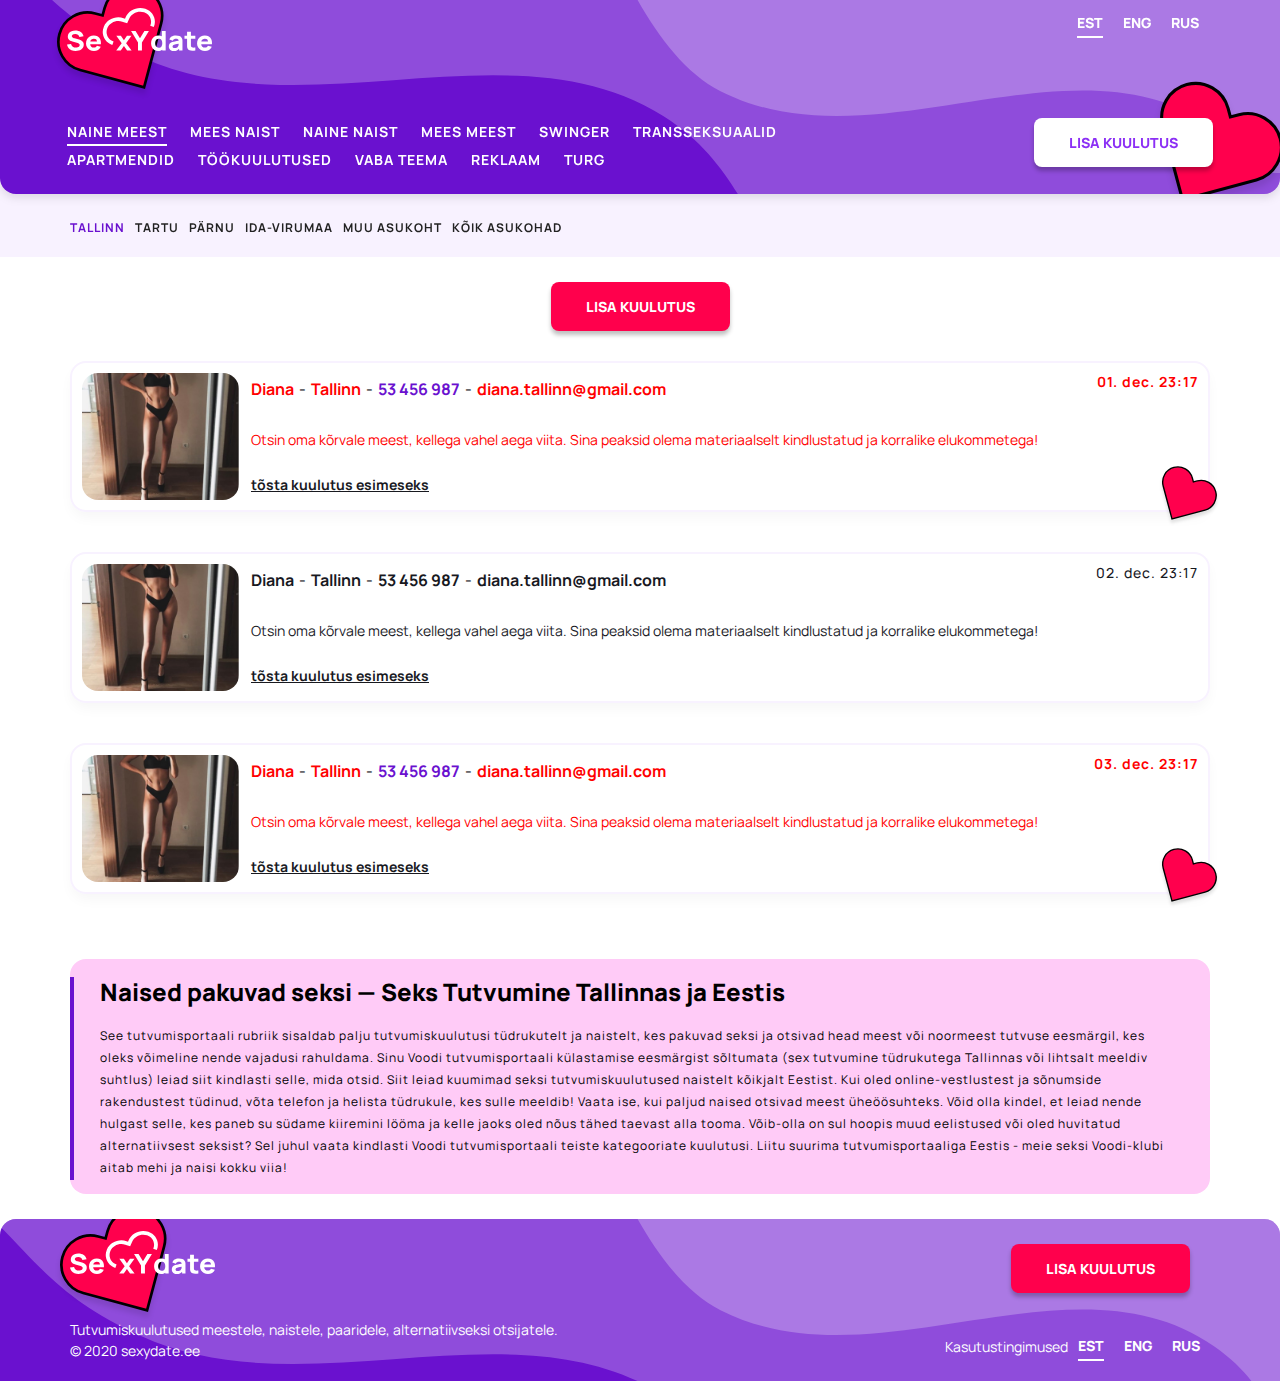
==== commit 83e78caf: "test" ====
--- a/preview/index.html
+++ b/preview/index.html
@@ -136,32 +136,32 @@
         <div class="location-wrap">
             <div class="container">
                 <div class="location-list">
-                    <div class="location-item active">
+                    <div class="slide location-item active">
                         <a href="#" class="location-link">
                             Tallinn
                         </a>
                     </div>
-                    <div class="location-item">
+                    <div class="slide location-item">
                         <a href="#" class="location-link">
                             Tartu
                         </a>
                     </div>
-                    <div class="location-item">
+                    <div class="slide location-item">
                         <a href="#" class="location-link">
                             Pärnu
                         </a>
                     </div>
-                    <div class="location-item">
+                    <div class="slide location-item">
                         <a href="#" class="location-link">
                             Ida-Virumaa
                         </a>
                     </div>
-                    <div class="location-item">
+                    <div class="slide location-item">
                         <a href="#" class="location-link">
                             muu asukoht
                         </a>
                     </div>
-                    <div class="location-item">
+                    <div class="slide location-item">
                         <a href="#" class="location-link">
                             kõik asukohad
                         </a>
--- a/static/css/style.css
+++ b/static/css/style.css
@@ -1 +1,1481 @@
-@-ms-viewport{width:device-width}html{-webkit-box-sizing:border-box;box-sizing:border-box}*,:after,:before{-webkit-box-sizing:inherit;box-sizing:inherit}.container{width:100%;padding-right:15px;padding-left:15px;margin-right:auto;margin-left:auto}@media (min-width:576px){.container{max-width:540px}}@media (min-width:768px){.container{max-width:720px}}@media (min-width:992px){.container{max-width:960px}}@media (min-width:1200px){.container{max-width:1170px}}.container-fluid{width:100%;padding-right:15px;padding-left:15px;margin-right:auto;margin-left:auto}.row{display:-ms-flexbox;display:-webkit-box;display:flex;-ms-flex-wrap:wrap;flex-wrap:wrap;margin-right:-15px;margin-left:-15px}.no-gutters{margin-right:0;margin-left:0}.no-gutters>.col,.no-gutters>[class*=col-]{padding-right:0;padding-left:0}.col,.col-1,.col-2,.col-3,.col-4,.col-5,.col-6,.col-7,.col-8,.col-9,.col-10,.col-11,.col-12,.col-auto,.col-lg,.col-lg-1,.col-lg-2,.col-lg-3,.col-lg-4,.col-lg-5,.col-lg-6,.col-lg-7,.col-lg-8,.col-lg-9,.col-lg-10,.col-lg-11,.col-lg-12,.col-lg-auto,.col-md,.col-md-1,.col-md-2,.col-md-3,.col-md-4,.col-md-5,.col-md-6,.col-md-7,.col-md-8,.col-md-9,.col-md-10,.col-md-11,.col-md-12,.col-md-auto,.col-sm,.col-sm-1,.col-sm-2,.col-sm-3,.col-sm-4,.col-sm-5,.col-sm-6,.col-sm-7,.col-sm-8,.col-sm-9,.col-sm-10,.col-sm-11,.col-sm-12,.col-sm-auto,.col-xl,.col-xl-1,.col-xl-2,.col-xl-3,.col-xl-4,.col-xl-5,.col-xl-6,.col-xl-7,.col-xl-8,.col-xl-9,.col-xl-10,.col-xl-11,.col-xl-12,.col-xl-auto{position:relative;width:100%;min-height:1px;padding-right:15px;padding-left:15px}.col{-ms-flex-preferred-size:0;flex-basis:0;-ms-flex-positive:1;-webkit-box-flex:1;flex-grow:1;max-width:100%}.col-auto{-ms-flex:0 0 auto;flex:0 0 auto;width:auto;max-width:none}.col-1,.col-auto{-webkit-box-flex:0}.col-1{-ms-flex:0 0 8.333333%;flex:0 0 8.333333%;max-width:8.333333%}.col-2{-ms-flex:0 0 16.666667%;flex:0 0 16.666667%;max-width:16.666667%}.col-2,.col-3{-webkit-box-flex:0}.col-3{-ms-flex:0 0 25%;flex:0 0 25%;max-width:25%}.col-4{-ms-flex:0 0 33.333333%;flex:0 0 33.333333%;max-width:33.333333%}.col-4,.col-5{-webkit-box-flex:0}.col-5{-ms-flex:0 0 41.666667%;flex:0 0 41.666667%;max-width:41.666667%}.col-6{-ms-flex:0 0 50%;flex:0 0 50%;max-width:50%}.col-6,.col-7{-webkit-box-flex:0}.col-7{-ms-flex:0 0 58.333333%;flex:0 0 58.333333%;max-width:58.333333%}.col-8{-ms-flex:0 0 66.666667%;flex:0 0 66.666667%;max-width:66.666667%}.col-8,.col-9{-webkit-box-flex:0}.col-9{-ms-flex:0 0 75%;flex:0 0 75%;max-width:75%}.col-10{-ms-flex:0 0 83.333333%;flex:0 0 83.333333%;max-width:83.333333%}.col-10,.col-11{-webkit-box-flex:0}.col-11{-ms-flex:0 0 91.666667%;flex:0 0 91.666667%;max-width:91.666667%}.col-12{-ms-flex:0 0 100%;-webkit-box-flex:0;flex:0 0 100%;max-width:100%}.order-first{-ms-flex-order:-1;-webkit-box-ordinal-group:0;order:-1}.order-last{-ms-flex-order:13;-webkit-box-ordinal-group:14;order:13}.order-0{-ms-flex-order:0;-webkit-box-ordinal-group:1;order:0}.order-1{-ms-flex-order:1;-webkit-box-ordinal-group:2;order:1}.order-2{-ms-flex-order:2;-webkit-box-ordinal-group:3;order:2}.order-3{-ms-flex-order:3;-webkit-box-ordinal-group:4;order:3}.order-4{-ms-flex-order:4;-webkit-box-ordinal-group:5;order:4}.order-5{-ms-flex-order:5;-webkit-box-ordinal-group:6;order:5}.order-6{-ms-flex-order:6;-webkit-box-ordinal-group:7;order:6}.order-7{-ms-flex-order:7;-webkit-box-ordinal-group:8;order:7}.order-8{-ms-flex-order:8;-webkit-box-ordinal-group:9;order:8}.order-9{-ms-flex-order:9;-webkit-box-ordinal-group:10;order:9}.order-10{-ms-flex-order:10;-webkit-box-ordinal-group:11;order:10}.order-11{-ms-flex-order:11;-webkit-box-ordinal-group:12;order:11}.order-12{-ms-flex-order:12;-webkit-box-ordinal-group:13;order:12}.offset-1{margin-left:8.333333%}.offset-2{margin-left:16.666667%}.offset-3{margin-left:25%}.offset-4{margin-left:33.333333%}.offset-5{margin-left:41.666667%}.offset-6{margin-left:50%}.offset-7{margin-left:58.333333%}.offset-8{margin-left:66.666667%}.offset-9{margin-left:75%}.offset-10{margin-left:83.333333%}.offset-11{margin-left:91.666667%}@media (min-width:576px){.col-sm{-ms-flex-preferred-size:0;flex-basis:0;-ms-flex-positive:1;-webkit-box-flex:1;flex-grow:1;max-width:100%}.col-sm-auto{-ms-flex:0 0 auto;-webkit-box-flex:0;flex:0 0 auto;width:auto;max-width:none}.col-sm-1{-ms-flex:0 0 8.333333%;-webkit-box-flex:0;flex:0 0 8.333333%;max-width:8.333333%}.col-sm-2{-ms-flex:0 0 16.666667%;-webkit-box-flex:0;flex:0 0 16.666667%;max-width:16.666667%}.col-sm-3{-ms-flex:0 0 25%;-webkit-box-flex:0;flex:0 0 25%;max-width:25%}.col-sm-4{-ms-flex:0 0 33.333333%;-webkit-box-flex:0;flex:0 0 33.333333%;max-width:33.333333%}.col-sm-5{-ms-flex:0 0 41.666667%;-webkit-box-flex:0;flex:0 0 41.666667%;max-width:41.666667%}.col-sm-6{-ms-flex:0 0 50%;-webkit-box-flex:0;flex:0 0 50%;max-width:50%}.col-sm-7{-ms-flex:0 0 58.333333%;-webkit-box-flex:0;flex:0 0 58.333333%;max-width:58.333333%}.col-sm-8{-ms-flex:0 0 66.666667%;-webkit-box-flex:0;flex:0 0 66.666667%;max-width:66.666667%}.col-sm-9{-ms-flex:0 0 75%;-webkit-box-flex:0;flex:0 0 75%;max-width:75%}.col-sm-10{-ms-flex:0 0 83.333333%;-webkit-box-flex:0;flex:0 0 83.333333%;max-width:83.333333%}.col-sm-11{-ms-flex:0 0 91.666667%;-webkit-box-flex:0;flex:0 0 91.666667%;max-width:91.666667%}.col-sm-12{-ms-flex:0 0 100%;-webkit-box-flex:0;flex:0 0 100%;max-width:100%}.order-sm-first{-ms-flex-order:-1;-webkit-box-ordinal-group:0;order:-1}.order-sm-last{-ms-flex-order:13;-webkit-box-ordinal-group:14;order:13}.order-sm-0{-ms-flex-order:0;-webkit-box-ordinal-group:1;order:0}.order-sm-1{-ms-flex-order:1;-webkit-box-ordinal-group:2;order:1}.order-sm-2{-ms-flex-order:2;-webkit-box-ordinal-group:3;order:2}.order-sm-3{-ms-flex-order:3;-webkit-box-ordinal-group:4;order:3}.order-sm-4{-ms-flex-order:4;-webkit-box-ordinal-group:5;order:4}.order-sm-5{-ms-flex-order:5;-webkit-box-ordinal-group:6;order:5}.order-sm-6{-ms-flex-order:6;-webkit-box-ordinal-group:7;order:6}.order-sm-7{-ms-flex-order:7;-webkit-box-ordinal-group:8;order:7}.order-sm-8{-ms-flex-order:8;-webkit-box-ordinal-group:9;order:8}.order-sm-9{-ms-flex-order:9;-webkit-box-ordinal-group:10;order:9}.order-sm-10{-ms-flex-order:10;-webkit-box-ordinal-group:11;order:10}.order-sm-11{-ms-flex-order:11;-webkit-box-ordinal-group:12;order:11}.order-sm-12{-ms-flex-order:12;-webkit-box-ordinal-group:13;order:12}.offset-sm-0{margin-left:0}.offset-sm-1{margin-left:8.333333%}.offset-sm-2{margin-left:16.666667%}.offset-sm-3{margin-left:25%}.offset-sm-4{margin-left:33.333333%}.offset-sm-5{margin-left:41.666667%}.offset-sm-6{margin-left:50%}.offset-sm-7{margin-left:58.333333%}.offset-sm-8{margin-left:66.666667%}.offset-sm-9{margin-left:75%}.offset-sm-10{margin-left:83.333333%}.offset-sm-11{margin-left:91.666667%}}@media (min-width:768px){.col-md{-ms-flex-preferred-size:0;flex-basis:0;-ms-flex-positive:1;-webkit-box-flex:1;flex-grow:1;max-width:100%}.col-md-auto{-ms-flex:0 0 auto;-webkit-box-flex:0;flex:0 0 auto;width:auto;max-width:none}.col-md-1{-ms-flex:0 0 8.333333%;-webkit-box-flex:0;flex:0 0 8.333333%;max-width:8.333333%}.col-md-2{-ms-flex:0 0 16.666667%;-webkit-box-flex:0;flex:0 0 16.666667%;max-width:16.666667%}.col-md-3{-ms-flex:0 0 25%;-webkit-box-flex:0;flex:0 0 25%;max-width:25%}.col-md-4{-ms-flex:0 0 33.333333%;-webkit-box-flex:0;flex:0 0 33.333333%;max-width:33.333333%}.col-md-5{-ms-flex:0 0 41.666667%;-webkit-box-flex:0;flex:0 0 41.666667%;max-width:41.666667%}.col-md-6{-ms-flex:0 0 50%;-webkit-box-flex:0;flex:0 0 50%;max-width:50%}.col-md-7{-ms-flex:0 0 58.333333%;-webkit-box-flex:0;flex:0 0 58.333333%;max-width:58.333333%}.col-md-8{-ms-flex:0 0 66.666667%;-webkit-box-flex:0;flex:0 0 66.666667%;max-width:66.666667%}.col-md-9{-ms-flex:0 0 75%;-webkit-box-flex:0;flex:0 0 75%;max-width:75%}.col-md-10{-ms-flex:0 0 83.333333%;-webkit-box-flex:0;flex:0 0 83.333333%;max-width:83.333333%}.col-md-11{-ms-flex:0 0 91.666667%;-webkit-box-flex:0;flex:0 0 91.666667%;max-width:91.666667%}.col-md-12{-ms-flex:0 0 100%;-webkit-box-flex:0;flex:0 0 100%;max-width:100%}.order-md-first{-ms-flex-order:-1;-webkit-box-ordinal-group:0;order:-1}.order-md-last{-ms-flex-order:13;-webkit-box-ordinal-group:14;order:13}.order-md-0{-ms-flex-order:0;-webkit-box-ordinal-group:1;order:0}.order-md-1{-ms-flex-order:1;-webkit-box-ordinal-group:2;order:1}.order-md-2{-ms-flex-order:2;-webkit-box-ordinal-group:3;order:2}.order-md-3{-ms-flex-order:3;-webkit-box-ordinal-group:4;order:3}.order-md-4{-ms-flex-order:4;-webkit-box-ordinal-group:5;order:4}.order-md-5{-ms-flex-order:5;-webkit-box-ordinal-group:6;order:5}.order-md-6{-ms-flex-order:6;-webkit-box-ordinal-group:7;order:6}.order-md-7{-ms-flex-order:7;-webkit-box-ordinal-group:8;order:7}.order-md-8{-ms-flex-order:8;-webkit-box-ordinal-group:9;order:8}.order-md-9{-ms-flex-order:9;-webkit-box-ordinal-group:10;order:9}.order-md-10{-ms-flex-order:10;-webkit-box-ordinal-group:11;order:10}.order-md-11{-ms-flex-order:11;-webkit-box-ordinal-group:12;order:11}.order-md-12{-ms-flex-order:12;-webkit-box-ordinal-group:13;order:12}.offset-md-0{margin-left:0}.offset-md-1{margin-left:8.333333%}.offset-md-2{margin-left:16.666667%}.offset-md-3{margin-left:25%}.offset-md-4{margin-left:33.333333%}.offset-md-5{margin-left:41.666667%}.offset-md-6{margin-left:50%}.offset-md-7{margin-left:58.333333%}.offset-md-8{margin-left:66.666667%}.offset-md-9{margin-left:75%}.offset-md-10{margin-left:83.333333%}.offset-md-11{margin-left:91.666667%}}@media (min-width:992px){.col-lg{-ms-flex-preferred-size:0;flex-basis:0;-ms-flex-positive:1;-webkit-box-flex:1;flex-grow:1;max-width:100%}.col-lg-auto{-ms-flex:0 0 auto;-webkit-box-flex:0;flex:0 0 auto;width:auto;max-width:none}.col-lg-1{-ms-flex:0 0 8.333333%;-webkit-box-flex:0;flex:0 0 8.333333%;max-width:8.333333%}.col-lg-2{-ms-flex:0 0 16.666667%;-webkit-box-flex:0;flex:0 0 16.666667%;max-width:16.666667%}.col-lg-3{-ms-flex:0 0 25%;-webkit-box-flex:0;flex:0 0 25%;max-width:25%}.col-lg-4{-ms-flex:0 0 33.333333%;-webkit-box-flex:0;flex:0 0 33.333333%;max-width:33.333333%}.col-lg-5{-ms-flex:0 0 41.666667%;-webkit-box-flex:0;flex:0 0 41.666667%;max-width:41.666667%}.col-lg-6{-ms-flex:0 0 50%;-webkit-box-flex:0;flex:0 0 50%;max-width:50%}.col-lg-7{-ms-flex:0 0 58.333333%;-webkit-box-flex:0;flex:0 0 58.333333%;max-width:58.333333%}.col-lg-8{-ms-flex:0 0 66.666667%;-webkit-box-flex:0;flex:0 0 66.666667%;max-width:66.666667%}.col-lg-9{-ms-flex:0 0 75%;-webkit-box-flex:0;flex:0 0 75%;max-width:75%}.col-lg-10{-ms-flex:0 0 83.333333%;-webkit-box-flex:0;flex:0 0 83.333333%;max-width:83.333333%}.col-lg-11{-ms-flex:0 0 91.666667%;-webkit-box-flex:0;flex:0 0 91.666667%;max-width:91.666667%}.col-lg-12{-ms-flex:0 0 100%;-webkit-box-flex:0;flex:0 0 100%;max-width:100%}.order-lg-first{-ms-flex-order:-1;-webkit-box-ordinal-group:0;order:-1}.order-lg-last{-ms-flex-order:13;-webkit-box-ordinal-group:14;order:13}.order-lg-0{-ms-flex-order:0;-webkit-box-ordinal-group:1;order:0}.order-lg-1{-ms-flex-order:1;-webkit-box-ordinal-group:2;order:1}.order-lg-2{-ms-flex-order:2;-webkit-box-ordinal-group:3;order:2}.order-lg-3{-ms-flex-order:3;-webkit-box-ordinal-group:4;order:3}.order-lg-4{-ms-flex-order:4;-webkit-box-ordinal-group:5;order:4}.order-lg-5{-ms-flex-order:5;-webkit-box-ordinal-group:6;order:5}.order-lg-6{-ms-flex-order:6;-webkit-box-ordinal-group:7;order:6}.order-lg-7{-ms-flex-order:7;-webkit-box-ordinal-group:8;order:7}.order-lg-8{-ms-flex-order:8;-webkit-box-ordinal-group:9;order:8}.order-lg-9{-ms-flex-order:9;-webkit-box-ordinal-group:10;order:9}.order-lg-10{-ms-flex-order:10;-webkit-box-ordinal-group:11;order:10}.order-lg-11{-ms-flex-order:11;-webkit-box-ordinal-group:12;order:11}.order-lg-12{-ms-flex-order:12;-webkit-box-ordinal-group:13;order:12}.offset-lg-0{margin-left:0}.offset-lg-1{margin-left:8.333333%}.offset-lg-2{margin-left:16.666667%}.offset-lg-3{margin-left:25%}.offset-lg-4{margin-left:33.333333%}.offset-lg-5{margin-left:41.666667%}.offset-lg-6{margin-left:50%}.offset-lg-7{margin-left:58.333333%}.offset-lg-8{margin-left:66.666667%}.offset-lg-9{margin-left:75%}.offset-lg-10{margin-left:83.333333%}.offset-lg-11{margin-left:91.666667%}}@media (min-width:1200px){.col-xl{-ms-flex-preferred-size:0;flex-basis:0;-ms-flex-positive:1;-webkit-box-flex:1;flex-grow:1;max-width:100%}.col-xl-auto{-ms-flex:0 0 auto;-webkit-box-flex:0;flex:0 0 auto;width:auto;max-width:none}.col-xl-1{-ms-flex:0 0 8.333333%;-webkit-box-flex:0;flex:0 0 8.333333%;max-width:8.333333%}.col-xl-2{-ms-flex:0 0 16.666667%;-webkit-box-flex:0;flex:0 0 16.666667%;max-width:16.666667%}.col-xl-3{-ms-flex:0 0 25%;-webkit-box-flex:0;flex:0 0 25%;max-width:25%}.col-xl-4{-ms-flex:0 0 33.333333%;-webkit-box-flex:0;flex:0 0 33.333333%;max-width:33.333333%}.col-xl-5{-ms-flex:0 0 41.666667%;-webkit-box-flex:0;flex:0 0 41.666667%;max-width:41.666667%}.col-xl-6{-ms-flex:0 0 50%;-webkit-box-flex:0;flex:0 0 50%;max-width:50%}.col-xl-7{-ms-flex:0 0 58.333333%;-webkit-box-flex:0;flex:0 0 58.333333%;max-width:58.333333%}.col-xl-8{-ms-flex:0 0 66.666667%;-webkit-box-flex:0;flex:0 0 66.666667%;max-width:66.666667%}.col-xl-9{-ms-flex:0 0 75%;-webkit-box-flex:0;flex:0 0 75%;max-width:75%}.col-xl-10{-ms-flex:0 0 83.333333%;-webkit-box-flex:0;flex:0 0 83.333333%;max-width:83.333333%}.col-xl-11{-ms-flex:0 0 91.666667%;-webkit-box-flex:0;flex:0 0 91.666667%;max-width:91.666667%}.col-xl-12{-ms-flex:0 0 100%;-webkit-box-flex:0;flex:0 0 100%;max-width:100%}.order-xl-first{-ms-flex-order:-1;-webkit-box-ordinal-group:0;order:-1}.order-xl-last{-ms-flex-order:13;-webkit-box-ordinal-group:14;order:13}.order-xl-0{-ms-flex-order:0;-webkit-box-ordinal-group:1;order:0}.order-xl-1{-ms-flex-order:1;-webkit-box-ordinal-group:2;order:1}.order-xl-2{-ms-flex-order:2;-webkit-box-ordinal-group:3;order:2}.order-xl-3{-ms-flex-order:3;-webkit-box-ordinal-group:4;order:3}.order-xl-4{-ms-flex-order:4;-webkit-box-ordinal-group:5;order:4}.order-xl-5{-ms-flex-order:5;-webkit-box-ordinal-group:6;order:5}.order-xl-6{-ms-flex-order:6;-webkit-box-ordinal-group:7;order:6}.order-xl-7{-ms-flex-order:7;-webkit-box-ordinal-group:8;order:7}.order-xl-8{-ms-flex-order:8;-webkit-box-ordinal-group:9;order:8}.order-xl-9{-ms-flex-order:9;-webkit-box-ordinal-group:10;order:9}.order-xl-10{-ms-flex-order:10;-webkit-box-ordinal-group:11;order:10}.order-xl-11{-ms-flex-order:11;-webkit-box-ordinal-group:12;order:11}.order-xl-12{-ms-flex-order:12;-webkit-box-ordinal-group:13;order:12}.offset-xl-0{margin-left:0}.offset-xl-1{margin-left:8.333333%}.offset-xl-2{margin-left:16.666667%}.offset-xl-3{margin-left:25%}.offset-xl-4{margin-left:33.333333%}.offset-xl-5{margin-left:41.666667%}.offset-xl-6{margin-left:50%}.offset-xl-7{margin-left:58.333333%}.offset-xl-8{margin-left:66.666667%}.offset-xl-9{margin-left:75%}.offset-xl-10{margin-left:83.333333%}.offset-xl-11{margin-left:91.666667%}}.d-none{display:none!important}.d-inline{display:inline!important}.d-inline-block{display:inline-block!important}.d-block{display:block!important}.d-table{display:table!important}.d-table-row{display:table-row!important}.d-table-cell{display:table-cell!important}.d-flex{display:-ms-flexbox!important;display:-webkit-box!important;display:flex!important}.d-inline-flex{display:-ms-inline-flexbox!important;display:-webkit-inline-box!important;display:inline-flex!important}@media (min-width:576px){.d-sm-none{display:none!important}.d-sm-inline{display:inline!important}.d-sm-inline-block{display:inline-block!important}.d-sm-block{display:block!important}.d-sm-table{display:table!important}.d-sm-table-row{display:table-row!important}.d-sm-table-cell{display:table-cell!important}.d-sm-flex{display:-ms-flexbox!important;display:-webkit-box!important;display:flex!important}.d-sm-inline-flex{display:-ms-inline-flexbox!important;display:-webkit-inline-box!important;display:inline-flex!important}}@media (min-width:768px){.d-md-none{display:none!important}.d-md-inline{display:inline!important}.d-md-inline-block{display:inline-block!important}.d-md-block{display:block!important}.d-md-table{display:table!important}.d-md-table-row{display:table-row!important}.d-md-table-cell{display:table-cell!important}.d-md-flex{display:-ms-flexbox!important;display:-webkit-box!important;display:flex!important}.d-md-inline-flex{display:-ms-inline-flexbox!important;display:-webkit-inline-box!important;display:inline-flex!important}}@media (min-width:992px){.d-lg-none{display:none!important}.d-lg-inline{display:inline!important}.d-lg-inline-block{display:inline-block!important}.d-lg-block{display:block!important}.d-lg-table{display:table!important}.d-lg-table-row{display:table-row!important}.d-lg-table-cell{display:table-cell!important}.d-lg-flex{display:-ms-flexbox!important;display:-webkit-box!important;display:flex!important}.d-lg-inline-flex{display:-ms-inline-flexbox!important;display:-webkit-inline-box!important;display:inline-flex!important}}@media (min-width:1200px){.d-xl-none{display:none!important}.d-xl-inline{display:inline!important}.d-xl-inline-block{display:inline-block!important}.d-xl-block{display:block!important}.d-xl-table{display:table!important}.d-xl-table-row{display:table-row!important}.d-xl-table-cell{display:table-cell!important}.d-xl-flex{display:-ms-flexbox!important;display:-webkit-box!important;display:flex!important}.d-xl-inline-flex{display:-ms-inline-flexbox!important;display:-webkit-inline-box!important;display:inline-flex!important}}@media print{.d-print-none{display:none!important}.d-print-inline{display:inline!important}.d-print-inline-block{display:inline-block!important}.d-print-block{display:block!important}.d-print-table{display:table!important}.d-print-table-row{display:table-row!important}.d-print-table-cell{display:table-cell!important}.d-print-flex{display:-ms-flexbox!important;display:-webkit-box!important;display:flex!important}.d-print-inline-flex{display:-ms-inline-flexbox!important;display:-webkit-inline-box!important;display:inline-flex!important}}.flex-row{-ms-flex-direction:row!important;-webkit-box-orient:horizontal!important;flex-direction:row!important}.flex-column,.flex-row{-webkit-box-direction:normal!important}.flex-column{-ms-flex-direction:column!important;-webkit-box-orient:vertical!important;flex-direction:column!important}.flex-row-reverse{-ms-flex-direction:row-reverse!important;-webkit-box-orient:horizontal!important;flex-direction:row-reverse!important}.flex-column-reverse,.flex-row-reverse{-webkit-box-direction:reverse!important}.flex-column-reverse{-ms-flex-direction:column-reverse!important;-webkit-box-orient:vertical!important;flex-direction:column-reverse!important}.flex-wrap{-ms-flex-wrap:wrap!important;flex-wrap:wrap!important}.flex-nowrap{-ms-flex-wrap:nowrap!important;flex-wrap:nowrap!important}.flex-wrap-reverse{-ms-flex-wrap:wrap-reverse!important;flex-wrap:wrap-reverse!important}.flex-fill{-ms-flex:1 1 auto!important;-webkit-box-flex:1!important;flex:1 1 auto!important}.flex-grow-0{-ms-flex-positive:0!important;-webkit-box-flex:0!important;flex-grow:0!important}.flex-grow-1{-ms-flex-positive:1!important;-webkit-box-flex:1!important;flex-grow:1!important}.flex-shrink-0{-ms-flex-negative:0!important;flex-shrink:0!important}.flex-shrink-1{-ms-flex-negative:1!important;flex-shrink:1!important}.justify-content-start{-ms-flex-pack:start!important;-webkit-box-pack:start!important;justify-content:flex-start!important}.justify-content-end{-ms-flex-pack:end!important;-webkit-box-pack:end!important;justify-content:flex-end!important}.justify-content-center{-ms-flex-pack:center!important;-webkit-box-pack:center!important;justify-content:center!important}.justify-content-between{-ms-flex-pack:justify!important;-webkit-box-pack:justify!important;justify-content:space-between!important}.justify-content-around{-ms-flex-pack:distribute!important;justify-content:space-around!important}.align-items-start{-ms-flex-align:start!important;-webkit-box-align:start!important;align-items:flex-start!important}.align-items-end{-ms-flex-align:end!important;-webkit-box-align:end!important;align-items:flex-end!important}.align-items-center{-ms-flex-align:center!important;-webkit-box-align:center!important;align-items:center!important}.align-items-baseline{-ms-flex-align:baseline!important;-webkit-box-align:baseline!important;align-items:baseline!important}.align-items-stretch{-ms-flex-align:stretch!important;-webkit-box-align:stretch!important;align-items:stretch!important}.align-content-start{-ms-flex-line-pack:start!important;align-content:flex-start!important}.align-content-end{-ms-flex-line-pack:end!important;align-content:flex-end!important}.align-content-center{-ms-flex-line-pack:center!important;align-content:center!important}.align-content-between{-ms-flex-line-pack:justify!important;align-content:space-between!important}.align-content-around{-ms-flex-line-pack:distribute!important;align-content:space-around!important}.align-content-stretch{-ms-flex-line-pack:stretch!important;align-content:stretch!important}.align-self-auto{-ms-flex-item-align:auto!important;align-self:auto!important}.align-self-start{-ms-flex-item-align:start!important;align-self:flex-start!important}.align-self-end{-ms-flex-item-align:end!important;align-self:flex-end!important}.align-self-center{-ms-flex-item-align:center!important;align-self:center!important}.align-self-baseline{-ms-flex-item-align:baseline!important;align-self:baseline!important}.align-self-stretch{-ms-flex-item-align:stretch!important;align-self:stretch!important}@media (min-width:576px){.flex-sm-row{-ms-flex-direction:row!important;-webkit-box-orient:horizontal!important;flex-direction:row!important}.flex-sm-column,.flex-sm-row{-webkit-box-direction:normal!important}.flex-sm-column{-ms-flex-direction:column!important;-webkit-box-orient:vertical!important;flex-direction:column!important}.flex-sm-row-reverse{-ms-flex-direction:row-reverse!important;-webkit-box-orient:horizontal!important;-webkit-box-direction:reverse!important;flex-direction:row-reverse!important}.flex-sm-column-reverse{-ms-flex-direction:column-reverse!important;-webkit-box-orient:vertical!important;-webkit-box-direction:reverse!important;flex-direction:column-reverse!important}.flex-sm-wrap{-ms-flex-wrap:wrap!important;flex-wrap:wrap!important}.flex-sm-nowrap{-ms-flex-wrap:nowrap!important;flex-wrap:nowrap!important}.flex-sm-wrap-reverse{-ms-flex-wrap:wrap-reverse!important;flex-wrap:wrap-reverse!important}.flex-sm-fill{-ms-flex:1 1 auto!important;-webkit-box-flex:1!important;flex:1 1 auto!important}.flex-sm-grow-0{-ms-flex-positive:0!important;-webkit-box-flex:0!important;flex-grow:0!important}.flex-sm-grow-1{-ms-flex-positive:1!important;-webkit-box-flex:1!important;flex-grow:1!important}.flex-sm-shrink-0{-ms-flex-negative:0!important;flex-shrink:0!important}.flex-sm-shrink-1{-ms-flex-negative:1!important;flex-shrink:1!important}.justify-content-sm-start{-ms-flex-pack:start!important;-webkit-box-pack:start!important;justify-content:flex-start!important}.justify-content-sm-end{-ms-flex-pack:end!important;-webkit-box-pack:end!important;justify-content:flex-end!important}.justify-content-sm-center{-ms-flex-pack:center!important;-webkit-box-pack:center!important;justify-content:center!important}.justify-content-sm-between{-ms-flex-pack:justify!important;-webkit-box-pack:justify!important;justify-content:space-between!important}.justify-content-sm-around{-ms-flex-pack:distribute!important;justify-content:space-around!important}.align-items-sm-start{-ms-flex-align:start!important;-webkit-box-align:start!important;align-items:flex-start!important}.align-items-sm-end{-ms-flex-align:end!important;-webkit-box-align:end!important;align-items:flex-end!important}.align-items-sm-center{-ms-flex-align:center!important;-webkit-box-align:center!important;align-items:center!important}.align-items-sm-baseline{-ms-flex-align:baseline!important;-webkit-box-align:baseline!important;align-items:baseline!important}.align-items-sm-stretch{-ms-flex-align:stretch!important;-webkit-box-align:stretch!important;align-items:stretch!important}.align-content-sm-start{-ms-flex-line-pack:start!important;align-content:flex-start!important}.align-content-sm-end{-ms-flex-line-pack:end!important;align-content:flex-end!important}.align-content-sm-center{-ms-flex-line-pack:center!important;align-content:center!important}.align-content-sm-between{-ms-flex-line-pack:justify!important;align-content:space-between!important}.align-content-sm-around{-ms-flex-line-pack:distribute!important;align-content:space-around!important}.align-content-sm-stretch{-ms-flex-line-pack:stretch!important;align-content:stretch!important}.align-self-sm-auto{-ms-flex-item-align:auto!important;align-self:auto!important}.align-self-sm-start{-ms-flex-item-align:start!important;align-self:flex-start!important}.align-self-sm-end{-ms-flex-item-align:end!important;align-self:flex-end!important}.align-self-sm-center{-ms-flex-item-align:center!important;align-self:center!important}.align-self-sm-baseline{-ms-flex-item-align:baseline!important;align-self:baseline!important}.align-self-sm-stretch{-ms-flex-item-align:stretch!important;align-self:stretch!important}}@media (min-width:768px){.flex-md-row{-ms-flex-direction:row!important;-webkit-box-orient:horizontal!important;flex-direction:row!important}.flex-md-column,.flex-md-row{-webkit-box-direction:normal!important}.flex-md-column{-ms-flex-direction:column!important;-webkit-box-orient:vertical!important;flex-direction:column!important}.flex-md-row-reverse{-ms-flex-direction:row-reverse!important;-webkit-box-orient:horizontal!important;-webkit-box-direction:reverse!important;flex-direction:row-reverse!important}.flex-md-column-reverse{-ms-flex-direction:column-reverse!important;-webkit-box-orient:vertical!important;-webkit-box-direction:reverse!important;flex-direction:column-reverse!important}.flex-md-wrap{-ms-flex-wrap:wrap!important;flex-wrap:wrap!important}.flex-md-nowrap{-ms-flex-wrap:nowrap!important;flex-wrap:nowrap!important}.flex-md-wrap-reverse{-ms-flex-wrap:wrap-reverse!important;flex-wrap:wrap-reverse!important}.flex-md-fill{-ms-flex:1 1 auto!important;-webkit-box-flex:1!important;flex:1 1 auto!important}.flex-md-grow-0{-ms-flex-positive:0!important;-webkit-box-flex:0!important;flex-grow:0!important}.flex-md-grow-1{-ms-flex-positive:1!important;-webkit-box-flex:1!important;flex-grow:1!important}.flex-md-shrink-0{-ms-flex-negative:0!important;flex-shrink:0!important}.flex-md-shrink-1{-ms-flex-negative:1!important;flex-shrink:1!important}.justify-content-md-start{-ms-flex-pack:start!important;-webkit-box-pack:start!important;justify-content:flex-start!important}.justify-content-md-end{-ms-flex-pack:end!important;-webkit-box-pack:end!important;justify-content:flex-end!important}.justify-content-md-center{-ms-flex-pack:center!important;-webkit-box-pack:center!important;justify-content:center!important}.justify-content-md-between{-ms-flex-pack:justify!important;-webkit-box-pack:justify!important;justify-content:space-between!important}.justify-content-md-around{-ms-flex-pack:distribute!important;justify-content:space-around!important}.align-items-md-start{-ms-flex-align:start!important;-webkit-box-align:start!important;align-items:flex-start!important}.align-items-md-end{-ms-flex-align:end!important;-webkit-box-align:end!important;align-items:flex-end!important}.align-items-md-center{-ms-flex-align:center!important;-webkit-box-align:center!important;align-items:center!important}.align-items-md-baseline{-ms-flex-align:baseline!important;-webkit-box-align:baseline!important;align-items:baseline!important}.align-items-md-stretch{-ms-flex-align:stretch!important;-webkit-box-align:stretch!important;align-items:stretch!important}.align-content-md-start{-ms-flex-line-pack:start!important;align-content:flex-start!important}.align-content-md-end{-ms-flex-line-pack:end!important;align-content:flex-end!important}.align-content-md-center{-ms-flex-line-pack:center!important;align-content:center!important}.align-content-md-between{-ms-flex-line-pack:justify!important;align-content:space-between!important}.align-content-md-around{-ms-flex-line-pack:distribute!important;align-content:space-around!important}.align-content-md-stretch{-ms-flex-line-pack:stretch!important;align-content:stretch!important}.align-self-md-auto{-ms-flex-item-align:auto!important;align-self:auto!important}.align-self-md-start{-ms-flex-item-align:start!important;align-self:flex-start!important}.align-self-md-end{-ms-flex-item-align:end!important;align-self:flex-end!important}.align-self-md-center{-ms-flex-item-align:center!important;align-self:center!important}.align-self-md-baseline{-ms-flex-item-align:baseline!important;align-self:baseline!important}.align-self-md-stretch{-ms-flex-item-align:stretch!important;align-self:stretch!important}}@media (min-width:992px){.flex-lg-row{-ms-flex-direction:row!important;-webkit-box-orient:horizontal!important;flex-direction:row!important}.flex-lg-column,.flex-lg-row{-webkit-box-direction:normal!important}.flex-lg-column{-ms-flex-direction:column!important;-webkit-box-orient:vertical!important;flex-direction:column!important}.flex-lg-row-reverse{-ms-flex-direction:row-reverse!important;-webkit-box-orient:horizontal!important;-webkit-box-direction:reverse!important;flex-direction:row-reverse!important}.flex-lg-column-reverse{-ms-flex-direction:column-reverse!important;-webkit-box-orient:vertical!important;-webkit-box-direction:reverse!important;flex-direction:column-reverse!important}.flex-lg-wrap{-ms-flex-wrap:wrap!important;flex-wrap:wrap!important}.flex-lg-nowrap{-ms-flex-wrap:nowrap!important;flex-wrap:nowrap!important}.flex-lg-wrap-reverse{-ms-flex-wrap:wrap-reverse!important;flex-wrap:wrap-reverse!important}.flex-lg-fill{-ms-flex:1 1 auto!important;-webkit-box-flex:1!important;flex:1 1 auto!important}.flex-lg-grow-0{-ms-flex-positive:0!important;-webkit-box-flex:0!important;flex-grow:0!important}.flex-lg-grow-1{-ms-flex-positive:1!important;-webkit-box-flex:1!important;flex-grow:1!important}.flex-lg-shrink-0{-ms-flex-negative:0!important;flex-shrink:0!important}.flex-lg-shrink-1{-ms-flex-negative:1!important;flex-shrink:1!important}.justify-content-lg-start{-ms-flex-pack:start!important;-webkit-box-pack:start!important;justify-content:flex-start!important}.justify-content-lg-end{-ms-flex-pack:end!important;-webkit-box-pack:end!important;justify-content:flex-end!important}.justify-content-lg-center{-ms-flex-pack:center!important;-webkit-box-pack:center!important;justify-content:center!important}.justify-content-lg-between{-ms-flex-pack:justify!important;-webkit-box-pack:justify!important;justify-content:space-between!important}.justify-content-lg-around{-ms-flex-pack:distribute!important;justify-content:space-around!important}.align-items-lg-start{-ms-flex-align:start!important;-webkit-box-align:start!important;align-items:flex-start!important}.align-items-lg-end{-ms-flex-align:end!important;-webkit-box-align:end!important;align-items:flex-end!important}.align-items-lg-center{-ms-flex-align:center!important;-webkit-box-align:center!important;align-items:center!important}.align-items-lg-baseline{-ms-flex-align:baseline!important;-webkit-box-align:baseline!important;align-items:baseline!important}.align-items-lg-stretch{-ms-flex-align:stretch!important;-webkit-box-align:stretch!important;align-items:stretch!important}.align-content-lg-start{-ms-flex-line-pack:start!important;align-content:flex-start!important}.align-content-lg-end{-ms-flex-line-pack:end!important;align-content:flex-end!important}.align-content-lg-center{-ms-flex-line-pack:center!important;align-content:center!important}.align-content-lg-between{-ms-flex-line-pack:justify!important;align-content:space-between!important}.align-content-lg-around{-ms-flex-line-pack:distribute!important;align-content:space-around!important}.align-content-lg-stretch{-ms-flex-line-pack:stretch!important;align-content:stretch!important}.align-self-lg-auto{-ms-flex-item-align:auto!important;align-self:auto!important}.align-self-lg-start{-ms-flex-item-align:start!important;align-self:flex-start!important}.align-self-lg-end{-ms-flex-item-align:end!important;align-self:flex-end!important}.align-self-lg-center{-ms-flex-item-align:center!important;align-self:center!important}.align-self-lg-baseline{-ms-flex-item-align:baseline!important;align-self:baseline!important}.align-self-lg-stretch{-ms-flex-item-align:stretch!important;align-self:stretch!important}}@media (min-width:1200px){.flex-xl-row{-ms-flex-direction:row!important;-webkit-box-orient:horizontal!important;flex-direction:row!important}.flex-xl-column,.flex-xl-row{-webkit-box-direction:normal!important}.flex-xl-column{-ms-flex-direction:column!important;-webkit-box-orient:vertical!important;flex-direction:column!important}.flex-xl-row-reverse{-ms-flex-direction:row-reverse!important;-webkit-box-orient:horizontal!important;-webkit-box-direction:reverse!important;flex-direction:row-reverse!important}.flex-xl-column-reverse{-ms-flex-direction:column-reverse!important;-webkit-box-orient:vertical!important;-webkit-box-direction:reverse!important;flex-direction:column-reverse!important}.flex-xl-wrap{-ms-flex-wrap:wrap!important;flex-wrap:wrap!important}.flex-xl-nowrap{-ms-flex-wrap:nowrap!important;flex-wrap:nowrap!important}.flex-xl-wrap-reverse{-ms-flex-wrap:wrap-reverse!important;flex-wrap:wrap-reverse!important}.flex-xl-fill{-ms-flex:1 1 auto!important;-webkit-box-flex:1!important;flex:1 1 auto!important}.flex-xl-grow-0{-ms-flex-positive:0!important;-webkit-box-flex:0!important;flex-grow:0!important}.flex-xl-grow-1{-ms-flex-positive:1!important;-webkit-box-flex:1!important;flex-grow:1!important}.flex-xl-shrink-0{-ms-flex-negative:0!important;flex-shrink:0!important}.flex-xl-shrink-1{-ms-flex-negative:1!important;flex-shrink:1!important}.justify-content-xl-start{-ms-flex-pack:start!important;-webkit-box-pack:start!important;justify-content:flex-start!important}.justify-content-xl-end{-ms-flex-pack:end!important;-webkit-box-pack:end!important;justify-content:flex-end!important}.justify-content-xl-center{-ms-flex-pack:center!important;-webkit-box-pack:center!important;justify-content:center!important}.justify-content-xl-between{-ms-flex-pack:justify!important;-webkit-box-pack:justify!important;justify-content:space-between!important}.justify-content-xl-around{-ms-flex-pack:distribute!important;justify-content:space-around!important}.align-items-xl-start{-ms-flex-align:start!important;-webkit-box-align:start!important;align-items:flex-start!important}.align-items-xl-end{-ms-flex-align:end!important;-webkit-box-align:end!important;align-items:flex-end!important}.align-items-xl-center{-ms-flex-align:center!important;-webkit-box-align:center!important;align-items:center!important}.align-items-xl-baseline{-ms-flex-align:baseline!important;-webkit-box-align:baseline!important;align-items:baseline!important}.align-items-xl-stretch{-ms-flex-align:stretch!important;-webkit-box-align:stretch!important;align-items:stretch!important}.align-content-xl-start{-ms-flex-line-pack:start!important;align-content:flex-start!important}.align-content-xl-end{-ms-flex-line-pack:end!important;align-content:flex-end!important}.align-content-xl-center{-ms-flex-line-pack:center!important;align-content:center!important}.align-content-xl-between{-ms-flex-line-pack:justify!important;align-content:space-between!important}.align-content-xl-around{-ms-flex-line-pack:distribute!important;align-content:space-around!important}.align-content-xl-stretch{-ms-flex-line-pack:stretch!important;align-content:stretch!important}.align-self-xl-auto{-ms-flex-item-align:auto!important;align-self:auto!important}.align-self-xl-start{-ms-flex-item-align:start!important;align-self:flex-start!important}.align-self-xl-end{-ms-flex-item-align:end!important;align-self:flex-end!important}.align-self-xl-center{-ms-flex-item-align:center!important;align-self:center!important}.align-self-xl-baseline{-ms-flex-item-align:baseline!important;align-self:baseline!important}.align-self-xl-stretch{-ms-flex-item-align:stretch!important;align-self:stretch!important}}.slick-slider{-webkit-box-sizing:border-box;box-sizing:border-box;-webkit-user-select:none;-moz-user-select:none;-ms-user-select:none;user-select:none;-webkit-touch-callout:none;-khtml-user-select:none;-ms-touch-action:pan-y;touch-action:pan-y;-webkit-tap-highlight-color:transparent}.slick-list,.slick-slider{position:relative;display:block}.slick-list{overflow:hidden;margin:0;padding:0}.slick-list:focus{outline:none}.slick-list.dragging{cursor:pointer;cursor:hand}.slick-slider .slick-list,.slick-slider .slick-track{-webkit-transform:translateZ(0);transform:translateZ(0)}.slick-track{position:relative;top:0;left:0;display:block;margin-left:auto;margin-right:auto}.slick-track:after,.slick-track:before{display:table;content:""}.slick-track:after{clear:both}.slick-loading .slick-track{visibility:hidden}.slick-slide{display:none;float:left;height:100%;min-height:1px}[dir=rtl] .slick-slide{float:right}.slick-slide img{display:block}.slick-slide.slick-loading img{display:none}.slick-slide.dragging img{pointer-events:none}.slick-initialized .slick-slide{display:block}.slick-loading .slick-slide{visibility:hidden}.slick-vertical .slick-slide{display:block;height:auto;border:1px solid transparent}.slick-arrow.slick-hidden{display:none}@import url("https://fonts.googleapis.com/css2?family=Manrope:wght@400;700;800&display=swap");body,html{font-family:Manrope,sans-serif;font-weight:400;font-size:14px}*{padding:0;margin:0}*,:after,:before{-webkit-box-sizing:border-box;box-sizing:border-box}html{height:100%;-ms-overflow-style:scrollbar}body{height:100vh}.page-wrapper{display:-webkit-box;display:-ms-flexbox;display:flex;min-height:100vh;-webkit-box-orient:vertical;-webkit-box-direction:normal;-ms-flex-direction:column;flex-direction:column}.page-content{-webkit-box-flex:1;-ms-flex:1;flex:1}body,html{height:100%}@media screen and (min-width:1200px){body,html{font-size:16px}}@media screen and (min-width:992px){body,html{font-size:14px}}@media screen and (min-width:768px){body,html{font-size:12px}}.page-wrapper{font-size:14px}.wrapper{display:-webkit-box;display:-ms-flexbox;display:flex;-webkit-box-orient:vertical;-webkit-box-direction:normal;-ms-flex-direction:column;flex-direction:column}section.wrapper{max-width:1920px;margin:0 auto}@media screen and (max-width:1920px){section.wrapper{max-width:1920px}}.container{-webkit-box-flex:1;-ms-flex:1 0 auto;flex:1 0 auto;z-index:10}@media screen and (max-width:992px){.container{width:100%;max-width:100%}}.footer{-webkit-box-flex:0;-ms-flex:0 0 auto;flex:0 0 auto}@media (-ms-high-contrast:none),screen and (-ms-high-contrast:active){.page-wrapper{display:block;min-height:100vh;-webkit-box-orient:vertical;-webkit-box-direction:normal;-ms-flex-direction:column;flex-direction:column}}@-moz-document url-prefix(){.wrapper,body,html{height:auto}input[type=number]{padding:5px!important}}.flex{display:-webkit-box;display:-ms-flexbox;display:flex}.static-header{width:100%;height:100%;-o-object-fit:contain;object-fit:contain}ul{padding:0;list-style:none}button{cursor:pointer;border:0}body{display:-webkit-box;display:-ms-flexbox;display:flex;-webkit-box-orient:vertical;-webkit-box-direction:normal;-ms-flex-direction:column;flex-direction:column;height:100%;font-size:14px;line-height:21px;font-family:Manrope,sans-serif;color:#222;background-color:#fff;-webkit-overflow-scrolling:touch;-ms-overflow-style:-ms-autohiding-scrollbar;overflow-x:hidden}.scroll{overflow:hidden}a{display:inline-block;text-decoration:none}a,button{outline:none}.icon{width:20px;height:20px}.hidden{display:none}.btn{font-family:Manrope,sans-serif;font-weight:800;font-size:14px;line-height:30px;border-radius:8px;text-transform:uppercase;-webkit-box-shadow:0 4px 4px rgba(0,0,0,.25);box-shadow:0 4px 4px rgba(0,0,0,.25);padding:10px 35px 9px;-webkit-font-feature-settings:"liga" off;font-feature-settings:"liga" off}.btn-white{background:#fff;color:#8c30f5}.btn-red{background:#ff004c;color:#fff}.btn-green{background:#0ea101;color:#fff;font-size:14px;line-height:30px}.active-special .popup-image__slider:after{position:absolute;content:"";left:-30px;top:20px;background:url(../images/svg/ic-heart.svg) no-repeat;width:85px;height:80px;background-size:contain;-webkit-transform:scaleX(-1);transform:scaleX(-1)}.active-special .popup-image__info a{color:red}.active-special .popup-image__info .info-phone{color:#6a11cf}.active-special .item-models__date{font-weight:700}.active-special .item-models__date,.active-special .popup-image__text{color:red}.header{background:#f8f2ff}.header-top{background:#6a11cf;height:75px;border-radius:0 0 16px 16px;overflow:hidden;position:relative;-webkit-filter:drop-shadow(0 4px 4px rgba(0,0,0,.1));filter:drop-shadow(0 4px 4px rgba(0,0,0,.1))}.header-top:after,.header-top:before{position:absolute;content:"";z-index:-1}.header-top:before{background:url(../images/svg/header-bg-1.svg) no-repeat;width:429px;height:90px;top:-5px;background-size:100%;right:-226px}.header-top:after{background:url(../images/svg/header-bg-2.svg) no-repeat;width:449px;height:125px;right:0;top:-27px;background-size:100%}.header-top .container{display:-webkit-box;display:-ms-flexbox;display:flex;height:100%;padding:8px 12px}.header-logo{position:relative}.header-logo:before{position:absolute;content:"";left:-22px;top:-35px;width:155px;height:155px;background-image:url(../images/svg/ic-heart.svg);background-repeat:no-repeat;background-size:cover;z-index:1;-webkit-transform:scaleX(-1);transform:scaleX(-1)}.header-logo a{position:relative;z-index:2;width:145px;height:43px}.header-logo .icon{width:100%;height:100%;fill:#fff}.header-nav__btn{position:absolute;top:26px;right:0;z-index:11}.header-nav__btn .nav-btn{background:transparent}.header-nav__btn .icon{width:67px;height:25px;fill:none;stroke:#fff;stroke-width:3px}.header-btn{display:none}.header.is-open .header-nav__btn{right:15px}.header.is-open .header-nav__btn .icon{width:30px;height:30px}.header.is-open .header-top{height:100vh;border-radius:0}.header.is-open .container{background:#6a11cf;display:-webkit-box;display:-ms-flexbox;display:flex;-webkit-box-orient:vertical;-webkit-box-direction:normal;-ms-flex-direction:column;flex-direction:column;-ms-flex-line-pack:center;align-content:center;-ms-flex-pack:distribute;justify-content:space-around}.header.is-open .header-btn,.header.is-open .header-lang,.header.is-open .header-nav{display:block;text-align:center}.header.is-open .header-lang{margin-bottom:0}.header.is-open .header-nav__link{font-weight:700;font-family:Manrope,sans-serif;font-size:14px;line-height:28px;letter-spacing:1px;text-transform:uppercase;color:#fff;position:relative}.header.is-open .header-nav__link.active:before{position:absolute;content:"";left:0;bottom:0;width:100%;height:2px;background:#fff}.header-nav{display:none}.header-lang{margin-bottom:80px;display:none}.header-lang__list{display:-webkit-box;display:-ms-flexbox;display:flex;-webkit-box-pack:center;-ms-flex-pack:center;justify-content:center}.header-lang__item{margin:0 10px}.header-lang__link{font-weight:800;font-size:14px;line-height:30px;color:#fff;text-transform:uppercase;position:relative}.header-lang__link:before{position:absolute;content:"";left:0;bottom:0;width:100%;height:2px;background:#fff;opacity:0;-webkit-transition:all .15s ease;transition:all .15s ease}.header-lang__link.active:before,.header-lang__link:hover:before{opacity:1}.footer{background:#6a11cf;overflow:hidden;padding:12px 0 20px;border-radius:16px 16px 0 0;position:relative}.footer .container{position:relative;z-index:2}.footer:after,.footer:before{position:absolute;content:"";z-index:1}.footer:before{background:url(../images/svg/header-bg-1.svg) no-repeat;width:429px;height:90px;top:-5px;background-size:100%;right:-150px}.footer:after{background:url(../images/svg/header-bg-2.svg) no-repeat;width:449px;height:145px;right:0;top:0;background-size:100%}.footer-logo{position:relative;display:inline-block;width:49%;margin-bottom:40px}.footer-logo:before{position:absolute;content:"";left:-22px;top:-35px;width:155px;height:155px;background-image:url(../images/svg/ic-heart.svg);background-repeat:no-repeat;background-size:cover;z-index:1;-webkit-transform:scaleX(-1);transform:scaleX(-1)}.footer-logo a{position:relative;z-index:2;width:145px;height:43px}.footer-logo .icon{width:100%;height:100%;fill:#fff}.footer-btn{width:49%;display:inline-block;text-align:right}.footer-btn a{padding:5px 10px}.footer-info{display:-webkit-box;display:-ms-flexbox;display:flex;-webkit-box-align:end;-ms-flex-align:end;align-items:flex-end;color:#fff}.footer-info .info-text{width:100%}.footer-info .footer-lang{width:50%;display:none}.popup{position:fixed;top:0;width:100%;height:100vh;z-index:20;display:none;overflow:auto;background:rgba(0,0,0,.5)}.popup.active{display:block}.popup-centered{width:100%;max-width:548px;background:#fafafa;padding:20px;text-align:center;position:relative;z-index:2;left:0;right:0}.popup-centered span{display:block;font-size:13px;line-height:16px;font-family:Manrope,sans-serif;font-weight:400;color:#828282;letter-spacing:1px;margin-bottom:12px}.popup-centered span.red-text{font-weight:700;color:#ff004c}.popup-close{position:absolute;top:15px;right:15px;background:transparent}.popup-close .icon{fill:none;stroke:#18191f;stroke-width:3px}.popup-title{font-size:24px;letter-spacing:1px;text-transform:uppercase;color:#18191f;margin-bottom:35px}.popup-number,.popup-title{font-family:Manrope,sans-serif;line-height:28px;font-weight:700}.popup-number{font-size:48px;color:#0ea101;margin-bottom:20px}.popup .btn-green{margin-bottom:12px}.popup-info{margin-bottom:30px}.popup hr{margin:50px 0 10px;border-bottom:1px solid #e5e5e5}.popup .slide{outline:none;max-height:520px;height:520px;background:transparent;border-radius:16px}.popup .slide img{width:100%;height:100%;-o-object-fit:cover;object-fit:cover;border-radius:16px}.popup .slick-arrow{position:absolute;top:50%;margin-top:-22px;width:44px;height:44px;background:transparent;z-index:2}.popup .slick-arrow .icon{fill:#d6d6d6}.popup .slick-arrow:hover .icon{fill:#f9f7f7}.popup .slick-prev{left:0;-webkit-transform:rotate(180deg);transform:rotate(180deg)}.popup .slick-next{right:0}.popup .popup-payment__text{color:#828282}.popup-image__info{margin-bottom:25px;width:calc(100% - 20px)}.popup-image__info,.popup-image__info ul{display:-webkit-box;display:-ms-flexbox;display:flex}.popup-image__info ul{-ms-flex-wrap:wrap;flex-wrap:wrap}.popup-image__info li{position:relative;margin-right:7px;font-size:16px}.popup-image__info li:after{right:-2px;top:0;position:relative;content:"-";font-size:14px;line-height:130%;color:#222;font-weight:700}.popup-image__info li:last-of-type{margin-right:0}.popup-image__info li:last-of-type:after{display:none}.popup-image__info a{font-size:16px;line-height:130%;color:#222;font-weight:700}.popup-image__info .item-models__date{width:110px;min-width:110px;text-align:right;vertical-align:top;display:inline-block;font-size:14px;line-height:18px;letter-spacing:1px;font-weight:500;color:#222;font-family:Manrope,sans-serif}.popup-image__text{text-align:left}.popup-image__slider{margin-bottom:30px}.location-wrap{padding:22px 10px 17px;background:#f8f2ff}.location-wrap .slick-list{width:95%;margin:0 auto}.location-wrap .slick-arrow{background:transparent;position:absolute;top:50%;margin-top:-10px}.location-wrap .slick-arrow .icon{fill:#acafc1}.location-wrap .slick-prev{left:-10px;-webkit-transform:rotate(180deg);transform:rotate(180deg);margin-top:-13px}.location-wrap .slick-next{right:-10px}.location-wrap .slick-prev.slick-disabled{opacity:0!important}.location-item{-webkit-box-sizing:border-box;box-sizing:border-box;padding:0 5px}.location-item.active a,.location-item:hover a{color:#6a11cf}.location-link{font-family:Manrope,sans-serif;font-weight:700;font-size:12px;letter-spacing:1px;text-transform:uppercase;line-height:24px;color:#222}.item-wrap__btn{text-align:center;margin-bottom:30px}.models-wrap{padding:25px 0}.seo-text-wrap{background:#ffcbf7;border-radius:16px;padding:18px 30px 15px;position:relative;margin-bottom:25px}.seo-text-wrap:before{position:absolute;content:"";left:0;background:#6a11cf;width:4px;height:calc(100% - 32px)}.seo-text-wrap h1{font-weight:800;font-size:18px;line-height:24px;display:block;margin-bottom:10px}.seo-text-wrap h1,.seo-text-wrap p{font-family:Manrope,sans-serif;color:#000}.seo-text-wrap p{font-size:12px;line-height:22px;letter-spacing:1px;font-weight:400}.item-models{border:2px solid #f8f2ff;-webkit-box-shadow:0 7px 14px -2px rgba(0,0,0,.04);box-shadow:0 7px 14px -2px rgba(0,0,0,.04);border-radius:16px;padding:10px;margin-bottom:40px;-webkit-box-sizing:border-box;box-sizing:border-box;text-align:left}.item-models.item-special{position:relative}.item-models.item-special:after{position:absolute;content:"";right:-20px;bottom:-30px;background:url(../images/svg/ic-heart.svg) no-repeat;width:85px;height:80px;background-size:contain}.item-models.item-special .item-models__info a,.item-models.item-special .item-models__info li{color:red}.item-models.item-special .item-models__info .info-phone{color:#6a11cf}.item-models.item-special .item-models__date{font-weight:700}.item-models.item-special .item-models__date,.item-models.item-special .item-models__text{color:red}.item-models__info{vertical-align:top;width:100%;margin-bottom:10px}.item-models__info,.item-models__info ul{display:-webkit-box;display:-ms-flexbox;display:flex}.item-models__info ul{-ms-flex-wrap:wrap;flex-wrap:wrap}.item-models__info li{margin-right:7px;font-family:Manrope,sans-serif;line-height:200%}.item-models__info li,.item-models__info li:after{position:relative;font-size:16px;color:#18191f;font-weight:500}.item-models__info li:after{right:-2px;top:0;content:"-";line-height:130%}.item-models__info li:last-of-type{margin-right:0}.item-models__info li:last-of-type:after{display:none}.item-models__info a{font-size:16px;line-height:130%;color:#18191f;font-weight:700}.item-models__date{width:120px;min-width:120px;text-align:right;vertical-align:top;display:block;margin:0 0 0 auto;font-size:14px;line-height:18px;letter-spacing:1px;font-weight:500;color:#18191f;font-family:Manrope,sans-serif}.item-models__media{display:none}.item-models__media a{width:inherit;height:inherit}.item-models__description .item-models__media{display:block;height:300px;width:100%;max-width:375px;margin:0 auto 15px}.item-models__description .item-models__media img{width:100%;height:100%;-o-object-fit:cover;object-fit:cover;border-radius:16px}.item-models__text{font-family:Manrope,sans-serif;font-weight:400;font-size:14px;line-height:20px;color:#18191f;margin-bottom:5px}.item-models__text a{font-weight:inherit;font-size:inherit;line-height:inherit;color:inherit}.item-models__link a{font-family:Manrope,sans-serif;font-weight:700;font-size:14px;line-height:30px;color:#18191f;text-decoration:underline}.item-models__link a:hover{text-decoration:none}.form-wrap{padding:64px 0}.form-wrap .title-block{font-family:Manrope,sans-serif;font-size:36px;line-height:28px;letter-spacing:1px;text-transform:uppercase;color:#ff004c;text-align:center;font-weight:700;margin-bottom:64px}.form-step{margin-bottom:60px;display:-webkit-box;display:-ms-flexbox;display:flex;-webkit-box-align:center;-ms-flex-align:center;align-items:center;-webkit-box-pack:center;-ms-flex-pack:center;justify-content:center}.form-step__item{margin:0 100px;font-weight:700;font-family:Manrope,sans-serif;display:none}.form-step__item.active{display:block}.form-step__item.active .form-step__numb{color:#6a11cf}.form-step__numb{width:72px;height:72px;font-size:30px;line-height:52px;text-align:center;background:#f8f2ff;border-radius:50%;padding:10px;color:#ab7ae4;margin:0 auto 16px}.form-step__title{color:#18191f;font-size:18px;line-height:28px}.step-item{display:none}.step-item.active{-ms-flex-wrap:wrap;flex-wrap:wrap}.step-item.active,.step-item.active .photo-container{display:-webkit-box;display:-ms-flexbox;display:flex}.step-item .label{font-family:Manrope,sans-serif;width:100%;display:block;font-weight:700;font-size:14px;line-height:18px;color:#828282;margin-bottom:8px}.step-item__info{width:100%}.step-item__info:nth-child(2){background:#fafafa;border-radius:16px;padding:10px;position:relative}.step-item__info:nth-child(2):before{position:absolute;content:"";left:0;top:70px;height:calc(100% - 140px);width:4px;background:#ab7ae4}.step-item__info:nth-child(2):after{position:absolute;content:"";right:0;top:-30px;background:url(../images/svg/ic-heart.svg) no-repeat;width:85px;height:80px;background-size:contain;-webkit-transform:scaleX(-1);transform:scaleX(-1)}.step-item__info .step-btn{margin:0 auto 20px;display:block}.form-item{width:100%;margin-bottom:20px}.input,.select,.textarea{border-radius:8px;-webkit-box-sizing:border-box;box-sizing:border-box;border:1px solid #bdbdbd;line-height:20px;font-size:16px;font-family:Manrope,sans-serif;font-weight:400;padding:12px;outline:none;margin-bottom:8px;width:100%}.input.error,.select.error,.textarea.error{background-color:rgba(239,74,60,.3);border-color:#ef4a3c}.input,.select{background:-webkit-gradient(linear,left bottom,left top,from(hsla(0,0%,94.9%,.4)),to(hsla(0,0%,94.9%,.4)));background:linear-gradient(0deg,hsla(0,0%,94.9%,.4),hsla(0,0%,94.9%,.4));height:44px}.textarea{background:#fff;resize:none;height:317px}.select{text-overflow:ellipsis;-webkit-appearance:none;-moz-appearance:none;appearance:none;background-size:18px;background-color:hsla(0,0%,94.9%,.4);background-position:center right 10px;background-repeat:no-repeat;background-image:url(../images/svg/ic-down.svg)}.input-error{font-family:Manrope,sans-serif;font-weight:400;font-size:13px;line-height:16px;color:#ef4a3c;width:100%;text-align:right;display:none}input.file-input{position:absolute;top:0;right:0;margin:0;padding:0;font-size:20px;cursor:pointer;opacity:0;filter:alpha(opacity=0);height:100%}.input-info{font-family:Manrope,sans-serif;font-weight:400;font-size:13px;line-height:16px;color:#828282}.photo-wrap{display:-webkit-box;display:-ms-flexbox;display:flex;-ms-flex-wrap:wrap;flex-wrap:wrap;width:100%;overflow:auto;margin:0 auto;-webkit-box-pack:justify;-ms-flex-pack:justify;justify-content:space-between}.photo-container{-webkit-filter:drop-shadow(0 4px 4px rgba(0,0,0,.05));filter:drop-shadow(0 4px 4px rgba(0,0,0,.05));background:#fafafa;border-radius:16px;display:none;padding:30px 17px;-webkit-box-align:start;-ms-flex-align:start;align-items:flex-start;position:relative}.photo-container:before{position:absolute;content:"";left:0;top:60px;height:calc(100% - 120px);width:4px;background:#ab7ae4}.photo-container:after{position:absolute;content:"";right:-20px;top:-30px;background:url(../images/svg/ic-heart.svg) no-repeat;width:85px;height:80px;background-size:contain;-webkit-transform:scaleX(-1);transform:scaleX(-1)}.photo-container__item{width:100%;margin:0;display:-webkit-box;display:-ms-flexbox;display:flex;-ms-flex-wrap:wrap;flex-wrap:wrap;-webkit-box-orient:vertical;-webkit-box-direction:normal;-ms-flex-direction:column;flex-direction:column}.photo-container__item .btn-green{display:block;width:100%;max-width:180px;text-align:center;margin:0 auto 30px}.photo-container__item .step-btn{max-width:250px}.photo-container__item .photo-main{margin:0 auto 30px;background-size:cover;background-repeat:no-repeat;background-position:50%;max-width:350px;width:100%;height:310px}.photo-container__item .photo-main-desktop{display:none}.photo-item,.photo-upload{background:#f9f7f7;width:140px;height:130px;margin:0 8px 25px;display:-webkit-box;display:-ms-flexbox;display:flex;-webkit-box-orient:vertical;-webkit-box-direction:normal;-ms-flex-direction:column;flex-direction:column;-webkit-box-align:center;-ms-flex-align:center;align-items:center;-webkit-box-pack:center;-ms-flex-pack:center;justify-content:center;border-radius:16px;background-size:cover!important;background-position:50%!important;-webkit-filter:drop-shadow(0 4px 4px rgba(0,0,0,.05));filter:drop-shadow(0 4px 4px rgba(0,0,0,.05));position:relative}.photo-item .icon,.photo-upload .icon{width:63px;height:63px;fill:#cfcfcf}.photo-item .icon-plus,.photo-upload .icon-plus{width:22px;height:22px;fill:none;stroke:#cfcfcf;stroke-width:3px}.photo-item .image,.photo-upload .image{width:100%;height:100%;-o-object-fit:cover;object-fit:cover;-o-object-position:center;object-position:center;position:absolute;left:0;border-radius:16px}.photo-item .file-upload,.photo-upload .file-upload{width:100%;height:100%;position:absolute;background:transparent;border:0;left:0}.photo-item .file-input,.photo-upload .file-input{width:100%;height:100%;top:0;left:0}.custom-file-preview-del{position:absolute;top:0;right:0;width:30px;height:30px;padding:7px;z-index:5;background:#fafafa;text-align:center;border-radius:50%;cursor:pointer;-webkit-filter:drop-shadow(0 4px 4px rgba(0,0,0,.05));filter:drop-shadow(0 4px 4px rgba(0,0,0,.05))}.custom-file-preview-del .icon{fill:none;stroke:#18191f;stroke-width:3px;width:15px;height:15px}.photo-main{border-radius:16px;display:-webkit-box;display:-ms-flexbox;display:flex;-webkit-box-orient:vertical;-webkit-box-direction:normal;-ms-flex-direction:column;flex-direction:column;-webkit-box-pack:center;-ms-flex-pack:center;justify-content:center;-webkit-box-align:center;-ms-flex-align:center;align-items:center;background:#f9f7f7;-webkit-filter:drop-shadow(0 4px 4px rgba(0,0,0,.05));filter:drop-shadow(0 4px 4px rgba(0,0,0,.05));margin-bottom:40px}.photo-main .icon{width:80px;height:80px;fill:#cfcfcf}.photo-container__info{font-family:Manrope,sans-serif;font-size:13px;line-height:16px;letter-spacing:1px;color:#828282;width:100%;margin-bottom:30px}.photo-container__info .btn{max-width:300px;padding:10px 20px 9px;margin:0 auto;display:block}.photo-container__info.desktop{display:none}.photo-container__info ul{display:block;margin-bottom:29px}.payment-item__wrap,.step-payment{-ms-flex-wrap:wrap;flex-wrap:wrap}.payment-item__wrap{display:-webkit-box;display:-ms-flexbox;display:flex;width:100%;padding:25px 15px 30px;background:#fafafa;border-radius:16px;position:relative;-webkit-box-pack:center;-ms-flex-pack:center;justify-content:center;-webkit-filter:drop-shadow(0 4px 4px rgba(0,0,0,.05));filter:drop-shadow(0 4px 4px rgba(0,0,0,.05));bottom:40px}.payment-item__wrap:before{position:absolute;content:"";left:0;top:70px;height:calc(100% - 140px);width:4px;background:#ab7ae4}.payment-item{text-align:center;font-family:Manrope,sans-serif;max-width:336px;padding:20px;width:100%}.payment-item.payment-item-special .payment-item__text{color:#ff004c;font-weight:700}.payment-item.payment-item-special .payment-item__block{color:red;position:relative}.payment-item.payment-item-special .payment-item__block:after{position:absolute;content:"";right:-20px;bottom:-30px;background:url(../images/svg/ic-heart.svg) no-repeat;width:85px;height:80px;background-size:contain}.payment-item span{font-size:13px;line-height:16px;letter-spacing:1px;font-family:Manrope,sans-serif;color:#828282;display:block;margin-bottom:14px}.payment-item__number{font-size:48px;line-height:28px;color:#0ea101;margin-bottom:20px;font-family:Manrope,sans-serif;font-weight:700}.payment-item .btn-green{margin-bottom:12px}.payment-item__text{margin-bottom:36px;min-height:32px}.payment-item__block{background:#fff;border-radius:16px;padding:30px;text-align:left;border:2px solid #f8f2ff;font-weight:500;font-size:14px;letter-spacing:1px;font-family:Manrope,sans-serif;-webkit-box-shadow:0 7px 14px -2px rgba(0,0,0,.04);box-shadow:0 7px 14px -2px rgba(0,0,0,.04);margin-bottom:40px}.payment-item .info-payment span:first-of-type{margin-bottom:30px}.payment-item__block{color:#18191f}.payment-information{font-family:Manrope,sans-serif;font-size:11px;line-height:16px;color:#828282;max-width:410px;margin:0 auto;text-align:center}input[data-state=invalid]{border-color:#e01f1f}input[data-state=valid]{border-color:#1fe01f}.form-success{margin:100px auto;text-align:center}.form-success .title-page{font-family:Manrope,sans-serif;text-align:center;font-weight:700;font-size:36px;line-height:28px;letter-spacing:1px;text-transform:uppercase;color:#ff004c;margin-bottom:30px}.page-model{padding:62px 0}.page-model .item-models{padding:25px 30px 30px;background:#fafafa;border:0}.page-model .item-models:before{position:absolute;content:"";left:0;top:70px;height:calc(100% - 140px);width:4px;background:#ab7ae4}.page-model .item-models.item-special:after{right:0;bottom:-50px;-webkit-transform:scaleX(-1);transform:scaleX(-1)}.page-model .item-models .item-models__date{font-size:16px}.page-model .item-models .item-models__text{font-weight:500}.page-model .slide{outline:none;max-height:520px;height:330px;background:transparent;border-radius:16px}.page-model .slide img{width:100%;height:100%;-o-object-fit:fill;object-fit:fill;border-radius:16px}.page-model .slick-arrow{position:absolute;top:50%;margin-top:-22px;width:44px;height:44px;background:transparent;z-index:2}.page-model .slick-arrow .icon{fill:#d6d6d6}.page-model .slick-arrow:hover .icon{fill:#f9f7f7}.page-model .slick-prev{left:0;-webkit-transform:rotate(180deg);transform:rotate(180deg)}.page-model .slick-next{right:0}.page-model .item-models__info{margin-bottom:25px}.page-model .models-slider{max-width:335px;margin:0 auto 56px}.page-text{padding:62px 0}.page-text .title-page{margin-bottom:60px;font-size:36px;line-height:28px;font-weight:700;text-transform:uppercase;text-align:center}.block-text,.page-text .title-page{font-family:Manrope,sans-serif;letter-spacing:1px;color:#18191f}.block-text{padding:25px 30px 30px;background:#fafafa;border-radius:16px;position:relative;font-size:14px;line-height:16px}.block-text:before{position:absolute;content:"";left:0;top:60px;height:calc(100% - 100px);width:4px;background:#ab7ae4}.block-text:after{position:absolute;content:"";right:-30px;top:-50px;background:url(../images/svg/ic-heart.svg) no-repeat;width:100px;height:100px;background-size:contain;-webkit-transform:scaleX(-1);transform:scaleX(-1)}@media screen and (min-width:425px){.popup{-webkit-box-orient:vertical;-webkit-box-direction:normal;-ms-flex-direction:column;flex-direction:column;-webkit-box-pack:start;-ms-flex-pack:start;justify-content:flex-start}.popup.active{display:-webkit-box;display:-ms-flexbox;display:flex}.popup-centered{border-radius:16px}}@media screen and (min-width:480px){.page-model .models-slider{max-width:435px}.page-model .slide{max-height:520px;height:500px}}@media screen and (min-width:992px){.header-logo{width:calc(100% - 150px);margin-bottom:30px}.header-lang{display:block;width:150px}.header-top{height:auto}.header-top:before{width:900px;height:310px;right:-10px;top:-75px}.header-top:after{width:1540px;height:545px;right:-50px;top:-110px}.header-top .container{-ms-flex-wrap:wrap;flex-wrap:wrap;padding:8px 12px 20px}.header-btn{display:block;margin:0 0 0 auto;position:relative}.header-btn:after{position:absolute;content:"";right:-90px;top:-50px;width:185px;height:170px;z-index:-1;background:url(../images/svg/ic-heart.svg) no-repeat;background-size:cover}.header-nav__btn{display:none}.header-nav{display:-webkit-box;display:-ms-flexbox;display:flex;-ms-flex-wrap:wrap;flex-wrap:wrap;z-index:5}.header-nav__list{max-width:750px;margin:0 -10px}.header-nav__item{display:inline-block;margin:0 10px}.header-nav__link{font-weight:700;font-family:Manrope,sans-serif;font-size:14px;line-height:28px;letter-spacing:1px;text-transform:uppercase;color:#fff;position:relative}.header-nav__link.active:before,.header-nav__link:hover:before{position:absolute;content:"";left:0;bottom:0;width:100%;height:2px;background:#fff}.item-models{display:-webkit-box;display:-ms-flexbox;display:flex}.item-models .item-models__media{width:157px;height:127px;margin:0 12px 0 0;display:block}.item-models .item-models__media img{width:100%;height:100%;border-radius:16px;-o-object-fit:cover;object-fit:cover}.item-models__description{width:100%}.item-models__description .item-models__media{display:none}.footer-btn a{padding:10px 35px 9px}.footer-info .footer-lang{display:-webkit-box;display:-ms-flexbox;display:flex;width:auto;-webkit-box-align:center;-ms-flex-align:center;align-items:center}.footer:before{width:900px;height:310px;right:-10px;top:-75px}.footer:after{width:1540px;height:545px;right:-50px;top:-50px}.form-step__item{position:relative}.form-step__item:after{position:absolute;content:"";right:-180px;top:40px;width:160px;height:33px;background:url(../images/svg/line-indicator.svg) no-repeat}.form-step__item:nth-child(2):after{top:0;-webkit-transform:rotate(180deg);transform:rotate(180deg)}.form-step__item:nth-child(3):after{display:none}.form-step__item{display:block}.payment-item__wrap:after{position:absolute;content:"";right:-40px;top:-50px;background:url(../images/svg/ic-heart.svg) no-repeat;width:85px;height:80px;-webkit-transform:scaleX(-1);transform:scaleX(-1);background-size:contain}.form-wrap .step-item{-ms-flex-wrap:nowrap;flex-wrap:nowrap}.step-item__info{width:calc(100% - 30px);margin:0 30px}.step-item__info:nth-child(2){padding:30px}.photo-container__info{display:none}.photo-container__info.desktop{display:block}.photo-container__info .btn{max-width:294px;margin:0 0 10px}.photo-container__item{margin:0 30px}.photo-container__item .upload-mob,.photo-container__item:first-of-type .photo-main{display:none}.photo-container__item .photo-main-desktop{display:-webkit-box;display:-ms-flexbox;display:flex;width:100%}.form-wrap .step-payment.active{-ms-flex-wrap:wrap;flex-wrap:wrap}.payment-item__wrap{-ms-flex-wrap:nowrap;flex-wrap:nowrap}.item-models__description{display:-webkit-box;display:-ms-flexbox;display:flex;-webkit-box-orient:vertical;-webkit-box-direction:normal;-ms-flex-direction:column;flex-direction:column;-webkit-box-pack:justify;-ms-flex-pack:justify;justify-content:space-between}.seo-text-wrap h1{font-size:24px;line-height:30px;margin-bottom:18px}.payment-popup .popup-centered{padding:70px 20px}.block-text{padding:45px}.payment-item{margin:0 50px}.payment-item__wrap{padding:25px 30px 30px}.popup{-webkit-box-orient:vertical;-webkit-box-direction:normal;-ms-flex-direction:column;flex-direction:column;-webkit-box-pack:start;-ms-flex-pack:start;justify-content:flex-start;-webkit-box-align:center;-ms-flex-align:center;align-items:center;padding:50px}.page-model .item-models.item-special:after{right:0}}@media screen and (min-width:1200px){.photo-container__item:first-of-type .photo-container__info{display:-webkit-box;display:-ms-flexbox;display:flex;-ms-flex-wrap:wrap;flex-wrap:wrap}.photo-container__item:first-of-type .photo-container__info .btn{max-width:-webkit-max-content;max-width:-moz-max-content;max-width:max-content}.photo-container__item:first-of-type .photo-container__nav{display:-webkit-box;display:-ms-flexbox;display:flex;-webkit-box-pack:justify;-ms-flex-pack:justify;justify-content:space-between;width:100%}.photo-main{height:357px}}+@import url("https://fonts.googleapis.com/css2?family=Manrope:wght@400;700;800&display=swap");
+html,
+body {
+  font-family: 'Manrope', sans-serif;
+  font-weight: 400;
+  font-size: 14px; }
+
+* {
+  padding: 0;
+  margin: 0; }
+
+*,
+*:before,
+*:after {
+  -webkit-box-sizing: border-box;
+  -moz-box-sizing: border-box;
+  box-sizing: border-box; }
+
+html {
+  height: 100%;
+  -ms-overflow-style: scrollbar; }
+
+body {
+  height: 100vh; }
+
+.page-wrapper {
+  display: flex;
+  min-height: 100vh;
+  flex-direction: column; }
+
+.page-content {
+  flex: 1; }
+
+html,
+body {
+  height: 100%; }
+  @media screen and (min-width: 1200px) {
+    html,
+    body {
+      font-size: 16px; } }
+  @media screen and (min-width: 992px) {
+    html,
+    body {
+      font-size: 14px; } }
+  @media screen and (min-width: 768px) {
+    html,
+    body {
+      font-size: 12px; } }
+
+.page-wrapper {
+  font-size: 14px; }
+
+.wrapper {
+  display: flex;
+  flex-direction: column; }
+
+section.wrapper {
+  max-width: 1920px;
+  margin: 0 auto; }
+  @media screen and (max-width: 1920px) {
+    section.wrapper {
+      max-width: 1920px; } }
+
+.container {
+  flex: 1 0 auto;
+  z-index: 10; }
+  @media screen and (max-width: 992px) {
+    .container {
+      width: 100%;
+      max-width: 100%; } }
+
+.footer {
+  flex: 0 0 auto; }
+
+@media screen and (-ms-high-contrast: active), (-ms-high-contrast: none) {
+  .page-wrapper {
+    display: block;
+    min-height: 100vh;
+    flex-direction: column; } }
+
+@-moz-document url-prefix() {
+  .wrapper {
+    height: auto; }
+  html,
+  body {
+    height: auto; }
+  input[type=number] {
+    padding: 5px !important; } }
+
+.flex {
+  display: flex; }
+
+.static-header {
+  width: 100%;
+  height: 100%;
+  object-fit: contain; }
+
+ul {
+  padding: 0;
+  list-style: none; }
+
+button {
+  cursor: pointer;
+  border: 0;
+  outline: none; }
+
+a {
+  display: inline-block;
+  text-decoration: none; }
+
+body {
+  display: flex;
+  flex-direction: column;
+  height: 100%;
+  font-size: 14px;
+  line-height: 21px;
+  font-family: "Manrope", sans-serif;
+  color: #222222;
+  background-color: #ffffff;
+  -webkit-overflow-scrolling: touch;
+  -ms-overflow-style: -ms-autohiding-scrollbar;
+  overflow-x: hidden; }
+
+.scroll {
+  overflow: hidden; }
+
+a {
+  display: inline-block;
+  outline: none;
+  text-decoration: none; }
+
+button {
+  outline: none; }
+
+.icon {
+  width: 20px;
+  height: 20px; }
+
+.hidden {
+  display: none; }
+
+.btn {
+  font-family: "Manrope", sans-serif;
+  font-weight: 800;
+  font-size: 14px;
+  line-height: 30px;
+  border-radius: 8px;
+  text-transform: uppercase;
+  box-shadow: 0px 4px 4px rgba(0, 0, 0, 0.25);
+  padding: 10px 35px 9px 35px;
+  font-feature-settings: 'liga' off; }
+
+.btn-white {
+  background: #ffffff;
+  color: #8C30F5; }
+
+.btn-red {
+  background: #FF004C;
+  color: #ffffff; }
+
+.btn-green {
+  background: #0EA101;
+  color: #ffffff;
+  font-size: 14px;
+  line-height: 30px; }
+
+.active-special .popup-image__slider:after {
+  position: absolute;
+  content: '';
+  left: -30px;
+  top: 20px;
+  background: url("../images/svg/ic-heart.svg") no-repeat;
+  width: 85px;
+  height: 80px;
+  background-size: contain;
+  transform: scale(-1, 1); }
+
+.active-special .popup-image__info a {
+  color: #f00; }
+
+.active-special .popup-image__info .info-phone {
+  color: #6A11CF; }
+
+.active-special .item-models__date {
+  font-weight: 700; }
+
+.active-special .item-models__date, .active-special .popup-image__text {
+  color: #f00; }
+
+.header {
+  background: #F8F2FF; }
+  .header-top {
+    background: #6A11CF;
+    height: 75px;
+    border-radius: 0px 0px 16px 16px;
+    overflow: hidden;
+    position: relative;
+    filter: drop-shadow(0px 4px 4px rgba(0, 0, 0, 0.1)); }
+    .header-top:before, .header-top:after {
+      position: absolute;
+      content: '';
+      z-index: -1; }
+    .header-top:before {
+      background: url("../images/svg/header-bg-1.svg") no-repeat;
+      width: 429px;
+      height: 90px;
+      top: -5px;
+      background-size: 100%;
+      right: -226px; }
+    .header-top:after {
+      background: url("../images/svg/header-bg-2.svg") no-repeat;
+      width: 449px;
+      height: 125px;
+      right: 0;
+      top: -27px;
+      background-size: 100%; }
+    .header-top .container {
+      display: flex;
+      height: 100%;
+      padding: 8px 12px; }
+  .header-logo {
+    position: relative; }
+    .header-logo:before {
+      position: absolute;
+      content: '';
+      left: -22px;
+      top: -35px;
+      width: 155px;
+      height: 155px;
+      background-image: url("../images/svg/ic-heart.svg");
+      background-repeat: no-repeat;
+      background-size: cover;
+      z-index: 1;
+      transform: scale(-1, 1); }
+    .header-logo a {
+      position: relative;
+      z-index: 2;
+      width: 145px;
+      height: 43px; }
+    .header-logo .icon {
+      width: 100%;
+      height: 100%;
+      fill: #ffffff; }
+  .header-nav__btn {
+    position: absolute;
+    top: 26px;
+    right: 0px;
+    z-index: 11; }
+    .header-nav__btn .nav-btn {
+      background: transparent; }
+    .header-nav__btn .icon {
+      width: 67px;
+      height: 25px;
+      fill: none;
+      stroke: #ffffff;
+      stroke-width: 3px; }
+  .header-btn {
+    display: none; }
+  .header.is-open .header-nav__btn {
+    right: 15px; }
+    .header.is-open .header-nav__btn .icon {
+      width: 30px;
+      height: 30px; }
+  .header.is-open .header-top {
+    height: 100vh;
+    border-radius: 0; }
+  .header.is-open .container {
+    background: #6A11CF;
+    display: flex;
+    flex-direction: column;
+    align-content: center;
+    justify-content: space-around; }
+  .header.is-open .header-lang, .header.is-open .header-nav, .header.is-open .header-btn {
+    display: block;
+    text-align: center; }
+  .header.is-open .header-lang {
+    margin-bottom: 0; }
+  .header.is-open .header-nav__link {
+    font-weight: 700;
+    font-family: "Manrope", sans-serif;
+    font-size: 14px;
+    line-height: 28px;
+    letter-spacing: 1px;
+    text-transform: uppercase;
+    color: #ffffff;
+    position: relative; }
+    .header.is-open .header-nav__link.active:before {
+      position: absolute;
+      content: '';
+      left: 0;
+      bottom: 0;
+      width: 100%;
+      height: 2px;
+      background: #ffffff; }
+
+.header-nav {
+  display: none; }
+
+.header-lang {
+  margin-bottom: 80px;
+  display: none; }
+  .header-lang__list {
+    display: flex;
+    justify-content: center; }
+  .header-lang__item {
+    margin: 0 10px; }
+  .header-lang__link {
+    font-weight: 800;
+    font-size: 14px;
+    line-height: 30px;
+    color: #ffffff;
+    text-transform: uppercase;
+    position: relative; }
+    .header-lang__link:before {
+      position: absolute;
+      content: '';
+      left: 0;
+      bottom: 0;
+      width: 100%;
+      height: 2px;
+      background: #ffffff;
+      opacity: 0;
+      transition: all ease 150ms; }
+    .header-lang__link.active:before, .header-lang__link:hover:before {
+      opacity: 1; }
+
+.footer {
+  background: #6A11CF;
+  overflow: hidden;
+  padding: 12px 0 20px;
+  border-radius: 16px 16px 0 0;
+  position: relative; }
+  .footer .container {
+    position: relative;
+    z-index: 2; }
+  .footer:before, .footer:after {
+    position: absolute;
+    content: '';
+    z-index: 1; }
+  .footer:before {
+    background: url("../images/svg/header-bg-1.svg") no-repeat;
+    width: 429px;
+    height: 90px;
+    top: -5px;
+    background-size: 100%;
+    right: -150px; }
+  .footer:after {
+    background: url("../images/svg/header-bg-2.svg") no-repeat;
+    width: 449px;
+    height: 145px;
+    right: 0px;
+    top: 0;
+    background-size: 100%; }
+  .footer-logo {
+    position: relative;
+    display: inline-block;
+    width: 49%;
+    margin-bottom: 40px; }
+    .footer-logo:before {
+      position: absolute;
+      content: '';
+      left: -22px;
+      top: -35px;
+      width: 155px;
+      height: 155px;
+      background-image: url("../images/svg/ic-heart.svg");
+      background-repeat: no-repeat;
+      background-size: cover;
+      z-index: 2;
+      transform: scale(-1, 1); }
+    .footer-logo a {
+      position: relative;
+      z-index: 2;
+      width: 145px;
+      height: 43px; }
+    .footer-logo .icon {
+      width: 100%;
+      height: 100%;
+      fill: #ffffff; }
+  .footer-btn {
+    width: 49%;
+    display: inline-block;
+    text-align: right; }
+    .footer-btn a {
+      padding: 5px 10px; }
+  .footer-info {
+    display: flex;
+    align-items: flex-end;
+    color: #ffffff; }
+    .footer-info .info-text {
+      width: 100%; }
+    .footer-info .footer-lang {
+      width: 50%;
+      display: none; }
+
+.popup {
+  position: fixed;
+  top: 0;
+  width: 100%;
+  height: 100vh;
+  z-index: 20;
+  display: none;
+  overflow: auto;
+  background: rgba(0, 0, 0, 0.5); }
+  .popup.active {
+    display: block; }
+  .popup-centered {
+    width: 100%;
+    max-width: 548px;
+    background: #FAFAFA;
+    padding: 20px;
+    text-align: center;
+    position: relative;
+    z-index: 2;
+    left: 0;
+    right: 0; }
+    .popup-centered span {
+      display: block;
+      font-size: 13px;
+      line-height: 16px;
+      font-family: "Manrope", sans-serif;
+      font-weight: 400;
+      color: #828282;
+      letter-spacing: 1px;
+      margin-bottom: 12px; }
+      .popup-centered span.red-text {
+        font-weight: 700;
+        color: #FF004C; }
+  .popup-close {
+    position: absolute;
+    top: 15px;
+    right: 15px;
+    background: transparent; }
+    .popup-close .icon {
+      fill: none;
+      stroke: #18191F;
+      stroke-width: 3px; }
+  .popup-title {
+    font-family: "Manrope", sans-serif;
+    font-size: 24px;
+    line-height: 28px;
+    letter-spacing: 1px;
+    text-transform: uppercase;
+    color: #18191F;
+    font-weight: 700;
+    margin-bottom: 35px; }
+  .popup-number {
+    font-size: 48px;
+    line-height: 28px;
+    color: #0EA101;
+    margin-bottom: 20px;
+    font-family: "Manrope", sans-serif;
+    font-weight: 700; }
+  .popup .btn-green {
+    margin-bottom: 12px; }
+  .popup-info {
+    margin-bottom: 30px; }
+  .popup hr {
+    margin: 50px 0 10px;
+    border-bottom: 1px solid  #E5E5E5; }
+  .popup .slide {
+    outline: none;
+    max-height: 520px;
+    height: 520px;
+    background: transparent;
+    border-radius: 16px; }
+    .popup .slide img {
+      width: 100%;
+      height: 100%;
+      object-fit: cover;
+      border-radius: 16px; }
+  .popup .slick-arrow {
+    position: absolute;
+    top: 50%;
+    margin-top: -22px;
+    width: 44px;
+    height: 44px;
+    background: transparent;
+    z-index: 2; }
+    .popup .slick-arrow .icon {
+      fill: #D6D6D6; }
+    .popup .slick-arrow:hover .icon {
+      fill: #F9F7F7; }
+  .popup .slick-prev {
+    left: 0;
+    transform: rotate(180deg); }
+  .popup .slick-next {
+    right: 0; }
+  .popup .popup-payment__text {
+    color: #828282; }
+
+.popup-image__info {
+  display: flex;
+  margin-bottom: 25px;
+  width: calc(100% - 20px); }
+  .popup-image__info ul {
+    display: flex;
+    flex-wrap: wrap; }
+  .popup-image__info li {
+    position: relative;
+    margin-right: 7px;
+    font-size: 16px; }
+    .popup-image__info li:after {
+      right: -2px;
+      top: 0;
+      position: relative;
+      content: '-';
+      font-size: 14px;
+      line-height: 130%;
+      color: #222222;
+      font-weight: 700; }
+    .popup-image__info li:last-of-type {
+      margin-right: 0; }
+      .popup-image__info li:last-of-type:after {
+        display: none; }
+  .popup-image__info a {
+    font-size: 16px;
+    line-height: 130%;
+    color: #222222;
+    font-weight: 700; }
+  .popup-image__info .item-models__date {
+    width: 110px;
+    min-width: 110px;
+    text-align: right;
+    vertical-align: top;
+    display: inline-block;
+    font-size: 14px;
+    line-height: 18px;
+    letter-spacing: 1px;
+    font-weight: 500;
+    color: #222222;
+    font-family: "Manrope", sans-serif; }
+
+.popup-image__text {
+  text-align: left; }
+
+.popup-image__slider {
+  margin-bottom: 30px; }
+
+.location-wrap {
+  padding: 22px 10px 17px;
+  background: #F8F2FF; }
+  .location-wrap .slick-list {
+    width: 100%;
+    margin: 0 auto; }
+  .location-wrap .slick-arrow {
+    background: transparent;
+    position: absolute;
+    top: 50%;
+    margin-top: -10px; }
+    .location-wrap .slick-arrow .icon {
+      fill: #ACAFC1; }
+  .location-wrap .slick-prev {
+    left: -20px;
+    transform: rotate(180deg);
+    margin-top: -13px; }
+  .location-wrap .slick-next {
+    right: -20px; }
+  .location-wrap .slick-prev.slick-disabled {
+    opacity: 0 !important; }
+
+.location-item {
+  box-sizing: border-box;
+  padding: 0 5px; }
+  .location-item.active a, .location-item:hover a {
+    color: #6A11CF; }
+
+.location-link {
+  font-family: "Manrope", sans-serif;
+  font-weight: 700;
+  font-size: 12px;
+  letter-spacing: 1px;
+  text-transform: uppercase;
+  line-height: 24px;
+  color: #222222; }
+
+.item-wrap__btn {
+  text-align: center;
+  margin-bottom: 30px; }
+
+.models-wrap {
+  padding: 25px 0; }
+
+.seo-text-wrap {
+  background: #FFCBF7;
+  border-radius: 16px;
+  padding: 18px 30px  15px;
+  position: relative;
+  margin-bottom: 25px; }
+  .seo-text-wrap:before {
+    position: absolute;
+    content: '';
+    left: 0;
+    background: #6A11CF;
+    width: 4px;
+    height: calc(100% - 32px); }
+  .seo-text-wrap h1 {
+    font-family: "Manrope", sans-serif;
+    font-weight: 800;
+    font-size: 18px;
+    line-height: 24px;
+    color: #000000;
+    display: block;
+    margin-bottom: 10px; }
+  .seo-text-wrap p {
+    font-size: 12px;
+    line-height: 22px;
+    letter-spacing: 1px;
+    color: #000000;
+    font-family: "Manrope", sans-serif;
+    font-weight: 400; }
+
+.item-models {
+  border: 2px solid #F8F2FF;
+  box-shadow: 0px 7px 14px -2px rgba(0, 0, 0, 0.04);
+  border-radius: 16px;
+  padding: 10px;
+  margin-bottom: 40px;
+  box-sizing: border-box;
+  text-align: left; }
+  .item-models.item-special {
+    position: relative; }
+    .item-models.item-special:after {
+      position: absolute;
+      content: '';
+      right: -20px;
+      bottom: -30px;
+      background: url("../images/svg/ic-heart.svg") no-repeat;
+      width: 85px;
+      height: 80px;
+      background-size: contain; }
+    .item-models.item-special .item-models__info li {
+      color: #f00; }
+    .item-models.item-special .item-models__info a {
+      color: #f00; }
+    .item-models.item-special .item-models__info .info-phone {
+      color: #6A11CF; }
+    .item-models.item-special .item-models__date {
+      font-weight: 700; }
+    .item-models.item-special .item-models__date, .item-models.item-special .item-models__text {
+      color: #f00; }
+  .item-models__info {
+    display: flex;
+    vertical-align: top;
+    width: 100%;
+    margin-bottom: 10px; }
+    .item-models__info ul {
+      display: flex;
+      flex-wrap: wrap; }
+    .item-models__info li {
+      position: relative;
+      margin-right: 7px;
+      font-family: "Manrope", sans-serif;
+      font-size: 16px;
+      line-height: 200%;
+      color: #18191F;
+      font-weight: 500; }
+      .item-models__info li:after {
+        right: -2px;
+        top: 0;
+        position: relative;
+        content: '-';
+        font-size: 16px;
+        line-height: 130%;
+        color: #18191F;
+        font-weight: 500; }
+      .item-models__info li:last-of-type {
+        margin-right: 0; }
+        .item-models__info li:last-of-type:after {
+          display: none; }
+    .item-models__info a {
+      font-size: 16px;
+      line-height: 130%;
+      color: #18191F;
+      font-weight: 700; }
+  .item-models__date {
+    width: 120px;
+    min-width: 120px;
+    text-align: right;
+    vertical-align: top;
+    display: block;
+    margin: 0 0 0 auto;
+    font-size: 14px;
+    line-height: 18px;
+    letter-spacing: 1px;
+    font-weight: 500;
+    color: #18191F;
+    font-family: "Manrope", sans-serif; }
+  .item-models__media {
+    display: none; }
+    .item-models__media a {
+      width: inherit;
+      height: inherit; }
+  .item-models__description .item-models__media {
+    display: block;
+    height: 300px;
+    width: 100%;
+    max-width: 375px;
+    margin: 0 auto 15px; }
+    .item-models__description .item-models__media img {
+      width: 100%;
+      height: 100%;
+      object-fit: cover;
+      border-radius: 16px; }
+
+.item-models__text {
+  font-family: "Manrope", sans-serif;
+  font-weight: 400;
+  font-size: 14px;
+  line-height: 20px;
+  color: #18191F;
+  margin-bottom: 5px; }
+  .item-models__text a {
+    font-weight: inherit;
+    font-size: inherit;
+    line-height: inherit;
+    color: inherit; }
+
+.item-models__link a {
+  font-family: "Manrope", sans-serif;
+  font-weight: 700;
+  font-size: 14px;
+  line-height: 30px;
+  color: #18191F;
+  text-decoration: underline; }
+  .item-models__link a:hover {
+    text-decoration: none; }
+
+.form-wrap {
+  padding: 64px 0; }
+  .form-wrap .title-block {
+    font-family: "Manrope", sans-serif;
+    font-size: 36px;
+    line-height: 28px;
+    letter-spacing: 1px;
+    text-transform: uppercase;
+    color: #FF004C;
+    text-align: center;
+    font-weight: 700;
+    margin-bottom: 64px; }
+
+.form-step {
+  margin-bottom: 60px;
+  display: flex;
+  align-items: center;
+  justify-content: center; }
+  .form-step__item {
+    margin: 0 100px;
+    font-weight: 700;
+    font-family: "Manrope", sans-serif;
+    display: none; }
+    .form-step__item.active {
+      display: block; }
+      .form-step__item.active .form-step__numb {
+        color: #6A11CF; }
+  .form-step__numb {
+    width: 72px;
+    height: 72px;
+    font-size: 30px;
+    line-height: 52px;
+    text-align: center;
+    background: #F8F2FF;
+    border-radius: 50%;
+    padding: 10px;
+    margin: 0 auto;
+    color: #AB7AE4;
+    margin-bottom: 16px; }
+  .form-step__title {
+    color: #18191F;
+    font-size: 18px;
+    line-height: 28px; }
+
+.step-item {
+  display: none; }
+  .step-item.active {
+    display: flex;
+    flex-wrap: wrap; }
+    .step-item.active .photo-container {
+      display: flex; }
+  .step-item .label {
+    font-family: "Manrope", sans-serif;
+    width: 100%;
+    display: block;
+    font-weight: 700;
+    font-size: 14px;
+    line-height: 18px;
+    color: #828282;
+    margin-bottom: 8px; }
+
+.step-item__info {
+  width: 100%; }
+  .step-item__info:nth-child(2) {
+    background: #FAFAFA;
+    border-radius: 16px;
+    padding: 10px;
+    position: relative; }
+    .step-item__info:nth-child(2):before {
+      position: absolute;
+      content: '';
+      left: 0;
+      top: 70px;
+      height: calc(100% - 140px);
+      width: 4px;
+      background: #AB7AE4; }
+    .step-item__info:nth-child(2):after {
+      position: absolute;
+      content: '';
+      right: 0;
+      top: -30px;
+      background: url("../images/svg/ic-heart.svg") no-repeat;
+      width: 85px;
+      height: 80px;
+      background-size: contain;
+      transform: scale(-1, 1); }
+  .step-item__info .step-btn {
+    margin: 0 auto 20px;
+    display: block; }
+
+.form-item {
+  width: 100%;
+  margin-bottom: 20px; }
+
+.select, .input, .textarea {
+  border-radius: 8px;
+  box-sizing: border-box;
+  border: 1px solid #BDBDBD;
+  line-height: 20px;
+  font-size: 16px;
+  font-family: "Manrope", sans-serif;
+  font-weight: 400;
+  padding: 12px;
+  outline: none;
+  margin-bottom: 8px;
+  width: 100%; }
+  .select.error, .input.error, .textarea.error {
+    background-color: rgba(239, 74, 60, 0.3);
+    border-color: #EF4A3C; }
+
+.select, .input {
+  background: linear-gradient(0deg, rgba(242, 242, 242, 0.4), rgba(242, 242, 242, 0.4));
+  height: 44px; }
+
+.textarea {
+  background: #ffffff;
+  resize: none;
+  height: 317px; }
+
+.select {
+  text-overflow: ellipsis;
+  -webkit-appearance: none;
+  -moz-appearance: none;
+  appearance: none;
+  background-size: 18px;
+  background-color: rgba(242, 242, 242, 0.4);
+  background-position: center right 10px;
+  background-repeat: no-repeat;
+  background-image: url("../images/svg/ic-down.svg"); }
+
+.input-error {
+  font-family: "Manrope", sans-serif;
+  font-weight: 400;
+  font-size: 13px;
+  line-height: 16px;
+  color: #EF4A3C;
+  width: 100%;
+  text-align: right;
+  display: none; }
+
+input.file-input {
+  position: absolute;
+  top: 0;
+  right: 0;
+  margin: 0;
+  padding: 0;
+  font-size: 20px;
+  cursor: pointer;
+  opacity: 0;
+  filter: alpha(opacity=0);
+  height: 100%; }
+
+.input-info {
+  font-family: "Manrope", sans-serif;
+  font-weight: 400;
+  font-size: 13px;
+  line-height: 16px;
+  color: #828282; }
+
+.photo-wrap {
+  display: flex;
+  flex-wrap: wrap;
+  width: 100%;
+  overflow: auto;
+  margin: 0 auto;
+  justify-content: space-between; }
+
+.photo-container {
+  filter: drop-shadow(0px 4px 4px rgba(0, 0, 0, 0.05));
+  background: #FAFAFA;
+  border-radius: 16px;
+  display: none;
+  padding: 30px 17px;
+  align-items: flex-start;
+  position: relative; }
+  .photo-container:before {
+    position: absolute;
+    content: '';
+    left: 0;
+    top: 60px;
+    height: calc(100% - 120px);
+    width: 4px;
+    background: #AB7AE4; }
+  .photo-container:after {
+    position: absolute;
+    content: '';
+    right: -20px;
+    top: -30px;
+    background: url("../images/svg/ic-heart.svg") no-repeat;
+    width: 85px;
+    height: 80px;
+    background-size: contain;
+    transform: scale(-1, 1); }
+
+.photo-container__item {
+  width: 100%;
+  margin: 0 0;
+  display: flex;
+  flex-wrap: wrap;
+  flex-direction: column; }
+  .photo-container__item .btn-green {
+    display: block;
+    width: 100%;
+    max-width: 180px;
+    text-align: center;
+    margin: 0 auto 30px; }
+  .photo-container__item .step-btn {
+    max-width: 250px;
+    margin: 0 auto; }
+  .photo-container__item .photo-main {
+    margin: 0 auto 30px;
+    background-size: cover;
+    background-repeat: no-repeat;
+    background-position: center;
+    max-width: 350px;
+    width: 100%;
+    height: 310px; }
+  .photo-container__item .photo-main-desktop {
+    display: none; }
+
+.photo-item, .photo-upload {
+  background: #F9F7F7;
+  width: 140px;
+  height: 130px;
+  margin: 0 8px 25px;
+  display: flex;
+  flex-direction: column;
+  align-items: center;
+  justify-content: center;
+  border-radius: 16px;
+  background-size: cover !important;
+  background-position: center !important;
+  filter: drop-shadow(0px 4px 4px rgba(0, 0, 0, 0.05));
+  position: relative; }
+  .photo-item .icon, .photo-upload .icon {
+    width: 63px;
+    height: 63px;
+    fill: #CFCFCF; }
+  .photo-item .icon-plus, .photo-upload .icon-plus {
+    width: 22px;
+    height: 22px;
+    fill: none;
+    stroke: #CFCFCF;
+    stroke-width: 3px; }
+  .photo-item .image, .photo-upload .image {
+    width: 100%;
+    height: 100%;
+    object-fit: cover;
+    object-position: center;
+    position: absolute;
+    left: 0;
+    border-radius: 16px; }
+  .photo-item .file-upload, .photo-upload .file-upload {
+    width: 100%;
+    height: 100%;
+    position: absolute;
+    background: transparent;
+    border: 0;
+    left: 0; }
+  .photo-item .file-input, .photo-upload .file-input {
+    width: 100%;
+    height: 100%;
+    top: 0;
+    left: 0; }
+
+.custom-file-preview-del {
+  position: absolute;
+  top: 0;
+  right: 0;
+  width: 30px;
+  height: 30px;
+  padding: 7px;
+  z-index: 5;
+  background: #FAFAFA;
+  text-align: center;
+  border-radius: 50%;
+  cursor: pointer;
+  filter: drop-shadow(0px 4px 4px rgba(0, 0, 0, 0.05)); }
+  .custom-file-preview-del .icon {
+    fill: none;
+    stroke: #18191F;
+    stroke-width: 3px;
+    width: 15px;
+    height: 15px; }
+
+.photo-main {
+  border-radius: 16px;
+  display: flex;
+  flex-direction: column;
+  justify-content: center;
+  align-items: center;
+  background: #F9F7F7;
+  filter: drop-shadow(0px 4px 4px rgba(0, 0, 0, 0.05));
+  margin-bottom: 40px; }
+  .photo-main .icon {
+    width: 80px;
+    height: 80px;
+    fill: #CFCFCF; }
+
+.photo-container__info {
+  font-family: "Manrope", sans-serif;
+  font-size: 13px;
+  line-height: 16px;
+  letter-spacing: 1px;
+  color: #828282;
+  width: 100%;
+  margin-bottom: 30px; }
+  .photo-container__info .btn {
+    max-width: 300px;
+    padding: 10px 20px 9px 20px;
+    margin: 0 auto;
+    display: block; }
+  .photo-container__info.desktop {
+    display: none; }
+  .photo-container__info ul {
+    display: block;
+    margin-bottom: 29px; }
+
+.step-payment {
+  flex-wrap: wrap; }
+
+.payment-item__wrap {
+  display: flex;
+  width: 100%;
+  padding: 25px 15px 30px;
+  background: #FAFAFA;
+  border-radius: 16px;
+  position: relative;
+  justify-content: center;
+  filter: drop-shadow(0px 4px 4px rgba(0, 0, 0, 0.05));
+  bottom: 40px;
+  flex-wrap: wrap; }
+  .payment-item__wrap:before {
+    position: absolute;
+    content: '';
+    left: 0;
+    top: 70px;
+    height: calc(100% - 140px);
+    width: 4px;
+    background: #AB7AE4; }
+
+.payment-item {
+  text-align: center;
+  font-family: "Manrope", sans-serif;
+  max-width: 336px;
+  padding: 20px;
+  width: 100%; }
+  .payment-item.payment-item-special .payment-item__text {
+    color: #FF004C;
+    font-weight: 700; }
+  .payment-item.payment-item-special .payment-item__block {
+    color: #f00;
+    position: relative; }
+    .payment-item.payment-item-special .payment-item__block:after {
+      position: absolute;
+      content: '';
+      right: -20px;
+      bottom: -30px;
+      background: url("../images/svg/ic-heart.svg") no-repeat;
+      width: 85px;
+      height: 80px;
+      background-size: contain; }
+  .payment-item span {
+    font-size: 13px;
+    line-height: 16px;
+    letter-spacing: 1px;
+    font-family: "Manrope", sans-serif;
+    color: #828282;
+    display: block;
+    margin-bottom: 14px; }
+  .payment-item__number {
+    font-size: 48px;
+    line-height: 28px;
+    color: #0EA101;
+    margin-bottom: 20px;
+    font-family: "Manrope", sans-serif;
+    font-weight: 700; }
+  .payment-item .btn-green {
+    margin-bottom: 12px; }
+  .payment-item__text {
+    margin-bottom: 36px;
+    min-height: 32px; }
+  .payment-item__block {
+    background: #ffffff;
+    border-radius: 16px;
+    padding: 30px;
+    text-align: left;
+    border: 2px solid #F8F2FF;
+    font-weight: 500;
+    font-size: 14px;
+    letter-spacing: 1px;
+    font-family: "Manrope", sans-serif;
+    box-shadow: 0px 7px 14px -2px rgba(0, 0, 0, 0.04);
+    margin-bottom: 40px; }
+  .payment-item .info-payment span:first-of-type {
+    margin-bottom: 30px; }
+
+.payment-item__block {
+  color: #18191F; }
+
+.payment-information {
+  font-family: "Manrope", sans-serif;
+  font-size: 11px;
+  line-height: 16px;
+  color: #828282;
+  max-width: 410px;
+  margin: 0 auto;
+  text-align: center; }
+
+input[data-state="invalid"] {
+  border-color: #e01f1f; }
+
+/* Show green borders when valid */
+input[data-state="valid"] {
+  border-color: #1fe01f; }
+
+.form-success {
+  margin: 100px auto;
+  text-align: center; }
+  .form-success .title-page {
+    font-family: "Manrope", sans-serif;
+    text-align: center;
+    font-weight: 700;
+    font-size: 36px;
+    line-height: 28px;
+    letter-spacing: 1px;
+    text-transform: uppercase;
+    color: #FF004C;
+    margin-bottom: 30px; }
+
+.page-model {
+  padding: 62px 0; }
+  .page-model .item-models {
+    padding: 25px 30px 30px;
+    background: #FAFAFA;
+    border: 0; }
+    .page-model .item-models:before {
+      position: absolute;
+      content: '';
+      left: 0;
+      top: 70px;
+      height: calc(100% - 140px);
+      width: 4px;
+      background: #AB7AE4; }
+    .page-model .item-models.item-special:after {
+      right: 0;
+      bottom: -50px;
+      transform: scale(-1, 1); }
+    .page-model .item-models .item-models__date {
+      font-size: 16px; }
+    .page-model .item-models .item-models__text {
+      font-weight: 500; }
+  .page-model .slide {
+    outline: none;
+    max-height: 520px;
+    height: 330px;
+    background: transparent;
+    border-radius: 16px; }
+    .page-model .slide img {
+      width: 100%;
+      height: 100%;
+      object-fit: cover;
+      border-radius: 16px; }
+  .page-model .slick-arrow {
+    position: absolute;
+    top: 50%;
+    margin-top: -22px;
+    width: 44px;
+    height: 44px;
+    background: transparent;
+    z-index: 2; }
+    .page-model .slick-arrow .icon {
+      fill: #D6D6D6; }
+    .page-model .slick-arrow:hover .icon {
+      fill: #F9F7F7; }
+  .page-model .slick-prev {
+    left: 0;
+    transform: rotate(180deg); }
+  .page-model .slick-next {
+    right: 0; }
+  .page-model .item-models__info {
+    margin-bottom: 25px; }
+  .page-model .models-slider {
+    max-width: 335px;
+    margin: 0 auto 56px; }
+
+.page-text {
+  padding: 62px 0; }
+  .page-text .title-page {
+    margin-bottom: 60px;
+    font-size: 36px;
+    line-height: 28px;
+    font-family: "Manrope", sans-serif;
+    font-weight: 700;
+    text-transform: uppercase;
+    letter-spacing: 1px;
+    color: #18191F;
+    text-align: center; }
+
+.block-text {
+  padding: 25px 30px 30px;
+  background: #FAFAFA;
+  border-radius: 16px;
+  position: relative;
+  font-family: "Manrope", sans-serif;
+  color: #18191F;
+  letter-spacing: 1px;
+  font-size: 14px;
+  line-height: 16px; }
+  .block-text:before {
+    position: absolute;
+    content: '';
+    left: 0;
+    top: 60px;
+    height: calc(100% - 100px);
+    width: 4px;
+    background: #AB7AE4; }
+  .block-text:after {
+    position: absolute;
+    content: '';
+    right: -30px;
+    top: -50px;
+    background: url("../images/svg/ic-heart.svg") no-repeat;
+    width: 100px;
+    height: 100px;
+    background-size: contain;
+    transform: scale(-1, 1); }
+
+@media screen and (min-width: 425px) {
+  .popup {
+    flex-direction: column;
+    justify-content: flex-start;
+    align-items: center; }
+    .popup.active {
+      display: flex; }
+    .popup-centered {
+      border-radius: 16px; } }
+
+@media screen and (min-width: 480px) {
+  .page-model .models-slider {
+    max-width: 435px; }
+  .page-model .slide {
+    max-height: 520px;
+    height: 500px; } }
+
+@media screen and (min-width: 768px) {
+  .location-wrap .slick-list {
+    width: 100%;
+    margin: 0 -5px; } }
+
+@media screen and (min-width: 992px) {
+  .header-logo {
+    width: calc(100% - 150px);
+    margin-bottom: 30px; }
+  .header-lang {
+    display: block;
+    width: 150px; }
+  .header-top {
+    height: auto; }
+    .header-top:before {
+      width: 900px;
+      height: 310px;
+      right: -10px;
+      top: -75px; }
+    .header-top:after {
+      width: 1540px;
+      height: 545px;
+      right: -50px;
+      top: -110px; }
+    .header-top .container {
+      flex-wrap: wrap;
+      padding: 8px 12px 20px; }
+  .header-btn {
+    display: block;
+    margin: 0 0 0 auto;
+    position: relative; }
+    .header-btn:after {
+      position: absolute;
+      content: '';
+      right: -90px;
+      top: -50px;
+      width: 185px;
+      height: 170px;
+      z-index: -1;
+      background: url("../images/svg/ic-heart.svg") no-repeat;
+      background-size: cover; }
+  .header-btn:after {
+    z-index: 1; }
+  .header-btn .btn {
+    position: relative;
+    z-index: 2; }
+  .header-nav__btn {
+    display: none; }
+  .header-nav {
+    display: flex;
+    flex-wrap: wrap;
+    z-index: 5; }
+    .header-nav__list {
+      max-width: 750px;
+      margin: 0 -10px; }
+    .header-nav__item {
+      display: inline-block;
+      margin: 0 10px; }
+    .header-nav__link {
+      font-weight: 700;
+      font-family: "Manrope", sans-serif;
+      font-size: 14px;
+      line-height: 28px;
+      letter-spacing: 1px;
+      text-transform: uppercase;
+      color: #ffffff;
+      position: relative; }
+      .header-nav__link.active:before, .header-nav__link:hover:before {
+        position: absolute;
+        content: '';
+        left: 0;
+        bottom: 0;
+        width: 100%;
+        height: 2px;
+        background: #ffffff; }
+  .item-models {
+    display: flex; }
+    .item-models .item-models__media {
+      width: 157px;
+      min-width: 157px;
+      height: 127px;
+      margin: 0 12px 0 0;
+      display: block; }
+      .item-models .item-models__media img {
+        width: 100%;
+        height: 100%;
+        border-radius: 16px;
+        object-fit: cover; }
+    .item-models__description {
+      width: 100%; }
+      .item-models__description .item-models__media {
+        display: none; }
+  .footer-btn a {
+    padding: 10px 35px 9px 35px; }
+  .footer-info .footer-lang {
+    display: flex;
+    width: auto;
+    align-items: center; }
+  .footer:before {
+    width: 900px;
+    height: 310px;
+    right: -10px;
+    top: -75px; }
+  .footer:after {
+    width: 1540px;
+    height: 545px;
+    right: -50px;
+    top: -50px; }
+  .form-step__item {
+    position: relative; }
+    .form-step__item:after {
+      position: absolute;
+      content: '';
+      right: -180px;
+      top: 40px;
+      width: 160px;
+      height: 33px;
+      background: url("../images/svg/line-indicator.svg") no-repeat; }
+    .form-step__item:nth-child(2):after {
+      top: 0;
+      transform: rotate(180deg); }
+    .form-step__item:nth-child(3):after {
+      display: none; }
+  .form-step__item {
+    display: block; }
+  .payment-item__wrap:after {
+    position: absolute;
+    content: '';
+    right: -40px;
+    top: -50px;
+    background: url("../images/svg/ic-heart.svg") no-repeat;
+    width: 85px;
+    height: 80px;
+    transform: scale(-1, 1);
+    background-size: contain; }
+  .form-wrap .step-item {
+    flex-wrap: nowrap; }
+  .step-item__info {
+    width: calc(100% - 30px);
+    margin: 0 30px; }
+    .step-item__info:nth-child(2) {
+      padding: 30px; }
+  .photo-container__info {
+    display: none; }
+    .photo-container__info.desktop {
+      display: block; }
+    .photo-container__info .btn {
+      max-width: 294px;
+      margin: 0 0 10px 0; }
+  .photo-container__item {
+    margin: 0 30px; }
+    .photo-container__item .upload-mob {
+      display: none; }
+    .photo-container__item .step-btn {
+      margin: 0 0 0 auto; }
+    .photo-container__item:first-of-type .photo-main {
+      display: none; }
+    .photo-container__item:first-of-type .step-btn {
+      margin: 0 auto 0 0; }
+    .photo-container__item .photo-main-desktop {
+      display: flex;
+      width: 100%;
+      max-width: 480px;
+      height: 355px; }
+  .form-wrap .step-payment.active {
+    flex-wrap: wrap; }
+  .payment-item__wrap {
+    flex-wrap: nowrap; }
+  .item-models__description {
+    display: flex;
+    flex-direction: column;
+    justify-content: space-between; }
+  .seo-text-wrap h1 {
+    font-size: 24px;
+    line-height: 30px;
+    margin-bottom: 18px; }
+  .payment-popup .popup-centered {
+    padding: 70px 20px; }
+  .block-text {
+    padding: 45px; }
+  .payment-item {
+    margin: 0 50px; }
+  .payment-item__wrap {
+    padding: 25px 30px 30px; }
+  .popup {
+    flex-direction: column;
+    justify-content: flex-start;
+    align-items: center;
+    padding: 50px; }
+  .page-model .item-models.item-special:after {
+    right: 0; } }
+
+@media screen and (min-width: 1200px) {
+  .photo-container__item:first-of-type .step-btn {
+    margin: 0  0 0 auto; }
+  .photo-container__item:first-of-type .photo-container__info {
+    display: flex;
+    flex-wrap: wrap; }
+    .photo-container__item:first-of-type .photo-container__info .btn {
+      display: inline-block;
+      width: auto; }
+  .photo-container__item:first-of-type .photo-container__nav {
+    display: flex;
+    justify-content: space-between;
+    width: 100%;
+    align-items: flex-start; }
+  .photo-main {
+    height: 357px; } }
